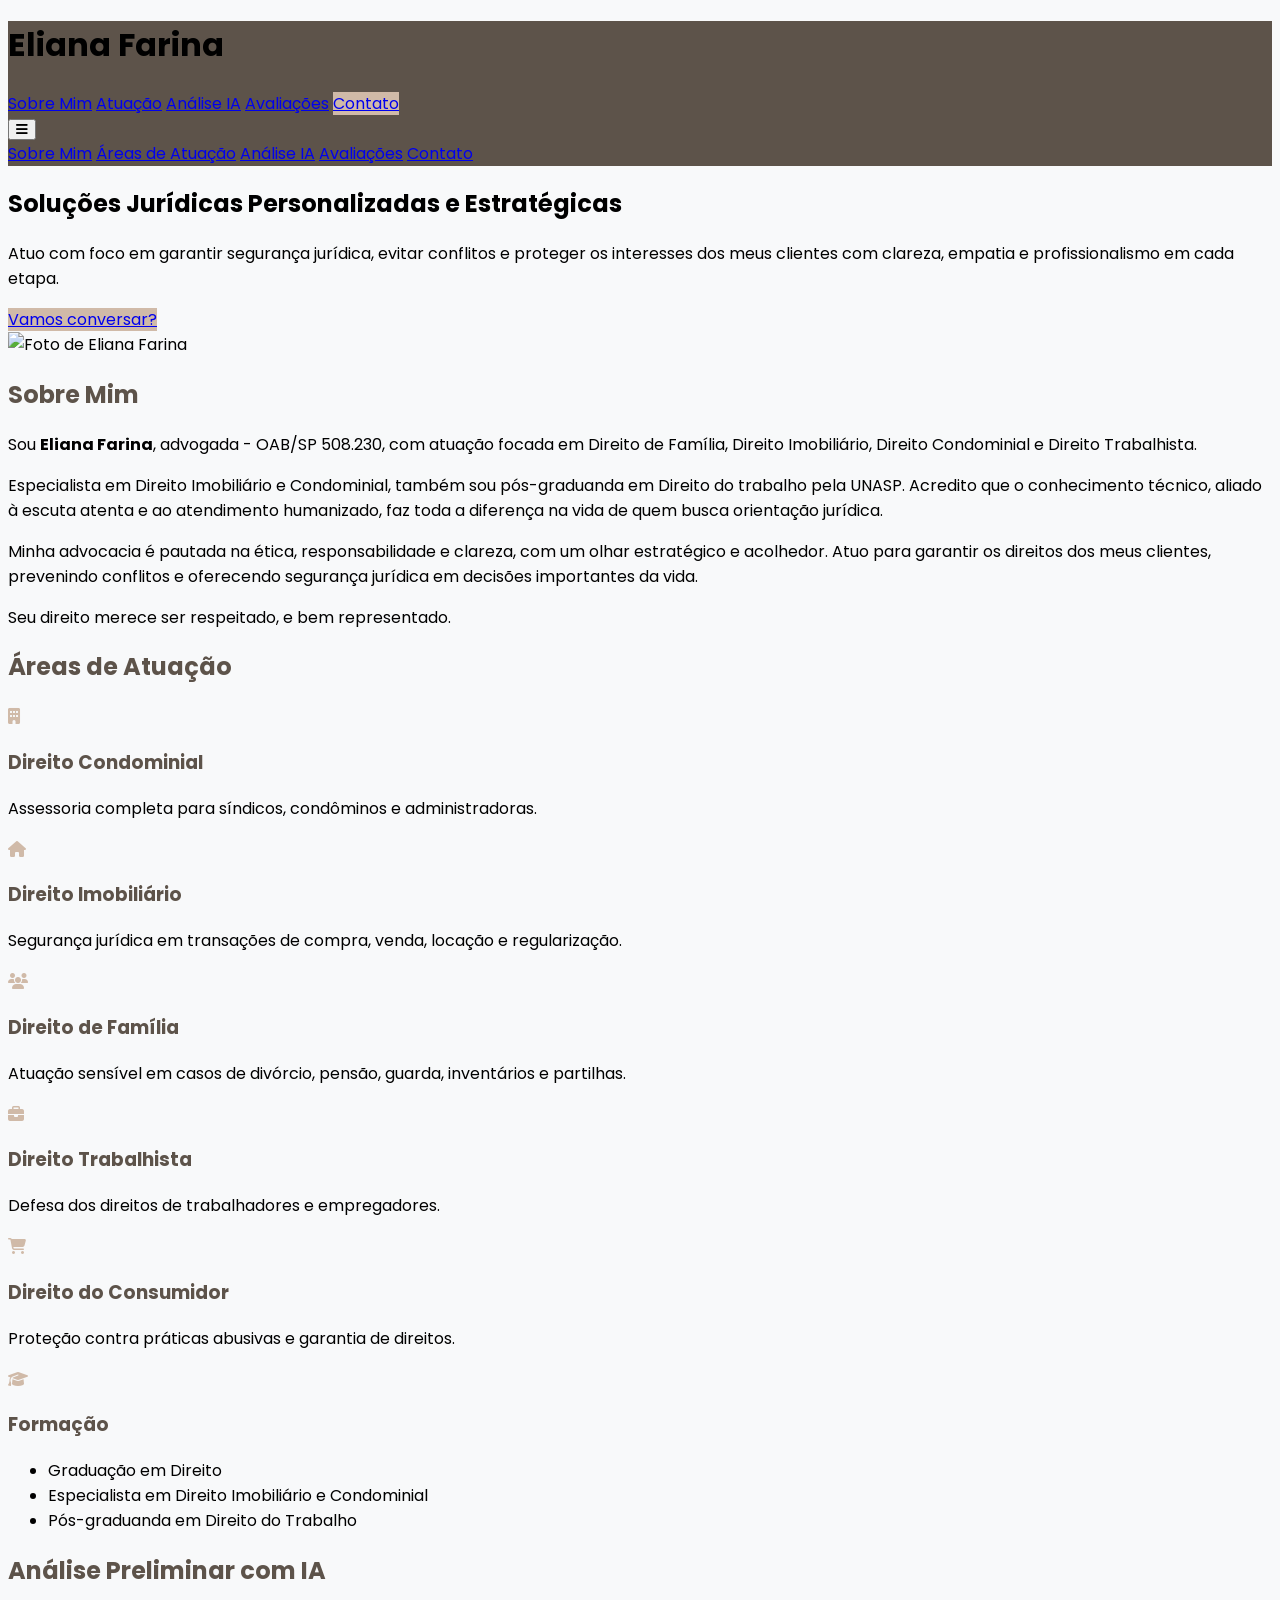
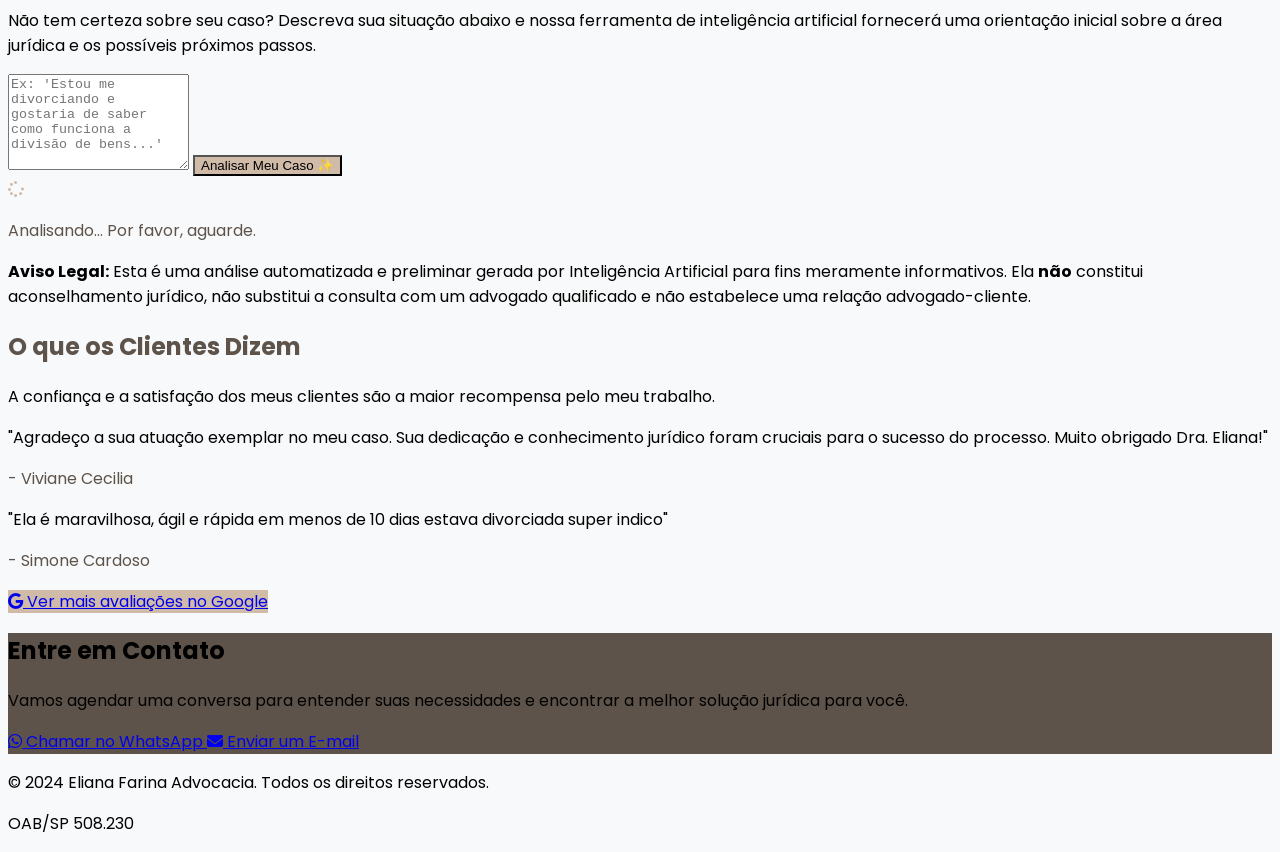
==== index.html @ 6abe9da2 "inicio do site da Eliana" ====
<!DOCTYPE html>
<html lang="pt-BR" class="scroll-smooth">
<head>
    <meta charset="UTF-8">
    <meta name="viewport" content="width=device-width, initial-scale=1.0">
    <title>Eliana Farina - Advocacia Especializada</title>
    
    <!-- Tailwind CSS -->
    <script src="https://cdn.tailwindcss.com"></script>
    
    <!-- Google Fonts -->
    <link rel="preconnect" href="https://fonts.googleapis.com">
    <link rel="preconnect" href="https://fonts.gstatic.com" crossorigin>
    <link href="https://fonts.googleapis.com/css2?family=Poppins:ital,wght@0,100;0,200;0,300;0,400;0,500;0,600;0,700;0,800;0,900;1,100;1,200;1,300;1,400;1,500;1,600;1,700;1,800;1,900&display=swap" rel="stylesheet">
    
    <!-- Font Awesome for Icons -->
    <link rel="stylesheet" href="https://cdnjs.cloudflare.com/ajax/libs/font-awesome/6.5.1/css/all.min.css">

    <style>
        /* Custom styles for typography and colors */
        body {
            font-family: 'Poppins', sans-serif;
            background-color: #f8f9fa; /* Light gray background */
        }
        h1, h2, h3 {
            font-family: 'Poppins', serif;
        }
        .brand-gold { color: #d0baa8; }
        .brand-gold-bg { background-color: #d0baa8; }
        /* New dark color */
        .brand-dark { color: #5d534a; } 
        .brand-dark-bg { background-color: #5d534a; }
        
        /* Animation for sections */
        .fade-in-section {
            opacity: 0;
            transform: translateY(20px);
            transition: opacity 0.6s ease-out, transform 0.6s ease-out;
        }
        .fade-in-section.is-visible {
            opacity: 1;
            transform: translateY(0);
        }

        /* Styles for AI analysis result */
        #ai-result h4 {
            font-family: 'Poppins', serif;
            color: #5d534a;
            font-size: 1.25rem;
            margin-top: 1rem;
            margin-bottom: 0.5rem;
        }
        #ai-result ul {
            list-style-position: inside;
            list-style-type: disc;
            margin-left: 0.5rem;
        }
    </style>
</head>
<body class="text-gray-700">

    <!-- Header & Navigation -->
    <header class="brand-dark-bg text-white p-4 sticky top-0 z-50 shadow-lg">
        <div class="container mx-auto flex justify-between items-center">
            <h1 class="text-xl md:text-2xl font-extralight tracking-wider">Eliana Farina</h1>
            <nav class="hidden md:flex space-x-6 items-center">
                <a href="#sobre" class="hover:text-brand-gold transition duration-300">Sobre Mim</a>
                <a href="#atuacao" class="hover:text-brand-gold transition duration-300">Atuação</a>
                <a href="#analise" class="hover:text-brand-gold transition duration-300">Análise IA</a>
                <a href="#avaliacoes" class="hover:text-brand-gold transition duration-300">Avaliações</a>
                <a href="#contato" class="brand-gold-bg text-gray-800 px-4 py-2 rounded-md hover:bg-opacity-90 transition duration-300 font-medium">Contato</a>
            </nav>
            <button id="mobile-menu-button" class="md:hidden focus:outline-none">
                <i class="fas fa-bars text-2xl"></i>
            </button>
        </div>
        <!-- Mobile Menu -->
        <div id="mobile-menu" class="hidden md:hidden mt-4">
            <a href="#sobre" class="block py-2 px-4 text-sm hover:bg-gray-700 rounded">Sobre Mim</a>
            <a href="#atuacao" class="block py-2 px-4 text-sm hover:bg-gray-700 rounded">Áreas de Atuação</a>
            <a href="#analise" class="block py-2 px-4 text-sm hover:bg-gray-700 rounded">Análise IA</a>
            <a href="#avaliacoes" class="block py-2 px-4 text-sm hover:bg-gray-700 rounded">Avaliações</a>
            <a href="#contato" class="block py-2 px-4 text-sm hover:bg-gray-700 rounded">Contato</a>
        </div>
    </header>

    <main>
        <!-- Hero Section -->
        <section class="bg-cover bg-center py-20 md:py-32" style="background-image: url('https://images.unsplash.com/photo-1589998059171-988d887df646?q=80&w=2070&auto=format&fit=crop');">
            <div class="container mx-auto text-center bg-black bg-opacity-50 p-8 rounded-lg max-w-4xl">
                <h2 class="text-3xl md:text-5xl text-white font-extralight mb-4">Soluções Jurídicas Personalizadas e Estratégicas</h2>
                <p class="text-lg md:text-xl text-gray-200 mb-8 max-w-3xl mx-auto">
                    Atuo com foco em garantir segurança jurídica, evitar conflitos e proteger os interesses dos meus clientes com clareza, empatia e profissionalismo em cada etapa.
                </p>
                <a href="#contato" class="brand-gold-bg text-gray-800 text-lg font-bold py-3 px-8 rounded-lg hover:bg-opacity-90 transition duration-300 shadow-xl">
                    Vamos conversar?
                </a>
            </div>
        </section>

        <!-- Sobre Mim Section -->
        <section id="sobre" class="py-16 md:py-24 fade-in-section">
            <div class="container mx-auto px-6">
                <div class="flex flex-col md:flex-row items-center gap-12">
                    <div class="md:w-1/3 text-center">
                        <img src="https://placehold.co/400x400/5d534a/d0baa8?text=Eliana+Farina" alt="Foto de Eliana Farina" class="rounded-full shadow-2xl mx-auto w-64 h-64 md:w-80 md:h-80 object-cover border-4 border-[#d0baa8]">
                    </div>
                    <div class="md:w-2/3">
                        <h2 class="text-3xl md:text-4xl font-bold brand-dark mb-4">Sobre Mim</h2>
                        <p class="text-lg mb-4">
                            Sou <strong>Eliana Farina</strong>, advogada - OAB/SP 508.230, com atuação focada em Direito de Família, Direito Imobiliário, Direito Condominial e Direito Trabalhista.
                        </p>
                        <p class="mb-4">
                            Especialista em Direito Imobiliário e Condominial, também sou pós-graduanda em Direito do trabalho pela UNASP. Acredito que o conhecimento técnico, aliado à escuta atenta e ao atendimento humanizado, faz toda a diferença na vida de quem busca orientação jurídica.
                        </p>
                        <p class="mb-4">
                            Minha advocacia é pautada na ética, responsabilidade e clareza, com um olhar estratégico e acolhedor. Atuo para garantir os direitos dos meus clientes, prevenindo conflitos e oferecendo segurança jurídica em decisões importantes da vida.
                        </p>
                        <p class="font-semibold italic">
                            Seu direito merece ser respeitado, e bem representado.
                        </p>
                    </div>
                </div>
            </div>
        </section>

        <!-- Áreas de Atuação Section -->
        <section id="atuacao" class="bg-white py-16 md:py-24 fade-in-section">
            <div class="container mx-auto px-6 text-center">
                <h2 class="text-3xl md:text-4xl font-bold brand-dark mb-12">Áreas de Atuação</h2>
                <div class="grid grid-cols-1 sm:grid-cols-2 lg:grid-cols-3 gap-8">
                    <div class="bg-gray-50 p-8 rounded-lg shadow-lg hover:shadow-2xl hover:-translate-y-2 transition-all duration-300">
                        <i class="fas fa-building text-4xl brand-gold mb-4"></i>
                        <h3 class="text-2xl font-bold brand-dark mb-2">Direito Condominial</h3>
                        <p>Assessoria completa para síndicos, condôminos e administradoras.</p>
                    </div>
                    <div class="bg-gray-50 p-8 rounded-lg shadow-lg hover:shadow-2xl hover:-translate-y-2 transition-all duration-300">
                        <i class="fas fa-home text-4xl brand-gold mb-4"></i>
                        <h3 class="text-2xl font-bold brand-dark mb-2">Direito Imobiliário</h3>
                        <p>Segurança jurídica em transações de compra, venda, locação e regularização.</p>
                    </div>
                    <div class="bg-gray-50 p-8 rounded-lg shadow-lg hover:shadow-2xl hover:-translate-y-2 transition-all duration-300">
                        <i class="fas fa-users text-4xl brand-gold mb-4"></i>
                        <h3 class="text-2xl font-bold brand-dark mb-2">Direito de Família</h3>
                        <p>Atuação sensível em casos de divórcio, pensão, guarda, inventários e partilhas.</p>
                    </div>
                    <div class="bg-gray-50 p-8 rounded-lg shadow-lg hover:shadow-2xl hover:-translate-y-2 transition-all duration-300">
                        <i class="fas fa-briefcase text-4xl brand-gold mb-4"></i>
                        <h3 class="text-2xl font-bold brand-dark mb-2">Direito Trabalhista</h3>
                        <p>Defesa dos direitos de trabalhadores e empregadores.</p>
                    </div>
                    <div class="bg-gray-50 p-8 rounded-lg shadow-lg hover:shadow-2xl hover:-translate-y-2 transition-all duration-300">
                        <i class="fas fa-shopping-cart text-4xl brand-gold mb-4"></i>
                        <h3 class="text-2xl font-bold brand-dark mb-2">Direito do Consumidor</h3>
                        <p>Proteção contra práticas abusivas e garantia de direitos.</p>
                    </div>
                    <div class="bg-gray-50 p-8 rounded-lg shadow-lg hover:shadow-2xl hover:-translate-y-2 transition-all duration-300">
                        <i class="fas fa-graduation-cap text-4xl brand-gold mb-4"></i>
                        <h3 class="text-2xl font-bold brand-dark mb-2">Formação</h3>
                        <ul class="text-left list-disc list-inside">
                            <li>Graduação em Direito</li>
                            <li>Especialista em Direito Imobiliário e Condominial</li>
                            <li>Pós-graduanda em Direito do Trabalho</li>
                        </ul>
                    </div>
                </div>
            </div>
        </section>

        <!-- Gemini AI Analysis Section -->
        <section id="analise" class="py-16 md:py-24 fade-in-section">
            <div class="container mx-auto px-6 text-center">
                <h2 class="text-3xl md:text-4xl font-bold brand-dark mb-4">Análise Preliminar com IA</h2>
                <p class="mb-8 max-w-3xl mx-auto">Não tem certeza sobre seu caso? Descreva sua situação abaixo e nossa ferramenta de inteligência artificial fornecerá uma orientação inicial sobre a área jurídica e os possíveis próximos passos.</p>
                
                <div class="max-w-3xl mx-auto bg-white p-8 rounded-lg shadow-2xl">
                    <textarea id="case-description" rows="6" class="w-full p-3 border border-gray-300 rounded-md focus:ring-2 focus:ring-[#d0baa8] focus:outline-none" placeholder="Ex: 'Estou me divorciando e gostaria de saber como funciona a divisão de bens...'"></textarea>
                    <button id="analyze-button" class="brand-gold-bg text-gray-800 text-lg font-bold py-3 px-8 rounded-lg hover:bg-opacity-90 transition duration-300 shadow-xl mt-4 w-full md:w-auto">
                        Analisar Meu Caso ✨
                    </button>

                    <div id="ai-loading" class="hidden mt-6">
                        <i class="fas fa-spinner fa-spin text-4xl brand-gold"></i>
                        <p class="mt-2 brand-dark">Analisando... Por favor, aguarde.</p>
                    </div>

                    <div id="ai-result" class="hidden mt-6 text-left p-6 bg-gray-50 rounded-md border-l-4 border-[#d0baa8]">
                        <!-- AI content will be injected here -->
                    </div>
                     <div id="ai-error" class="hidden mt-6 text-left p-4 bg-red-100 text-red-700 rounded-md">
                        <!-- Error message will be injected here -->
                    </div>

                    <div class="mt-6 text-xs text-gray-500 text-left bg-gray-100 p-3 rounded-md">
                        <strong>Aviso Legal:</strong> Esta é uma análise automatizada e preliminar gerada por Inteligência Artificial para fins meramente informativos. Ela <strong>não</strong> constitui aconselhamento jurídico, não substitui a consulta com um advogado qualificado e não estabelece uma relação advogado-cliente.
                    </div>
                </div>
            </div>
        </section>


        <!-- Avaliações Section -->
        <section id="avaliacoes" class="bg-white py-16 md:py-24 fade-in-section">
            <div class="container mx-auto px-6 text-center">
                <h2 class="text-3xl md:text-4xl font-bold brand-dark mb-4">O que os Clientes Dizem</h2>
                <p class="mb-12 max-w-2xl mx-auto">A confiança e a satisfação dos meus clientes são a maior recompensa pelo meu trabalho.</p>
                
                <div class="grid grid-cols-1 md:grid-cols-2 gap-8 text-left mb-12">
                    <div class="bg-gray-50 p-6 rounded-lg shadow-md border-l-4 border-[#d0baa8]">
                        <p class="italic">"Agradeço a sua atuação exemplar no meu caso. Sua dedicação e conhecimento jurídico  foram cruciais para o sucesso do processo. Muito obrigado Dra. Eliana!"</p>
                        <p class="font-bold text-right mt-4 brand-dark">- Viviane Cecilia</p>
                    </div>
                    <div class="bg-gray-50 p-6 rounded-lg shadow-md border-l-4 border-[#d0baa8]">
                        <p class="italic">"Ela é maravilhosa, ágil e rápida em menos de 10 dias estava divorciada super indico"</p>
                        <p class="font-bold text-right mt-4 brand-dark">- Simone Cardoso</p>
                    </div>
                </div>

                <a href="https://maps.app.goo.gl/dUBdpy9SnHK5PLup7" target="_blank" class="brand-gold-bg text-gray-800 text-lg font-bold py-3 px-8 rounded-lg hover:bg-opacity-90 transition duration-300 shadow-xl">
                    <i class="fab fa-google mr-2"></i> Ver mais avaliações no Google
                </a>
            </div>
        </section>

        <!-- Contato Section -->
        <section id="contato" class="brand-dark-bg text-white py-16 md:py-24 fade-in-section">
            <div class="container mx-auto px-6 text-center">
                <h2 class="text-3xl md:text-4xl font-bold mb-4">Entre em Contato</h2>
                <p class="mb-12 max-w-2xl mx-auto">Vamos agendar uma conversa para entender suas necessidades e encontrar a melhor solução jurídica para você.</p>
                <div class="flex flex-col md:flex-row justify-center items-center gap-8">
                    <a href="https://wa.me/55119XXXXXXXX" target="_blank" class="bg-green-500 text-white font-bold py-4 px-8 rounded-lg hover:bg-green-600 transition duration-300 flex items-center gap-3 text-lg">
                        <i class="fab fa-whatsapp text-2xl"></i> Chamar no WhatsApp
                    </a>
                    <a href="mailto:seuemail@exemplo.com" class="bg-gray-100 text-gray-800 font-bold py-4 px-8 rounded-lg hover:bg-gray-200 transition duration-300 flex items-center gap-3 text-lg">
                        <i class="fas fa-envelope text-2xl"></i> Enviar um E-mail
                    </a>
                </div>
            </div>
        </section>
    </main>

    <!-- Footer -->
    <footer class="bg-gray-800 text-gray-400 text-center p-6">
        <div class="container mx-auto">
            <p>&copy; 2024 Eliana Farina Advocacia. Todos os direitos reservados.</p>
            <p class="text-sm">OAB/SP 508.230</p>
        </div>
    </footer>

    <script>
        // --- Basic Page Interactivity ---
        const mobileMenuButton = document.getElementById('mobile-menu-button');
        const mobileMenu = document.getElementById('mobile-menu');
        mobileMenuButton.addEventListener('click', () => {
            mobileMenu.classList.toggle('hidden');
        });

        const mobileMenuLinks = mobileMenu.getElementsByTagName('a');
        for (let link of mobileMenuLinks) {
            link.addEventListener('click', () => mobileMenu.classList.add('hidden'));
        }

        const sections = document.querySelectorAll('.fade-in-section');
        const observer = new IntersectionObserver((entries) => {
            entries.forEach(entry => {
                if (entry.isIntersecting) {
                    entry.target.classList.add('is-visible');
                }
            });
        }, { threshold: 0.1 });
        sections.forEach(section => observer.observe(section));

        // --- Gemini API Integration ---
        const analyzeButton = document.getElementById('analyze-button');
        const caseDescription = document.getElementById('case-description');
        const aiLoading = document.getElementById('ai-loading');
        const aiResult = document.getElementById('ai-result');
        const aiError = document.getElementById('ai-error');

        analyzeButton.addEventListener('click', async () => {
            const userInput = caseDescription.value;
            if (userInput.trim().length < 20) {
                aiError.textContent = 'Por favor, descreva seu caso com um pouco mais de detalhe.';
                aiError.classList.remove('hidden');
                aiResult.classList.add('hidden');
                return;
            }

            aiLoading.classList.remove('hidden');
            aiResult.classList.add('hidden');
            aiError.classList.add('hidden');
            analyzeButton.disabled = true;
            analyzeButton.classList.add('opacity-50');

            try {
                // This is the prompt sent to the Gemini API.
                const prompt = `Você é um assistente virtual para o site da advogada Eliana Farina. Um potencial cliente descreveu a seguinte situação: "${userInput}". Com base nesta descrição, e sabendo que as áreas de atuação da Dra. Eliana são Direito de Família, Direito Imobiliário, Direito Condominial, Direito Trabalhista e Direito do Consumidor, por favor, gere uma análise preliminar e informativa. A sua resposta deve seguir ESTRITAMENTE o seguinte formato, usando markdown simples, sem adicionar nenhuma outra introdução ou conclusão: "<h4>Área de Atuação Principal:</h4><p>[Identifique qual das áreas de atuação da Dra. Eliana parece ser a mais relevante para este caso. Se mais de uma for aplicável, mencione a principal.]</p><h4>Próximos Passos Gerais:</h4><ul><li>[Passo 1]</li><li>[Passo 2]</li><li>[Passo 3]</li></ul><h4>Perguntas para a Consulta:</h4><ul><li>[Pergunta 1]</li><li>[Pergunta 2]</li><li>[Pergunta 3]</li></ul>". IMPORTANTE: A sua resposta não deve, em nenhuma hipótese, ser interpretada como um conselho jurídico. O objetivo é apenas fornecer uma orientação inicial e informativa.`;
                
                const apiKey = ""; // The API key will be provided by the environment.
                const apiUrl = `https://generativelanguage.googleapis.com/v1beta/models/gemini-2.5-flash-preview-05-20:generateContent?key=${apiKey}`;

                const payload = {
                    contents: [{
                        parts: [{ text: prompt }]
                    }]
                };

                const response = await fetch(apiUrl, {
                    method: 'POST',
                    headers: { 'Content-Type': 'application/json' },
                    body: JSON.stringify(payload)
                });

                if (!response.ok) {
                    throw new Error(`API request failed with status ${response.status}`);
                }

                const result = await response.json();
                
                if (result.candidates && result.candidates.length > 0 && result.candidates[0].content.parts.length > 0) {
                    const text = result.candidates[0].content.parts[0].text;
                    aiResult.innerHTML = text; // Using innerHTML because the prompt requests basic HTML tags.
                    aiResult.classList.remove('hidden');
                } else {
                    throw new Error('A resposta da API está vazia ou em formato inesperado.');
                }

            } catch (error) {
                console.error("Error calling Gemini API:", error);
                aiError.textContent = 'Ocorreu um erro ao tentar analisar o caso. Por favor, tente novamente mais tarde.';
                aiError.classList.remove('hidden');
            } finally {
                aiLoading.classList.add('hidden');
                analyzeButton.disabled = false;
                analyzeButton.classList.remove('opacity-50');
            }
        });
    </script>

</body>
</html>
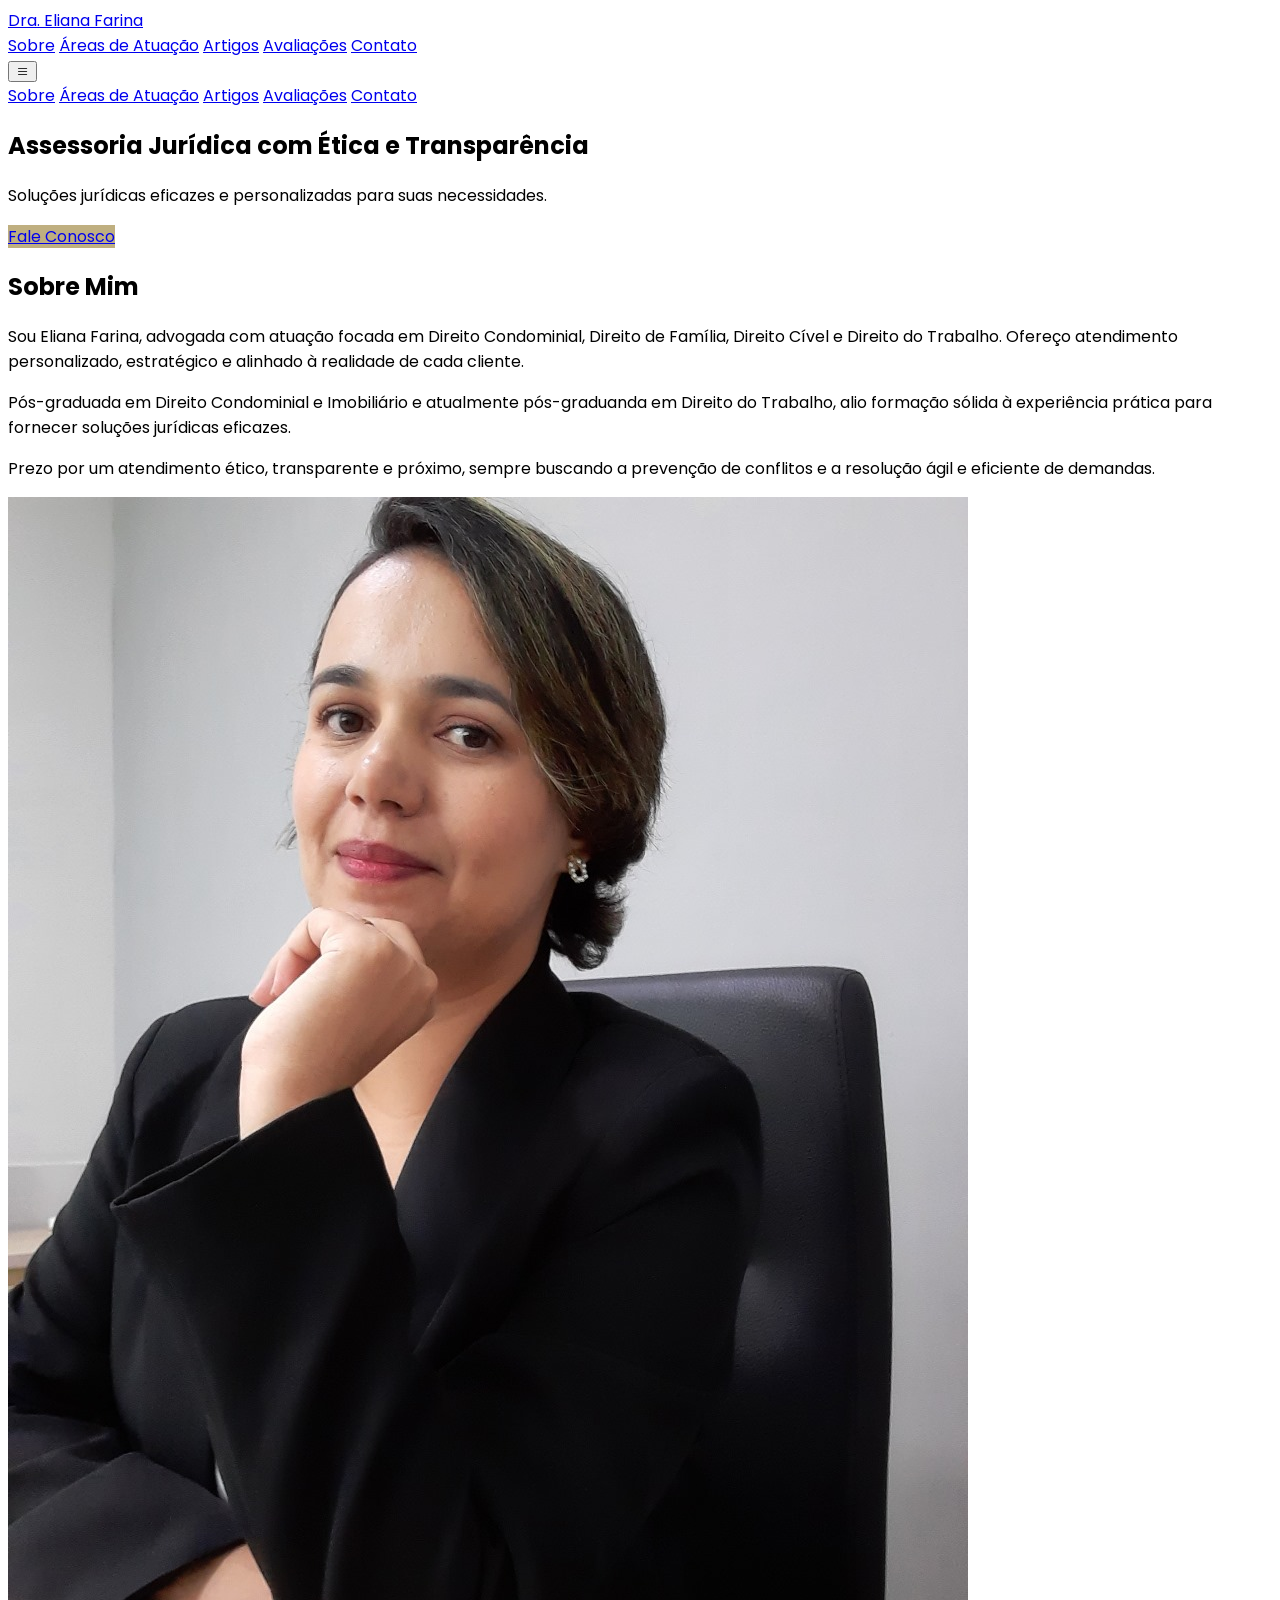
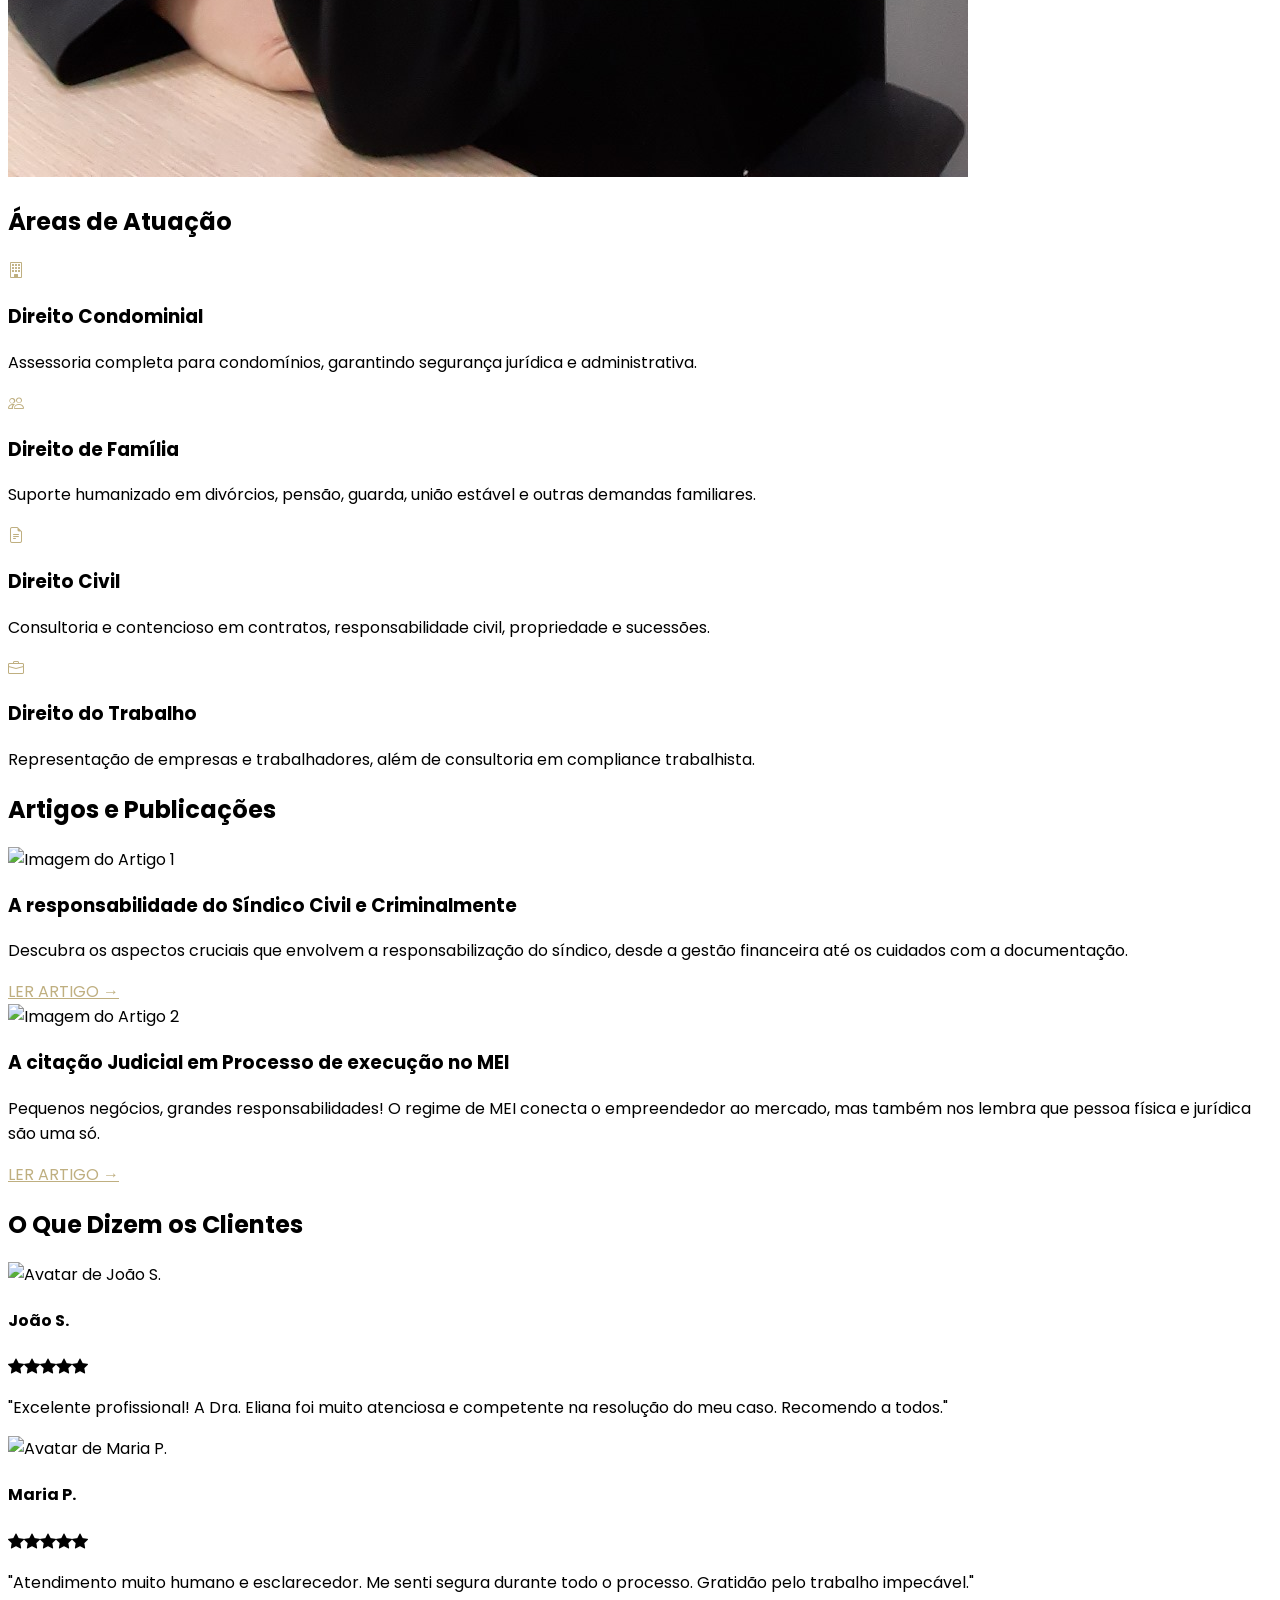
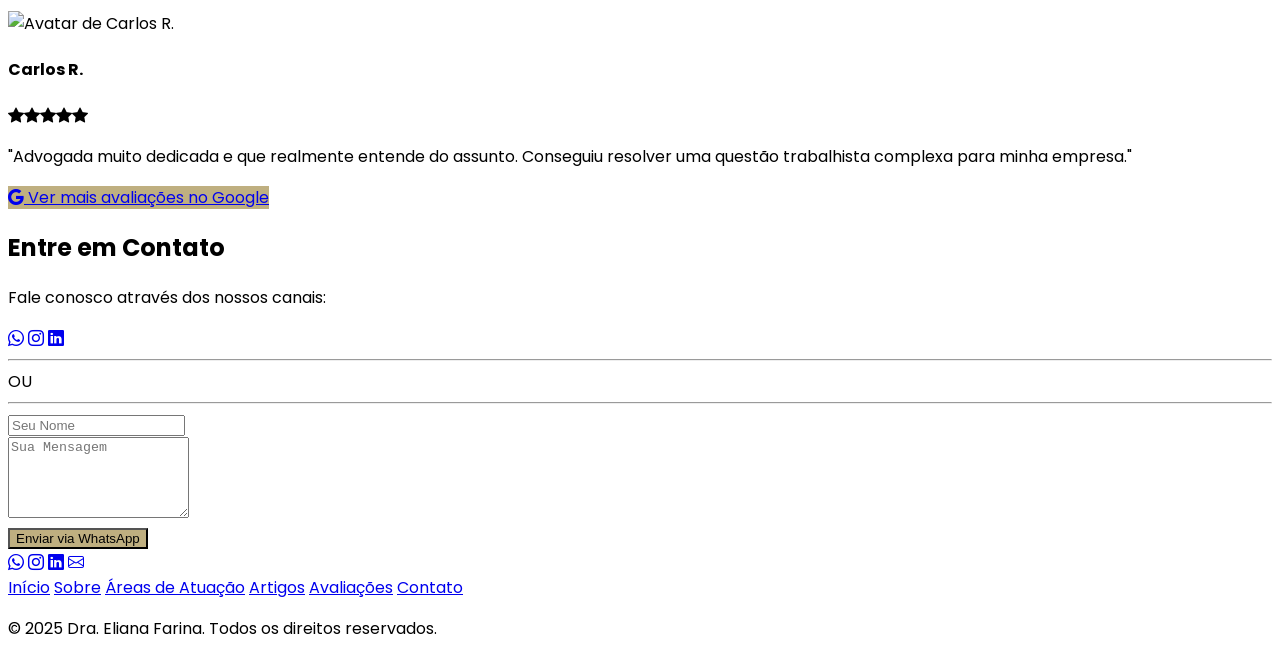
==== commit d7219d05: "alteração do site Eliana" ====
--- a/index.html
+++ b/index.html
@@ -1,341 +1,334 @@
 <!DOCTYPE html>
 <html lang="pt-BR" class="scroll-smooth">
+
 <head>
-    <meta charset="UTF-8">
-    <meta name="viewport" content="width=device-width, initial-scale=1.0">
-    <title>Eliana Farina - Advocacia Especializada</title>
+  <meta charset="UTF-8">
+  <meta name="viewport" content="width=device-width, initial-scale=1.0">
+  <title>Dra. Eliana Farina | Advocacia Especializada</title>
+  
+  <!-- Tailwind CSS CDN -->
+  <script src="https://cdn.tailwindcss.com"></script>
+  
+  <!-- Google Fonts (Poppins) -->
+  <link rel="preconnect" href="https://fonts.googleapis.com">
+  <link rel="preconnect" href="https://fonts.gstatic.com" crossorigin>
+  <link href="https://fonts.googleapis.com/css2?family=Poppins:wght@300;400;500;600;700&display=swap" rel="stylesheet">
+  
+  <!-- Bootstrap Icons -->
+  <link rel="stylesheet" href="https://cdn.jsdelivr.net/npm/bootstrap-icons@1.11.3/font/bootstrap-icons.min.css">
+
+  <link rel="shortcut icon" href="img/Captura de tela 2025-05-12 134423.png" type="image/x-icon" />
+
+  <style>
+    /* Estilo para usar a fonte Poppins com Tailwind */
+    body {
+      font-family: 'Poppins', sans-serif;
+    }
+    /* Cor de destaque personalizada */
+    .accent-color { color: #BFAF80; }
+    .bg-accent { background-color: #BFAF80; }
+    .border-accent { border-color: #BFAF80; }
+    .hover\:bg-accent-dark:hover { background-color: #a99a6a; }
+  </style>
+</head>
+
+<body class="bg-gray-50 text-gray-800">
+
+  <!-- CABEÇALHO -->
+  <header id="header" class="bg-white shadow-md sticky top-0 z-50">
+    <nav class="container mx-auto px-6 py-4 flex justify-between items-center">
+      <div class="text-2xl font-thin text-gray-800">
+        <a href="#">Dra. Eliana Farina</a>
+      </div>
+      <!-- Menu Desktop -->
+      <div class="hidden md:flex space-x-8">
+        <a href="#sobre" class="text-gray-600 hover:accent-color transition duration-300">Sobre</a>
+        <a href="#areas-atuacao" class="text-gray-600 hover:accent-color transition duration-300">Áreas de Atuação</a>
+        <a href="#artigos" class="text-gray-600 hover:accent-color transition duration-300">Artigos</a>
+        <a href="#avaliacoes" class="text-gray-600 hover:accent-color transition duration-300">Avaliações</a>
+        <a href="#contato" class="text-gray-600 hover:accent-color transition duration-300">Contato</a>
+      </div>
+      <!-- Botão do Menu Mobile -->
+      <div class="md:hidden">
+        <button id="mobile-menu-button" class="text-gray-800 focus:outline-none">
+          <i id="mobile-menu-icon" class="bi bi-list text-3xl"></i>
+        </button>
+      </div>
+    </nav>
+    <!-- Menu Mobile (Conteúdo) -->
+    <div id="mobile-menu" class="hidden md:hidden bg-white shadow-lg">
+      <a href="#sobre" class="block py-3 px-6 text-gray-600 hover:bg-gray-100 transition duration-300">Sobre</a>
+      <a href="#areas-atuacao" class="block py-3 px-6 text-gray-600 hover:bg-gray-100 transition duration-300">Áreas de Atuação</a>
+      <a href="#artigos" class="block py-3 px-6 text-gray-600 hover:bg-gray-100 transition duration-300">Artigos</a>
+      <a href="#avaliacoes" class="block py-3 px-6 text-gray-600 hover:bg-gray-100 transition duration-300">Avaliações</a>
+      <a href="#contato" class="block py-3 px-6 text-gray-600 hover:bg-gray-100 transition duration-300">Contato</a>
+    </div>
+  </header>
+
+  <main>
+
+    <!-- SEÇÃO HERO -->
+    <section class="relative h-[60vh] bg-cover bg-center text-white" style="background-image: url('img/homem-fazendo-seu-proximo-movimento.jpg');">
+      <div class="absolute inset-0 bg-black bg-opacity-50"></div>
+      <div class="relative container mx-auto px-6 h-full flex flex-col justify-center items-center text-center">
+        <h1 class="text-4xl md:text-6xl font-bold leading-tight">Assessoria Jurídica com Ética e Transparência</h1>
+        <p class="mt-4 text-lg md:text-xl max-w-3xl">Soluções jurídicas eficazes e personalizadas para suas necessidades.</p>
+        <a href="#contato" class="mt-8 bg-accent hover:bg-accent-dark text-white font-bold py-3 px-8 rounded-lg transition duration-300">
+          Fale Conosco
+        </a>
+      </div>
+    </section>
+
+    <!-- SEÇÃO SOBRE -->
+    <section id="sobre" class="py-20 bg-white">
+      <div class="container mx-auto px-6 grid md:grid-cols-2 gap-12 items-center">
+        <div class="order-2 md:order-1">
+          <h2 class="text-3xl font-bold mb-4">Sobre Mim</h2>
+          <div class="w-24 h-1 bg-accent mb-6"></div>
+          <p class="text-gray-600 mb-4">
+            Sou Eliana Farina, advogada com atuação focada em Direito Condominial, Direito de Família, Direito Cível e Direito do Trabalho. Ofereço atendimento personalizado, estratégico e alinhado à realidade de cada cliente.
+          </p>
+          <p class="text-gray-600 mb-4">
+            Pós-graduada em Direito Condominial e Imobiliário e atualmente pós-graduanda em Direito do Trabalho, alio formação sólida à experiência prática para fornecer soluções jurídicas eficazes.
+          </p>
+          <p class="text-gray-600">
+            Prezo por um atendimento ético, transparente e próximo, sempre buscando a prevenção de conflitos e a resolução ágil e eficiente de demandas.
+          </p>
+        </div>
+        <div class="order-1 md:order-2 flex justify-center items-center">
+          <!-- Container da imagem com tamanho definido -->
+          <div class="w-full max-w-sm h-96 md:h-[500px] rounded-lg shadow-2xl overflow-hidden">
+            <img src="img/PHOTO-2025-05-13-15-20-02.jpg" alt="Foto da Dra. Eliana Farina" class="w-full h-full object-cover object-center" onerror="this.onerror=null;this.src='https://placehold.co/500x600/cccccc/FFFFFF?text=Imagem+Indisponível';">
+          </div>
+        </div>
+      </div>
+    </section>
+
+    <!-- SEÇÃO ÁREAS DE ATUAÇÃO -->
+    <section id="areas-atuacao" class="py-20 bg-gray-50">
+      <div class="container mx-auto px-6 text-center">
+        <h2 class="text-3xl font-bold mb-4">Áreas de Atuação</h2>
+        <div class="w-24 h-1 bg-accent mb-12 mx-auto"></div>
+        <div class="grid md:grid-cols-2 lg:grid-cols-4 gap-8">
+          
+          <div class="bg-white p-8 rounded-lg shadow-lg text-center transform hover:-translate-y-2 transition duration-300">
+            <i class="bi bi-building text-5xl accent-color mb-4"></i>
+            <h3 class="text-xl font-semibold mb-2">Direito Condominial</h3>
+            <p class="text-gray-600">Assessoria completa para condomínios, garantindo segurança jurídica e administrativa.</p>
+          </div>
+
+          <div class="bg-white p-8 rounded-lg shadow-lg text-center transform hover:-translate-y-2 transition duration-300">
+            <i class="bi bi-people text-5xl accent-color mb-4"></i>
+            <h3 class="text-xl font-semibold mb-2">Direito de Família</h3>
+            <p class="text-gray-600">Suporte humanizado em divórcios, pensão, guarda, união estável e outras demandas familiares.</p>
+          </div>
+
+          <div class="bg-white p-8 rounded-lg shadow-lg text-center transform hover:-translate-y-2 transition duration-300">
+            <i class="bi bi-file-earmark-text text-5xl accent-color mb-4"></i>
+            <h3 class="text-xl font-semibold mb-2">Direito Civil</h3>
+            <p class="text-gray-600">Consultoria e contencioso em contratos, responsabilidade civil, propriedade e sucessões.</p>
+          </div>
+
+          <div class="bg-white p-8 rounded-lg shadow-lg text-center transform hover:-translate-y-2 transition duration-300">
+            <i class="bi bi-briefcase text-5xl accent-color mb-4"></i>
+            <h3 class="text-xl font-semibold mb-2">Direito do Trabalho</h3>
+            <p class="text-gray-600">Representação de empresas e trabalhadores, além de consultoria em compliance trabalhista.</p>
+          </div>
+
+        </div>
+      </div>
+    </section>
+
+    <!-- SEÇÃO ARTIGOS -->
+    <section id="artigos" class="py-20 bg-white">
+        <div class="container mx-auto px-6">
+            <h2 class="text-3xl font-bold text-center mb-4">Artigos e Publicações</h2>
+            <div class="w-24 h-1 bg-accent mb-12 mx-auto"></div>
+            <div class="grid md:grid-cols-2 gap-8 max-w-4xl mx-auto">
+
+                <div class="bg-gray-50 rounded-lg shadow-lg overflow-hidden flex flex-col">
+                    <img src="img/homem-fazendo-seu-proximo-movimento.jpg" alt="Imagem do Artigo 1" class="w-full h-48 object-cover" onerror="this.onerror=null;this.src='https://placehold.co/600x400/cccccc/FFFFFF?text=Imagem';">
+                    <div class="p-6 flex flex-col flex-grow">
+                        <h3 class="text-xl font-semibold mb-2">A responsabilidade do Síndico Civil e Criminalmente</h3>
+                        <p class="text-gray-600 mb-4 flex-grow">Descubra os aspectos cruciais que envolvem a responsabilização do síndico, desde a gestão financeira até os cuidados com a documentação.</p>
+                        <a href="https://www.linkedin.com/feed/update/urn:li:activity:7195753596049616896/" target="_blank" class="font-semibold accent-color hover:text-gray-800 self-start">LER ARTIGO &rarr;</a>
+                    </div>
+                </div>
+
+                <div class="bg-gray-50 rounded-lg shadow-lg overflow-hidden flex flex-col">
+                    <img src="img/visao-superior-sobre-itens-de-orientacao-de-carreira-para-juizes.jpg" alt="Imagem do Artigo 2" class="w-full h-48 object-cover" onerror="this.onerror=null;this.src='https://placehold.co/600x400/cccccc/FFFFFF?text=Imagem';">
+                    <div class="p-6 flex flex-col flex-grow">
+                        <h3 class="text-xl font-semibold mb-2">A citação Judicial em Processo de execução no MEI</h3>
+                        <p class="text-gray-600 mb-4 flex-grow">Pequenos negócios, grandes responsabilidades! O regime de MEI conecta o empreendedor ao mercado, mas também nos lembra que pessoa física e jurídica são uma só.</p>
+                        <a href="https://www.linkedin.com/posts/eliana-farina-b24387166_a-cita%C3%A7%C3%A3o-judicial-em-processos-de-execu%C3%A7%C3%A3o-activity-7311001588083384320-wovI?utm_source=social_share_send&utm_medium=member_desktop_web" target="_blank" class="font-semibold accent-color hover:text-gray-800 self-start">LER ARTIGO &rarr;</a>
+                    </div>
+                </div>
+            </div>
+        </div>
+    </section>
     
-    <!-- Tailwind CSS -->
-    <script src="https://cdn.tailwindcss.com"></script>
-    
-    <!-- Google Fonts -->
-    <link rel="preconnect" href="https://fonts.googleapis.com">
-    <link rel="preconnect" href="https://fonts.gstatic.com" crossorigin>
-    <link href="https://fonts.googleapis.com/css2?family=Poppins:ital,wght@0,100;0,200;0,300;0,400;0,500;0,600;0,700;0,800;0,900;1,100;1,200;1,300;1,400;1,500;1,600;1,700;1,800;1,900&display=swap" rel="stylesheet">
-    
-    <!-- Font Awesome for Icons -->
-    <link rel="stylesheet" href="https://cdnjs.cloudflare.com/ajax/libs/font-awesome/6.5.1/css/all.min.css">
-
-    <style>
-        /* Custom styles for typography and colors */
-        body {
-            font-family: 'Poppins', sans-serif;
-            background-color: #f8f9fa; /* Light gray background */
-        }
-        h1, h2, h3 {
-            font-family: 'Poppins', serif;
-        }
-        .brand-gold { color: #d0baa8; }
-        .brand-gold-bg { background-color: #d0baa8; }
-        /* New dark color */
-        .brand-dark { color: #5d534a; } 
-        .brand-dark-bg { background-color: #5d534a; }
-        
-        /* Animation for sections */
-        .fade-in-section {
-            opacity: 0;
-            transform: translateY(20px);
-            transition: opacity 0.6s ease-out, transform 0.6s ease-out;
-        }
-        .fade-in-section.is-visible {
-            opacity: 1;
-            transform: translateY(0);
-        }
-
-        /* Styles for AI analysis result */
-        #ai-result h4 {
-            font-family: 'Poppins', serif;
-            color: #5d534a;
-            font-size: 1.25rem;
-            margin-top: 1rem;
-            margin-bottom: 0.5rem;
-        }
-        #ai-result ul {
-            list-style-position: inside;
-            list-style-type: disc;
-            margin-left: 0.5rem;
-        }
-    </style>
-</head>
-<body class="text-gray-700">
-
-    <!-- Header & Navigation -->
-    <header class="brand-dark-bg text-white p-4 sticky top-0 z-50 shadow-lg">
-        <div class="container mx-auto flex justify-between items-center">
-            <h1 class="text-xl md:text-2xl font-extralight tracking-wider">Eliana Farina</h1>
-            <nav class="hidden md:flex space-x-6 items-center">
-                <a href="#sobre" class="hover:text-brand-gold transition duration-300">Sobre Mim</a>
-                <a href="#atuacao" class="hover:text-brand-gold transition duration-300">Atuação</a>
-                <a href="#analise" class="hover:text-brand-gold transition duration-300">Análise IA</a>
-                <a href="#avaliacoes" class="hover:text-brand-gold transition duration-300">Avaliações</a>
-                <a href="#contato" class="brand-gold-bg text-gray-800 px-4 py-2 rounded-md hover:bg-opacity-90 transition duration-300 font-medium">Contato</a>
-            </nav>
-            <button id="mobile-menu-button" class="md:hidden focus:outline-none">
-                <i class="fas fa-bars text-2xl"></i>
-            </button>
-        </div>
-        <!-- Mobile Menu -->
-        <div id="mobile-menu" class="hidden md:hidden mt-4">
-            <a href="#sobre" class="block py-2 px-4 text-sm hover:bg-gray-700 rounded">Sobre Mim</a>
-            <a href="#atuacao" class="block py-2 px-4 text-sm hover:bg-gray-700 rounded">Áreas de Atuação</a>
-            <a href="#analise" class="block py-2 px-4 text-sm hover:bg-gray-700 rounded">Análise IA</a>
-            <a href="#avaliacoes" class="block py-2 px-4 text-sm hover:bg-gray-700 rounded">Avaliações</a>
-            <a href="#contato" class="block py-2 px-4 text-sm hover:bg-gray-700 rounded">Contato</a>
-        </div>
-    </header>
-
-    <main>
-        <!-- Hero Section -->
-        <section class="bg-cover bg-center py-20 md:py-32" style="background-image: url('https://images.unsplash.com/photo-1589998059171-988d887df646?q=80&w=2070&auto=format&fit=crop');">
-            <div class="container mx-auto text-center bg-black bg-opacity-50 p-8 rounded-lg max-w-4xl">
-                <h2 class="text-3xl md:text-5xl text-white font-extralight mb-4">Soluções Jurídicas Personalizadas e Estratégicas</h2>
-                <p class="text-lg md:text-xl text-gray-200 mb-8 max-w-3xl mx-auto">
-                    Atuo com foco em garantir segurança jurídica, evitar conflitos e proteger os interesses dos meus clientes com clareza, empatia e profissionalismo em cada etapa.
-                </p>
-                <a href="#contato" class="brand-gold-bg text-gray-800 text-lg font-bold py-3 px-8 rounded-lg hover:bg-opacity-90 transition duration-300 shadow-xl">
-                    Vamos conversar?
-                </a>
-            </div>
-        </section>
-
-        <!-- Sobre Mim Section -->
-        <section id="sobre" class="py-16 md:py-24 fade-in-section">
-            <div class="container mx-auto px-6">
-                <div class="flex flex-col md:flex-row items-center gap-12">
-                    <div class="md:w-1/3 text-center">
-                        <img src="https://placehold.co/400x400/5d534a/d0baa8?text=Eliana+Farina" alt="Foto de Eliana Farina" class="rounded-full shadow-2xl mx-auto w-64 h-64 md:w-80 md:h-80 object-cover border-4 border-[#d0baa8]">
-                    </div>
-                    <div class="md:w-2/3">
-                        <h2 class="text-3xl md:text-4xl font-bold brand-dark mb-4">Sobre Mim</h2>
-                        <p class="text-lg mb-4">
-                            Sou <strong>Eliana Farina</strong>, advogada - OAB/SP 508.230, com atuação focada em Direito de Família, Direito Imobiliário, Direito Condominial e Direito Trabalhista.
-                        </p>
-                        <p class="mb-4">
-                            Especialista em Direito Imobiliário e Condominial, também sou pós-graduanda em Direito do trabalho pela UNASP. Acredito que o conhecimento técnico, aliado à escuta atenta e ao atendimento humanizado, faz toda a diferença na vida de quem busca orientação jurídica.
-                        </p>
-                        <p class="mb-4">
-                            Minha advocacia é pautada na ética, responsabilidade e clareza, com um olhar estratégico e acolhedor. Atuo para garantir os direitos dos meus clientes, prevenindo conflitos e oferecendo segurança jurídica em decisões importantes da vida.
-                        </p>
-                        <p class="font-semibold italic">
-                            Seu direito merece ser respeitado, e bem representado.
-                        </p>
-                    </div>
-                </div>
-            </div>
-        </section>
-
-        <!-- Áreas de Atuação Section -->
-        <section id="atuacao" class="bg-white py-16 md:py-24 fade-in-section">
-            <div class="container mx-auto px-6 text-center">
-                <h2 class="text-3xl md:text-4xl font-bold brand-dark mb-12">Áreas de Atuação</h2>
-                <div class="grid grid-cols-1 sm:grid-cols-2 lg:grid-cols-3 gap-8">
-                    <div class="bg-gray-50 p-8 rounded-lg shadow-lg hover:shadow-2xl hover:-translate-y-2 transition-all duration-300">
-                        <i class="fas fa-building text-4xl brand-gold mb-4"></i>
-                        <h3 class="text-2xl font-bold brand-dark mb-2">Direito Condominial</h3>
-                        <p>Assessoria completa para síndicos, condôminos e administradoras.</p>
-                    </div>
-                    <div class="bg-gray-50 p-8 rounded-lg shadow-lg hover:shadow-2xl hover:-translate-y-2 transition-all duration-300">
-                        <i class="fas fa-home text-4xl brand-gold mb-4"></i>
-                        <h3 class="text-2xl font-bold brand-dark mb-2">Direito Imobiliário</h3>
-                        <p>Segurança jurídica em transações de compra, venda, locação e regularização.</p>
-                    </div>
-                    <div class="bg-gray-50 p-8 rounded-lg shadow-lg hover:shadow-2xl hover:-translate-y-2 transition-all duration-300">
-                        <i class="fas fa-users text-4xl brand-gold mb-4"></i>
-                        <h3 class="text-2xl font-bold brand-dark mb-2">Direito de Família</h3>
-                        <p>Atuação sensível em casos de divórcio, pensão, guarda, inventários e partilhas.</p>
-                    </div>
-                    <div class="bg-gray-50 p-8 rounded-lg shadow-lg hover:shadow-2xl hover:-translate-y-2 transition-all duration-300">
-                        <i class="fas fa-briefcase text-4xl brand-gold mb-4"></i>
-                        <h3 class="text-2xl font-bold brand-dark mb-2">Direito Trabalhista</h3>
-                        <p>Defesa dos direitos de trabalhadores e empregadores.</p>
-                    </div>
-                    <div class="bg-gray-50 p-8 rounded-lg shadow-lg hover:shadow-2xl hover:-translate-y-2 transition-all duration-300">
-                        <i class="fas fa-shopping-cart text-4xl brand-gold mb-4"></i>
-                        <h3 class="text-2xl font-bold brand-dark mb-2">Direito do Consumidor</h3>
-                        <p>Proteção contra práticas abusivas e garantia de direitos.</p>
-                    </div>
-                    <div class="bg-gray-50 p-8 rounded-lg shadow-lg hover:shadow-2xl hover:-translate-y-2 transition-all duration-300">
-                        <i class="fas fa-graduation-cap text-4xl brand-gold mb-4"></i>
-                        <h3 class="text-2xl font-bold brand-dark mb-2">Formação</h3>
-                        <ul class="text-left list-disc list-inside">
-                            <li>Graduação em Direito</li>
-                            <li>Especialista em Direito Imobiliário e Condominial</li>
-                            <li>Pós-graduanda em Direito do Trabalho</li>
-                        </ul>
-                    </div>
-                </div>
-            </div>
-        </section>
-
-        <!-- Gemini AI Analysis Section -->
-        <section id="analise" class="py-16 md:py-24 fade-in-section">
-            <div class="container mx-auto px-6 text-center">
-                <h2 class="text-3xl md:text-4xl font-bold brand-dark mb-4">Análise Preliminar com IA</h2>
-                <p class="mb-8 max-w-3xl mx-auto">Não tem certeza sobre seu caso? Descreva sua situação abaixo e nossa ferramenta de inteligência artificial fornecerá uma orientação inicial sobre a área jurídica e os possíveis próximos passos.</p>
-                
-                <div class="max-w-3xl mx-auto bg-white p-8 rounded-lg shadow-2xl">
-                    <textarea id="case-description" rows="6" class="w-full p-3 border border-gray-300 rounded-md focus:ring-2 focus:ring-[#d0baa8] focus:outline-none" placeholder="Ex: 'Estou me divorciando e gostaria de saber como funciona a divisão de bens...'"></textarea>
-                    <button id="analyze-button" class="brand-gold-bg text-gray-800 text-lg font-bold py-3 px-8 rounded-lg hover:bg-opacity-90 transition duration-300 shadow-xl mt-4 w-full md:w-auto">
-                        Analisar Meu Caso ✨
-                    </button>
-
-                    <div id="ai-loading" class="hidden mt-6">
-                        <i class="fas fa-spinner fa-spin text-4xl brand-gold"></i>
-                        <p class="mt-2 brand-dark">Analisando... Por favor, aguarde.</p>
-                    </div>
-
-                    <div id="ai-result" class="hidden mt-6 text-left p-6 bg-gray-50 rounded-md border-l-4 border-[#d0baa8]">
-                        <!-- AI content will be injected here -->
-                    </div>
-                     <div id="ai-error" class="hidden mt-6 text-left p-4 bg-red-100 text-red-700 rounded-md">
-                        <!-- Error message will be injected here -->
-                    </div>
-
-                    <div class="mt-6 text-xs text-gray-500 text-left bg-gray-100 p-3 rounded-md">
-                        <strong>Aviso Legal:</strong> Esta é uma análise automatizada e preliminar gerada por Inteligência Artificial para fins meramente informativos. Ela <strong>não</strong> constitui aconselhamento jurídico, não substitui a consulta com um advogado qualificado e não estabelece uma relação advogado-cliente.
-                    </div>
-                </div>
-            </div>
-        </section>
-
-
-        <!-- Avaliações Section -->
-        <section id="avaliacoes" class="bg-white py-16 md:py-24 fade-in-section">
-            <div class="container mx-auto px-6 text-center">
-                <h2 class="text-3xl md:text-4xl font-bold brand-dark mb-4">O que os Clientes Dizem</h2>
-                <p class="mb-12 max-w-2xl mx-auto">A confiança e a satisfação dos meus clientes são a maior recompensa pelo meu trabalho.</p>
-                
-                <div class="grid grid-cols-1 md:grid-cols-2 gap-8 text-left mb-12">
-                    <div class="bg-gray-50 p-6 rounded-lg shadow-md border-l-4 border-[#d0baa8]">
-                        <p class="italic">"Agradeço a sua atuação exemplar no meu caso. Sua dedicação e conhecimento jurídico  foram cruciais para o sucesso do processo. Muito obrigado Dra. Eliana!"</p>
-                        <p class="font-bold text-right mt-4 brand-dark">- Viviane Cecilia</p>
-                    </div>
-                    <div class="bg-gray-50 p-6 rounded-lg shadow-md border-l-4 border-[#d0baa8]">
-                        <p class="italic">"Ela é maravilhosa, ágil e rápida em menos de 10 dias estava divorciada super indico"</p>
-                        <p class="font-bold text-right mt-4 brand-dark">- Simone Cardoso</p>
-                    </div>
-                </div>
-
-                <a href="https://maps.app.goo.gl/dUBdpy9SnHK5PLup7" target="_blank" class="brand-gold-bg text-gray-800 text-lg font-bold py-3 px-8 rounded-lg hover:bg-opacity-90 transition duration-300 shadow-xl">
-                    <i class="fab fa-google mr-2"></i> Ver mais avaliações no Google
-                </a>
-            </div>
-        </section>
-
-        <!-- Contato Section -->
-        <section id="contato" class="brand-dark-bg text-white py-16 md:py-24 fade-in-section">
-            <div class="container mx-auto px-6 text-center">
-                <h2 class="text-3xl md:text-4xl font-bold mb-4">Entre em Contato</h2>
-                <p class="mb-12 max-w-2xl mx-auto">Vamos agendar uma conversa para entender suas necessidades e encontrar a melhor solução jurídica para você.</p>
-                <div class="flex flex-col md:flex-row justify-center items-center gap-8">
-                    <a href="https://wa.me/55119XXXXXXXX" target="_blank" class="bg-green-500 text-white font-bold py-4 px-8 rounded-lg hover:bg-green-600 transition duration-300 flex items-center gap-3 text-lg">
-                        <i class="fab fa-whatsapp text-2xl"></i> Chamar no WhatsApp
-                    </a>
-                    <a href="mailto:seuemail@exemplo.com" class="bg-gray-100 text-gray-800 font-bold py-4 px-8 rounded-lg hover:bg-gray-200 transition duration-300 flex items-center gap-3 text-lg">
-                        <i class="fas fa-envelope text-2xl"></i> Enviar um E-mail
-                    </a>
-                </div>
-            </div>
-        </section>
-    </main>
-
-    <!-- Footer -->
-    <footer class="bg-gray-800 text-gray-400 text-center p-6">
-        <div class="container mx-auto">
-            <p>&copy; 2024 Eliana Farina Advocacia. Todos os direitos reservados.</p>
-            <p class="text-sm">OAB/SP 508.230</p>
-        </div>
-    </footer>
-
-    <script>
-        // --- Basic Page Interactivity ---
-        const mobileMenuButton = document.getElementById('mobile-menu-button');
-        const mobileMenu = document.getElementById('mobile-menu');
-        mobileMenuButton.addEventListener('click', () => {
-            mobileMenu.classList.toggle('hidden');
-        });
-
-        const mobileMenuLinks = mobileMenu.getElementsByTagName('a');
-        for (let link of mobileMenuLinks) {
-            link.addEventListener('click', () => mobileMenu.classList.add('hidden'));
-        }
-
-        const sections = document.querySelectorAll('.fade-in-section');
-        const observer = new IntersectionObserver((entries) => {
-            entries.forEach(entry => {
-                if (entry.isIntersecting) {
-                    entry.target.classList.add('is-visible');
-                }
-            });
-        }, { threshold: 0.1 });
-        sections.forEach(section => observer.observe(section));
-
-        // --- Gemini API Integration ---
-        const analyzeButton = document.getElementById('analyze-button');
-        const caseDescription = document.getElementById('case-description');
-        const aiLoading = document.getElementById('ai-loading');
-        const aiResult = document.getElementById('ai-result');
-        const aiError = document.getElementById('ai-error');
-
-        analyzeButton.addEventListener('click', async () => {
-            const userInput = caseDescription.value;
-            if (userInput.trim().length < 20) {
-                aiError.textContent = 'Por favor, descreva seu caso com um pouco mais de detalhe.';
-                aiError.classList.remove('hidden');
-                aiResult.classList.add('hidden');
-                return;
-            }
-
-            aiLoading.classList.remove('hidden');
-            aiResult.classList.add('hidden');
-            aiError.classList.add('hidden');
-            analyzeButton.disabled = true;
-            analyzeButton.classList.add('opacity-50');
-
-            try {
-                // This is the prompt sent to the Gemini API.
-                const prompt = `Você é um assistente virtual para o site da advogada Eliana Farina. Um potencial cliente descreveu a seguinte situação: "${userInput}". Com base nesta descrição, e sabendo que as áreas de atuação da Dra. Eliana são Direito de Família, Direito Imobiliário, Direito Condominial, Direito Trabalhista e Direito do Consumidor, por favor, gere uma análise preliminar e informativa. A sua resposta deve seguir ESTRITAMENTE o seguinte formato, usando markdown simples, sem adicionar nenhuma outra introdução ou conclusão: "<h4>Área de Atuação Principal:</h4><p>[Identifique qual das áreas de atuação da Dra. Eliana parece ser a mais relevante para este caso. Se mais de uma for aplicável, mencione a principal.]</p><h4>Próximos Passos Gerais:</h4><ul><li>[Passo 1]</li><li>[Passo 2]</li><li>[Passo 3]</li></ul><h4>Perguntas para a Consulta:</h4><ul><li>[Pergunta 1]</li><li>[Pergunta 2]</li><li>[Pergunta 3]</li></ul>". IMPORTANTE: A sua resposta não deve, em nenhuma hipótese, ser interpretada como um conselho jurídico. O objetivo é apenas fornecer uma orientação inicial e informativa.`;
-                
-                const apiKey = ""; // The API key will be provided by the environment.
-                const apiUrl = `https://generativelanguage.googleapis.com/v1beta/models/gemini-2.5-flash-preview-05-20:generateContent?key=${apiKey}`;
-
-                const payload = {
-                    contents: [{
-                        parts: [{ text: prompt }]
-                    }]
-                };
-
-                const response = await fetch(apiUrl, {
-                    method: 'POST',
-                    headers: { 'Content-Type': 'application/json' },
-                    body: JSON.stringify(payload)
-                });
-
-                if (!response.ok) {
-                    throw new Error(`API request failed with status ${response.status}`);
-                }
-
-                const result = await response.json();
-                
-                if (result.candidates && result.candidates.length > 0 && result.candidates[0].content.parts.length > 0) {
-                    const text = result.candidates[0].content.parts[0].text;
-                    aiResult.innerHTML = text; // Using innerHTML because the prompt requests basic HTML tags.
-                    aiResult.classList.remove('hidden');
-                } else {
-                    throw new Error('A resposta da API está vazia ou em formato inesperado.');
-                }
-
-            } catch (error) {
-                console.error("Error calling Gemini API:", error);
-                aiError.textContent = 'Ocorreu um erro ao tentar analisar o caso. Por favor, tente novamente mais tarde.';
-                aiError.classList.remove('hidden');
-            } finally {
-                aiLoading.classList.add('hidden');
-                analyzeButton.disabled = false;
-                analyzeButton.classList.remove('opacity-50');
-            }
-        });
-    </script>
+    <!-- SEÇÃO AVALIAÇÕES -->
+    <section id="avaliacoes" class="py-20 bg-gray-50">
+      <div class="container mx-auto px-6 text-center">
+        <h2 class="text-3xl font-bold mb-4">O Que Dizem os Clientes</h2>
+        <div class="w-24 h-1 bg-accent mb-12 mx-auto"></div>
+        <div class="grid md:grid-cols-2 lg:grid-cols-3 gap-8 text-left">
+
+          <!-- Avaliação 1 -->
+          <div class="bg-white p-8 rounded-lg shadow-lg transform hover:-translate-y-2 transition duration-300">
+            <div class="flex items-center mb-4">
+              <img src="https://placehold.co/50x50/BFAF80/FFFFFF?text=J" alt="Avatar de João S." class="w-12 h-12 rounded-full mr-4" onerror="this.onerror=null;this.src='https://placehold.co/50x50/cccccc/FFFFFF?text=J';">
+              <div>
+                <h4 class="font-bold text-gray-800">João S.</h4>
+                <div class="flex text-yellow-400">
+                  <i class="bi bi-star-fill"></i><i class="bi bi-star-fill"></i><i class="bi bi-star-fill"></i><i class="bi bi-star-fill"></i><i class="bi bi-star-fill"></i>
+                </div>
+              </div>
+            </div>
+            <p class="text-gray-600 italic">"Excelente profissional! A Dra. Eliana foi muito atenciosa e competente na resolução do meu caso. Recomendo a todos."</p>
+          </div>
+
+          <!-- Avaliação 2 -->
+          <div class="bg-white p-8 rounded-lg shadow-lg transform hover:-translate-y-2 transition duration-300">
+            <div class="flex items-center mb-4">
+              <img src="https://placehold.co/50x50/BFAF80/FFFFFF?text=M" alt="Avatar de Maria P." class="w-12 h-12 rounded-full mr-4" onerror="this.onerror=null;this.src='https://placehold.co/50x50/cccccc/FFFFFF?text=M';">
+              <div>
+                <h4 class="font-bold text-gray-800">Maria P.</h4>
+                <div class="flex text-yellow-400">
+                  <i class="bi bi-star-fill"></i><i class="bi bi-star-fill"></i><i class="bi bi-star-fill"></i><i class="bi bi-star-fill"></i><i class="bi bi-star-fill"></i>
+                </div>
+              </div>
+            </div>
+            <p class="text-gray-600 italic">"Atendimento muito humano e esclarecedor. Me senti segura durante todo o processo. Gratidão pelo trabalho impecável."</p>
+          </div>
+
+          <!-- Avaliação 3 -->
+          <div class="bg-white p-8 rounded-lg shadow-lg transform hover:-translate-y-2 transition duration-300">
+            <div class="flex items-center mb-4">
+              <img src="https://placehold.co/50x50/BFAF80/FFFFFF?text=C" alt="Avatar de Carlos R." class="w-12 h-12 rounded-full mr-4" onerror="this.onerror=null;this.src='https://placehold.co/50x50/cccccc/FFFFFF?text=C';">
+              <div>
+                <h4 class="font-bold text-gray-800">Carlos R.</h4>
+                <div class="flex text-yellow-400">
+                  <i class="bi bi-star-fill"></i><i class="bi bi-star-fill"></i><i class="bi bi-star-fill"></i><i class="bi bi-star-fill"></i><i class="bi bi-star-fill"></i>
+                </div>
+              </div>
+            </div>
+            <p class="text-gray-600 italic">"Advogada muito dedicada e que realmente entende do assunto. Conseguiu resolver uma questão trabalhista complexa para minha empresa."</p>
+          </div>
+
+        </div>
+        <!-- Botão para ver mais avaliações -->
+        <div class="mt-12">
+          <!-- IMPORTANTE: Substitua o '#' pelo link direto para suas avaliações no Google -->
+          <a href="#" target="_blank" class="bg-accent hover:bg-accent-dark text-white font-bold py-3 px-8 rounded-lg transition duration-300 inline-flex items-center">
+            <i class="bi bi-google mr-2"></i>
+            Ver mais avaliações no Google
+          </a>
+        </div>
+      </div>
+    </section>
+
+    <!-- SEÇÃO CONTATO -->
+    <section id="contato" class="py-20 bg-white">
+      <div class="container mx-auto px-6">
+        <div class="max-w-3xl mx-auto bg-gray-50 p-8 md:p-12 rounded-lg shadow-xl border border-gray-200">
+          <h2 class="text-3xl font-bold text-center mb-4">Entre em Contato</h2>
+          <div class="w-24 h-1 bg-accent mb-8 mx-auto"></div>
+
+          <div class="text-center mb-8">
+            <p class="text-gray-600 mb-4">Fale conosco através dos nossos canais:</p>
+            <div class="flex justify-center space-x-6">
+              <a href="https://api.whatsapp.com/send?phone=5519995847551" target="_blank" aria-label="WhatsApp" class="text-3xl text-gray-600 hover:accent-color transition duration-300"><i class="bi bi-whatsapp"></i></a>
+              <a href="https://www.instagram.com/elianafarina.adv/" target="_blank" aria-label="Instagram" class="text-3xl text-gray-600 hover:accent-color transition duration-300"><i class="bi bi-instagram"></i></a>
+              <a href="https://www.linkedin.com/in/eliana-farina-b24387166/" target="_blank" aria-label="LinkedIn" class="text-3xl text-gray-600 hover:accent-color transition duration-300"><i class="bi bi-linkedin"></i></a>
+            </div>
+          </div>
+
+          <div class="flex items-center my-8">
+            <hr class="flex-grow border-t border-gray-300">
+            <span class="px-4 text-gray-500 font-semibold">OU</span>
+            <hr class="flex-grow border-t border-gray-300">
+          </div>
+
+          <form id="whatsapp-form">
+            <div class="mb-6">
+              <input type="text" id="form-name" placeholder="Seu Nome" class="w-full p-3 border border-gray-300 rounded-lg focus:outline-none focus:border-accent" required>
+            </div>
+            <div class="mb-6">
+              <textarea id="form-message" placeholder="Sua Mensagem" rows="5" class="w-full p-3 border border-gray-300 rounded-lg focus:outline-none focus:border-accent" required></textarea>
+            </div>
+            <div class="text-center">
+              <button type="submit" class="bg-accent hover:bg-accent-dark text-white font-bold py-3 px-12 rounded-lg transition duration-300">
+                Enviar via WhatsApp
+              </button>
+            </div>
+          </form>
+        </div>
+      </div>
+    </section>
+  </main>
+
+  <!-- RODAPÉ -->
+  <footer class="bg-gray-800 text-white py-10">
+    <div class="container mx-auto px-6 text-center">
+      <div class="flex justify-center space-x-6 mb-6">
+        <a href="https://api.whatsapp.com/send?phone=5519995847551" target="_blank" aria-label="WhatsApp" class="text-2xl hover:accent-color transition duration-300"><i class="bi bi-whatsapp"></i></a>
+        <a href="https://www.instagram.com/elianafarina.adv/" target="_blank" aria-label="Instagram" class="text-2xl hover:accent-color transition duration-300"><i class="bi bi-instagram"></i></a>
+        <a href="https://www.linkedin.com/in/eliana-farina-b24387166/" target="_blank" aria-label="LinkedIn" class="text-2xl hover:accent-color transition duration-300"><i class="bi bi-linkedin"></i></a>
+        <a href="mailto:seu-email@exemplo.com" target="_blank" aria-label="Email" class="text-2xl hover:accent-color transition duration-300"><i class="bi bi-envelope"></i></a>
+      </div>
+      <nav class="flex justify-center flex-wrap gap-x-6 gap-y-2 mb-6">
+        <a href="#header" class="text-gray-400 hover:text-white transition duration-300">Início</a>
+        <a href="#sobre" class="text-gray-400 hover:text-white transition duration-300">Sobre</a>
+        <a href="#areas-atuacao" class="text-gray-400 hover:text-white transition duration-300">Áreas de Atuação</a>
+        <a href="#artigos" class="text-gray-400 hover:text-white transition duration-300">Artigos</a>
+        <a href="#avaliacoes" class="text-gray-400 hover:text-white transition duration-300">Avaliações</a>
+        <a href="#contato" class="text-gray-400 hover:text-white transition duration-300">Contato</a>
+      </nav>
+      <p class="text-gray-500">&copy; 2025 Dra. Eliana Farina. Todos os direitos reservados.</p>
+    </div>
+  </footer>
+
+  <!-- Scripts -->
+  <script>
+    // Script para Menu Mobile
+    const mobileMenuButton = document.getElementById('mobile-menu-button');
+    const mobileMenu = document.getElementById('mobile-menu');
+    const mobileMenuIcon = document.getElementById('mobile-menu-icon');
+
+    mobileMenuButton.addEventListener('click', () => {
+      mobileMenu.classList.toggle('hidden');
+      if (mobileMenu.classList.contains('hidden')) {
+        mobileMenuIcon.classList.remove('bi-x');
+        mobileMenuIcon.classList.add('bi-list');
+      } else {
+        mobileMenuIcon.classList.remove('bi-list');
+        mobileMenuIcon.classList.add('bi-x');
+      }
+    });
+
+    const mobileMenuLinks = mobileMenu.querySelectorAll('a');
+    mobileMenuLinks.forEach(link => {
+      link.addEventListener('click', () => {
+        mobileMenu.classList.add('hidden');
+        mobileMenuIcon.classList.remove('bi-x');
+        mobileMenuIcon.classList.add('bi-list');
+      });
+    });
+
+    // Script para o formulário do WhatsApp
+    const whatsappForm = document.getElementById('whatsapp-form');
+    whatsappForm.addEventListener('submit', function(event) {
+      event.preventDefault(); 
+      const name = document.getElementById('form-name').value;
+      const message = document.getElementById('form-message').value;
+      const phoneNumber = '5519995847551'; 
+      const whatsappMessage = `Olá, meu nome é ${name}. Gostaria de fazer uma consulta.\n\n${message}`;
+      const encodedMessage = encodeURIComponent(whatsappMessage);
+      const whatsappUrl = `https://api.whatsapp.com/send?phone=${phoneNumber}&text=${encodedMessage}`;
+      window.open(whatsappUrl, '_blank');
+    });
+  </script>
 
 </body>
 </html>
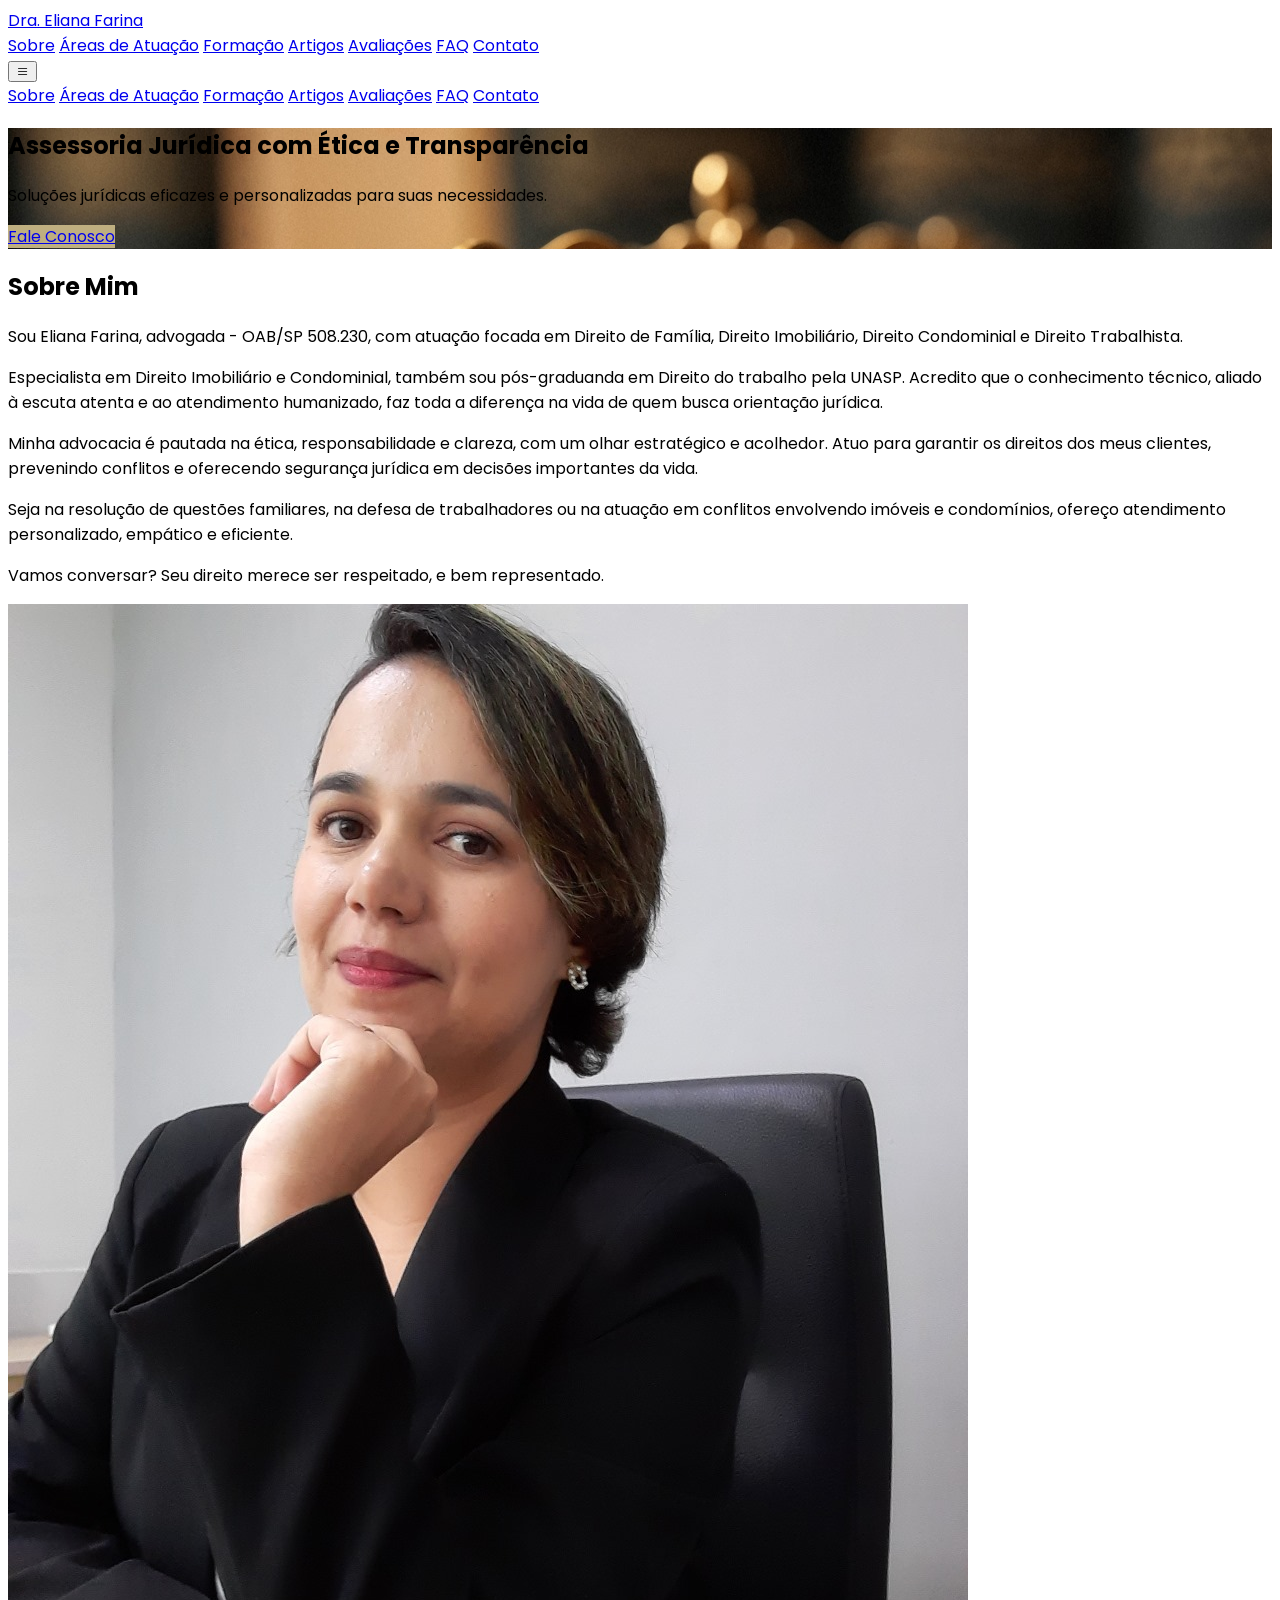
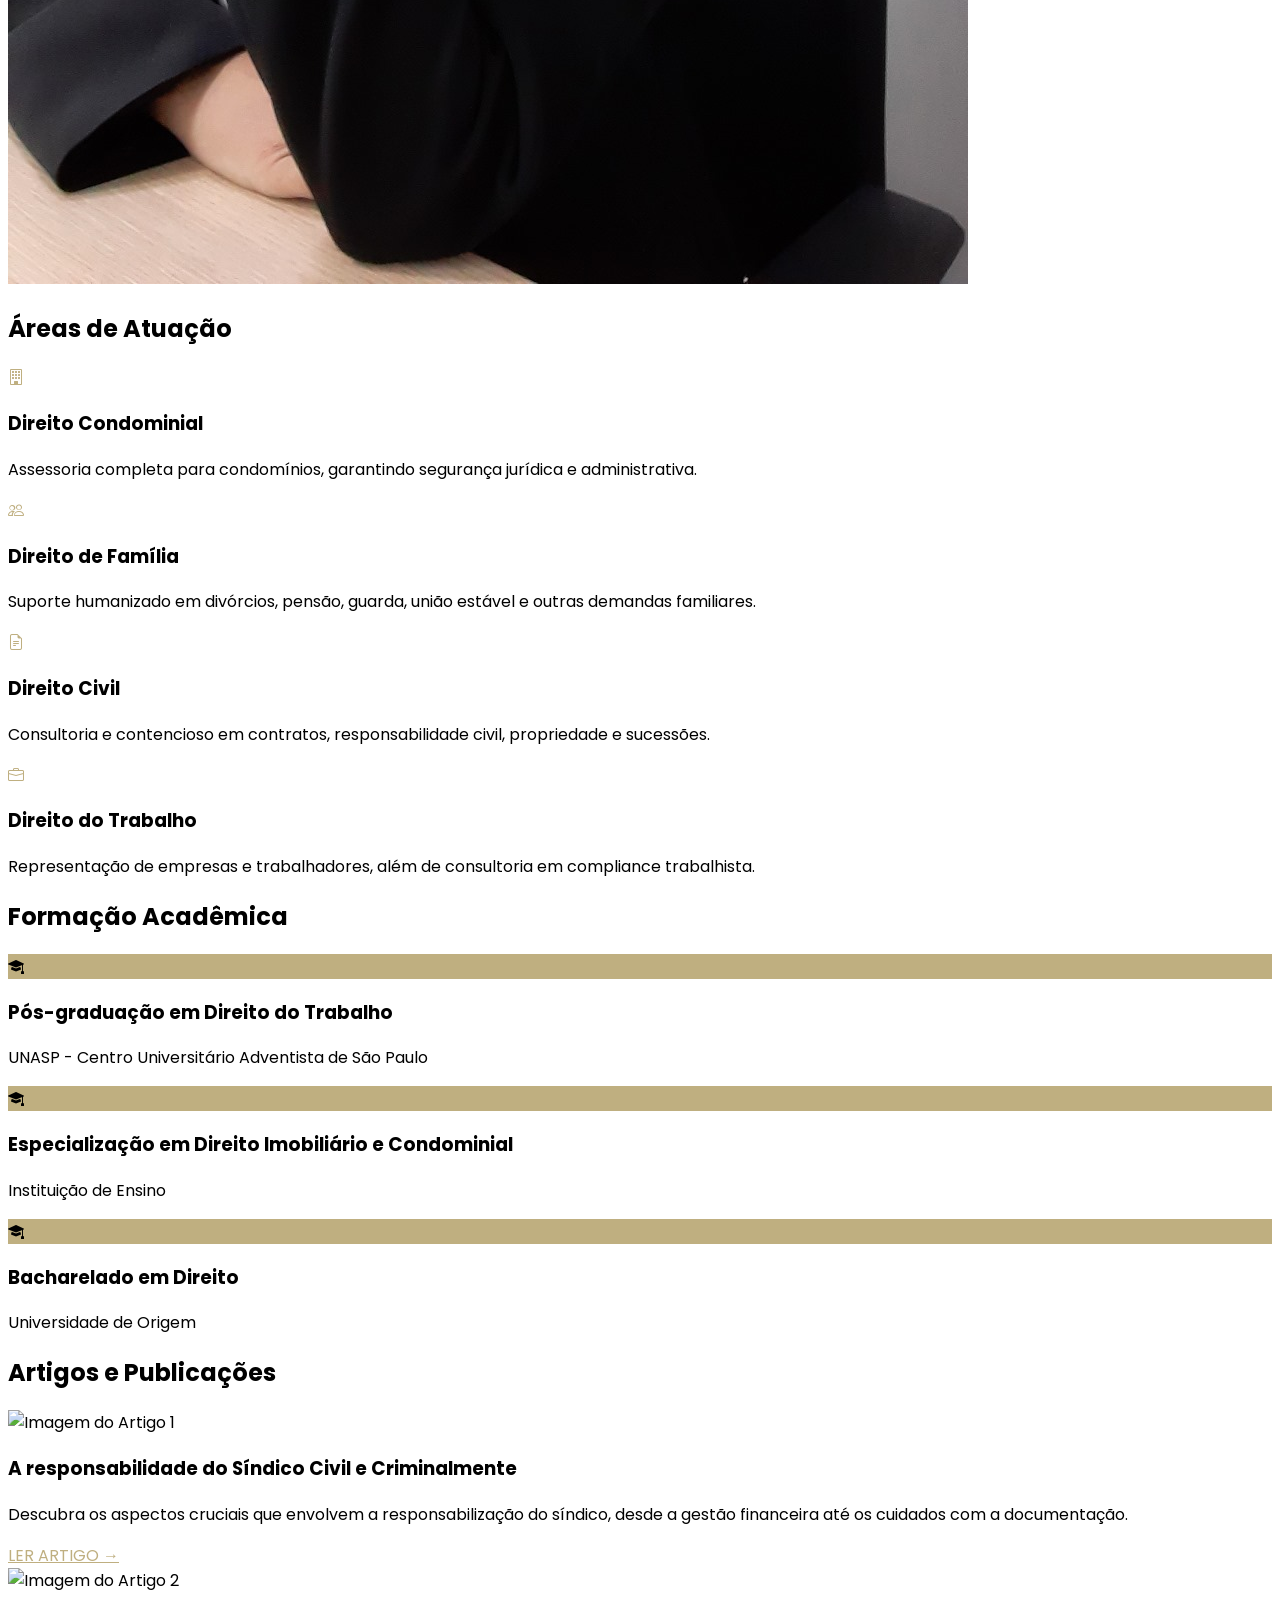
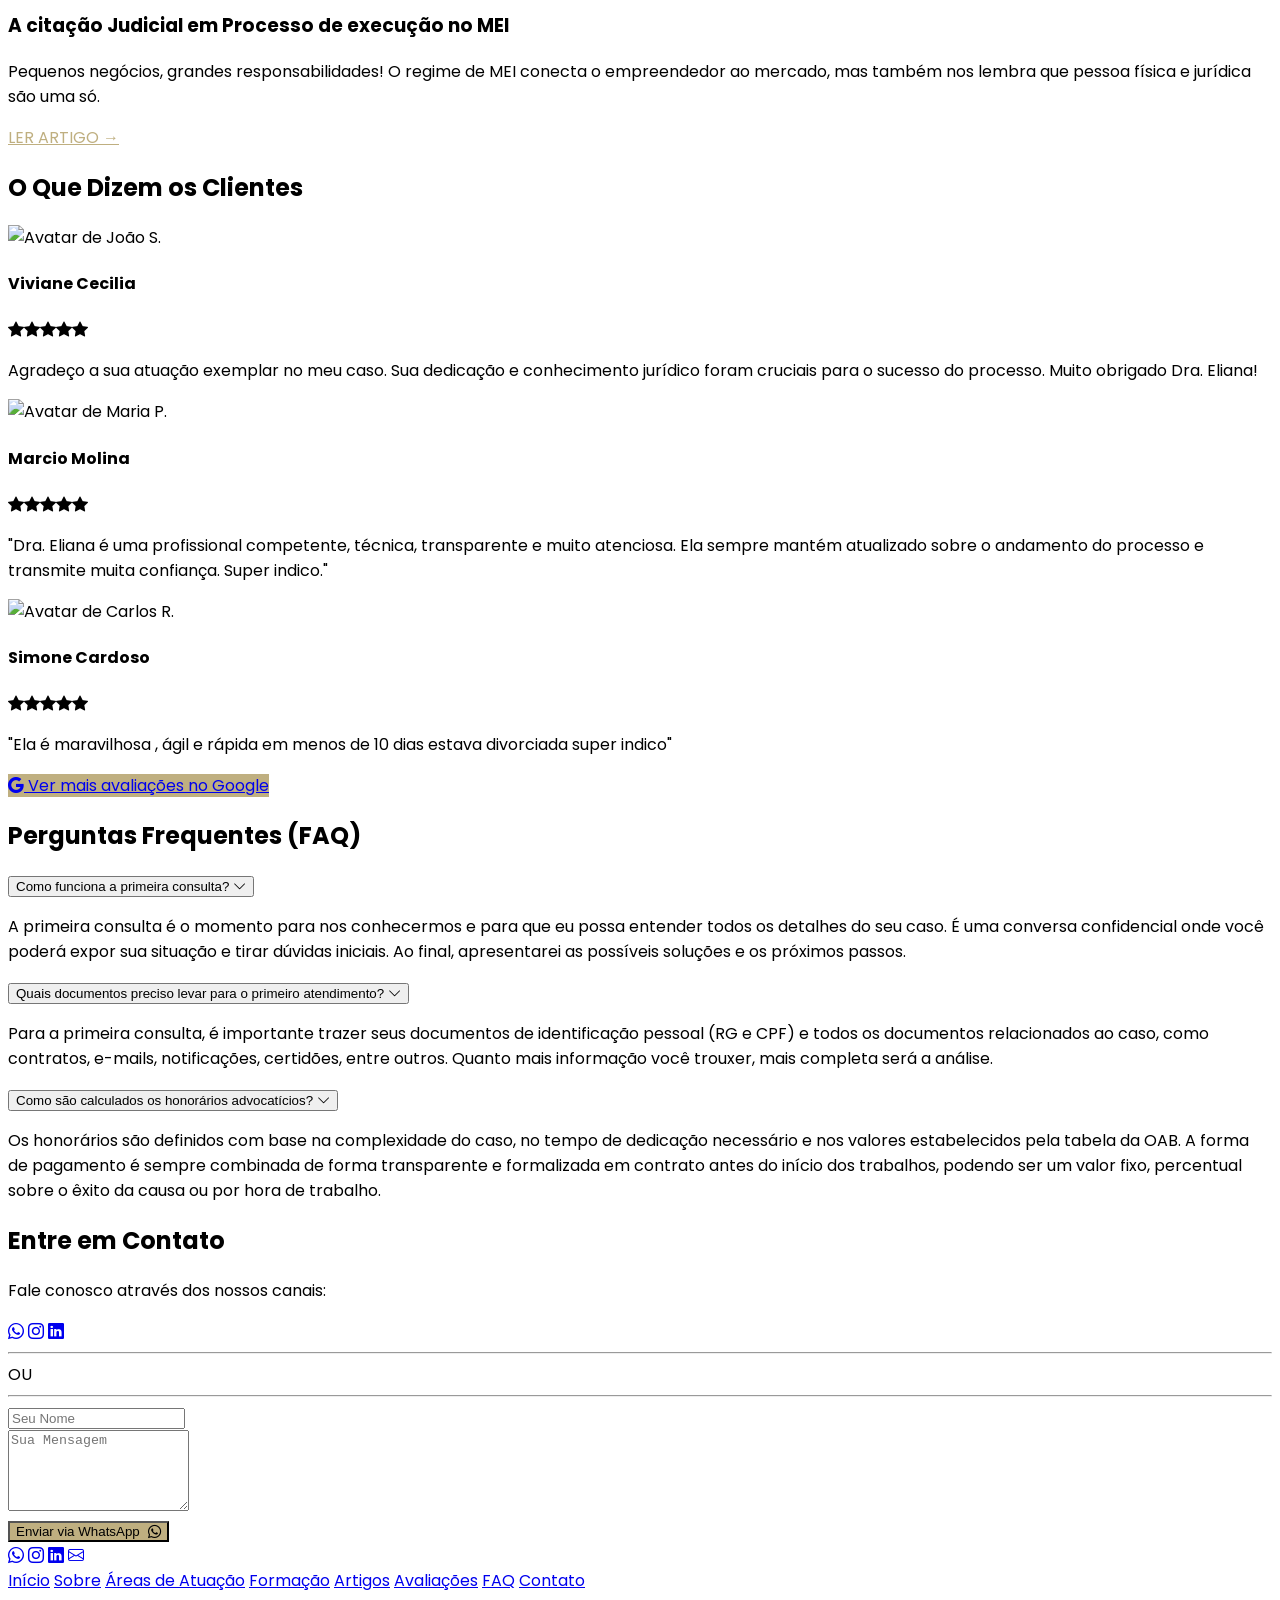
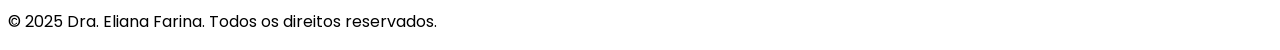
==== commit 62789e88: "adicionando formação academica" ====
--- a/index.html
+++ b/index.html
@@ -17,8 +17,6 @@
   <!-- Bootstrap Icons -->
   <link rel="stylesheet" href="https://cdn.jsdelivr.net/npm/bootstrap-icons@1.11.3/font/bootstrap-icons.min.css">
 
-  <link rel="shortcut icon" href="img/Captura de tela 2025-05-12 134423.png" type="image/x-icon" />
-
   <style>
     /* Estilo para usar a fonte Poppins com Tailwind */
     body {
@@ -37,15 +35,17 @@
   <!-- CABEÇALHO -->
   <header id="header" class="bg-white shadow-md sticky top-0 z-50">
     <nav class="container mx-auto px-6 py-4 flex justify-between items-center">
-      <div class="text-2xl font-thin text-gray-800">
+      <div class="text-2xl font-bold text-gray-800">
         <a href="#">Dra. Eliana Farina</a>
       </div>
       <!-- Menu Desktop -->
       <div class="hidden md:flex space-x-8">
         <a href="#sobre" class="text-gray-600 hover:accent-color transition duration-300">Sobre</a>
         <a href="#areas-atuacao" class="text-gray-600 hover:accent-color transition duration-300">Áreas de Atuação</a>
+        <a href="#formacao" class="text-gray-600 hover:accent-color transition duration-300">Formação</a>
         <a href="#artigos" class="text-gray-600 hover:accent-color transition duration-300">Artigos</a>
         <a href="#avaliacoes" class="text-gray-600 hover:accent-color transition duration-300">Avaliações</a>
+        <a href="#faq" class="text-gray-600 hover:accent-color transition duration-300">FAQ</a>
         <a href="#contato" class="text-gray-600 hover:accent-color transition duration-300">Contato</a>
       </div>
       <!-- Botão do Menu Mobile -->
@@ -59,8 +59,10 @@
     <div id="mobile-menu" class="hidden md:hidden bg-white shadow-lg">
       <a href="#sobre" class="block py-3 px-6 text-gray-600 hover:bg-gray-100 transition duration-300">Sobre</a>
       <a href="#areas-atuacao" class="block py-3 px-6 text-gray-600 hover:bg-gray-100 transition duration-300">Áreas de Atuação</a>
+      <a href="#formacao" class="block py-3 px-6 text-gray-600 hover:bg-gray-100 transition duration-300">Formação</a>
       <a href="#artigos" class="block py-3 px-6 text-gray-600 hover:bg-gray-100 transition duration-300">Artigos</a>
       <a href="#avaliacoes" class="block py-3 px-6 text-gray-600 hover:bg-gray-100 transition duration-300">Avaliações</a>
+      <a href="#faq" class="block py-3 px-6 text-gray-600 hover:bg-gray-100 transition duration-300">FAQ</a>
       <a href="#contato" class="block py-3 px-6 text-gray-600 hover:bg-gray-100 transition duration-300">Contato</a>
     </div>
   </header>
@@ -68,7 +70,7 @@
   <main>
 
     <!-- SEÇÃO HERO -->
-    <section class="relative h-[60vh] bg-cover bg-center text-white" style="background-image: url('img/homem-fazendo-seu-proximo-movimento.jpg');">
+    <section class="relative h-[60vh] bg-cover bg-center text-white" style="background-image: url('img/banner_principal.jpg');">
       <div class="absolute inset-0 bg-black bg-opacity-50"></div>
       <div class="relative container mx-auto px-6 h-full flex flex-col justify-center items-center text-center">
         <h1 class="text-4xl md:text-6xl font-bold leading-tight">Assessoria Jurídica com Ética e Transparência</h1>
@@ -86,17 +88,22 @@
           <h2 class="text-3xl font-bold mb-4">Sobre Mim</h2>
           <div class="w-24 h-1 bg-accent mb-6"></div>
           <p class="text-gray-600 mb-4">
-            Sou Eliana Farina, advogada com atuação focada em Direito Condominial, Direito de Família, Direito Cível e Direito do Trabalho. Ofereço atendimento personalizado, estratégico e alinhado à realidade de cada cliente.
+            Sou Eliana Farina, advogada - OAB/SP 508.230, com atuação focada em Direito de Família, Direito Imobiliário, Direito Condominial e Direito Trabalhista.
           </p>
           <p class="text-gray-600 mb-4">
-            Pós-graduada em Direito Condominial e Imobiliário e atualmente pós-graduanda em Direito do Trabalho, alio formação sólida à experiência prática para fornecer soluções jurídicas eficazes.
+            Especialista em Direito Imobiliário e Condominial, também sou pós-graduanda em Direito do trabalho pela UNASP. Acredito que o conhecimento técnico, aliado à escuta atenta e ao atendimento humanizado, faz toda a diferença na vida de quem busca orientação jurídica.
           </p>
-          <p class="text-gray-600">
-            Prezo por um atendimento ético, transparente e próximo, sempre buscando a prevenção de conflitos e a resolução ágil e eficiente de demandas.
+          <p class="text-gray-600 mb-4">
+            Minha advocacia é pautada na ética, responsabilidade e clareza, com um olhar estratégico e acolhedor. Atuo para garantir os direitos dos meus clientes, prevenindo conflitos e oferecendo segurança jurídica em decisões importantes da vida.
           </p>
+          <p class="text-gray-600 mb-4">
+            Seja na resolução de questões familiares, na defesa de trabalhadores ou na atuação em conflitos envolvendo imóveis e condomínios, ofereço atendimento personalizado, empático e eficiente.
+          </p>
+          <p class="text-gray-600 mb-4">
+            Vamos conversar? Seu direito merece ser respeitado, e bem representado.
+          </p>
         </div>
         <div class="order-1 md:order-2 flex justify-center items-center">
-          <!-- Container da imagem com tamanho definido -->
           <div class="w-full max-w-sm h-96 md:h-[500px] rounded-lg shadow-2xl overflow-hidden">
             <img src="img/PHOTO-2025-05-13-15-20-02.jpg" alt="Foto da Dra. Eliana Farina" class="w-full h-full object-cover object-center" onerror="this.onerror=null;this.src='https://placehold.co/500x600/cccccc/FFFFFF?text=Imagem+Indisponível';">
           </div>
@@ -139,14 +146,67 @@
       </div>
     </section>
 
+    <!-- SEÇÃO FORMAÇÃO (NOVO LAYOUT) -->
+    <section id="formacao" class="py-20 bg-white">
+      <div class="container mx-auto px-6">
+        <h2 class="text-3xl font-bold text-center mb-4">Formação Acadêmica</h2>
+        <div class="w-24 h-1 bg-accent mb-12 mx-auto"></div>
+        
+        <div class="max-w-3xl mx-auto">
+          <!-- Timeline Container -->
+          <div class="relative border-l-2 border-gray-200 space-y-10">
+            
+            <!-- Timeline Item 1 -->
+            <div class="relative pl-10">
+              <div class="absolute -left-4 top-0 z-10">
+                <div class="bg-accent w-8 h-8 rounded-full shadow-lg flex items-center justify-center text-white">
+                  <i class="bi bi-mortarboard-fill"></i>
+                </div>
+              </div>
+              <div class="bg-gray-50 p-6 rounded-lg shadow-md">
+                <h3 class="text-xl font-semibold">Pós-graduação em Direito do Trabalho</h3>
+                <p class="text-gray-600 mt-1">UNASP - Centro Universitário Adventista de São Paulo</p>
+              </div>
+            </div>
+
+            <!-- Timeline Item 2 -->
+            <div class="relative pl-10">
+              <div class="absolute -left-4 top-0 z-10">
+                <div class="bg-accent w-8 h-8 rounded-full shadow-lg flex items-center justify-center text-white">
+                  <i class="bi bi-mortarboard-fill"></i>
+                </div>
+              </div>
+              <div class="bg-gray-50 p-6 rounded-lg shadow-md">
+                <h3 class="text-xl font-semibold">Especialização em Direito Imobiliário e Condominial</h3>
+                <p class="text-gray-600 mt-1">Instituição de Ensino</p>
+              </div>
+            </div>
+
+            <!-- Timeline Item 3 -->
+            <div class="relative pl-10">
+              <div class="absolute -left-4 top-0 z-10">
+                <div class="bg-accent w-8 h-8 rounded-full shadow-lg flex items-center justify-center text-white">
+                  <i class="bi bi-mortarboard-fill"></i>
+                </div>
+              </div>
+              <div class="bg-gray-50 p-6 rounded-lg shadow-md">
+                <h3 class="text-xl font-semibold">Bacharelado em Direito</h3>
+                <p class="text-gray-600 mt-1">Universidade de Origem</p>
+              </div>
+            </div>
+
+          </div>
+        </div>
+      </div>
+    </section>
+
     <!-- SEÇÃO ARTIGOS -->
-    <section id="artigos" class="py-20 bg-white">
+    <section id="artigos" class="py-20 bg-gray-50">
         <div class="container mx-auto px-6">
             <h2 class="text-3xl font-bold text-center mb-4">Artigos e Publicações</h2>
             <div class="w-24 h-1 bg-accent mb-12 mx-auto"></div>
             <div class="grid md:grid-cols-2 gap-8 max-w-4xl mx-auto">
-
-                <div class="bg-gray-50 rounded-lg shadow-lg overflow-hidden flex flex-col">
+                <div class="bg-white rounded-lg shadow-lg overflow-hidden flex flex-col">
                     <img src="img/homem-fazendo-seu-proximo-movimento.jpg" alt="Imagem do Artigo 1" class="w-full h-48 object-cover" onerror="this.onerror=null;this.src='https://placehold.co/600x400/cccccc/FFFFFF?text=Imagem';">
                     <div class="p-6 flex flex-col flex-grow">
                         <h3 class="text-xl font-semibold mb-2">A responsabilidade do Síndico Civil e Criminalmente</h3>
@@ -154,8 +214,7 @@
                         <a href="https://www.linkedin.com/feed/update/urn:li:activity:7195753596049616896/" target="_blank" class="font-semibold accent-color hover:text-gray-800 self-start">LER ARTIGO &rarr;</a>
                     </div>
                 </div>
-
-                <div class="bg-gray-50 rounded-lg shadow-lg overflow-hidden flex flex-col">
+                <div class="bg-white rounded-lg shadow-lg overflow-hidden flex flex-col">
                     <img src="img/visao-superior-sobre-itens-de-orientacao-de-carreira-para-juizes.jpg" alt="Imagem do Artigo 2" class="w-full h-48 object-cover" onerror="this.onerror=null;this.src='https://placehold.co/600x400/cccccc/FFFFFF?text=Imagem';">
                     <div class="p-6 flex flex-col flex-grow">
                         <h3 class="text-xl font-semibold mb-2">A citação Judicial em Processo de execução no MEI</h3>
@@ -168,62 +227,90 @@
     </section>
     
     <!-- SEÇÃO AVALIAÇÕES -->
-    <section id="avaliacoes" class="py-20 bg-gray-50">
+    <section id="avaliacoes" class="py-20 bg-white">
       <div class="container mx-auto px-6 text-center">
         <h2 class="text-3xl font-bold mb-4">O Que Dizem os Clientes</h2>
         <div class="w-24 h-1 bg-accent mb-12 mx-auto"></div>
         <div class="grid md:grid-cols-2 lg:grid-cols-3 gap-8 text-left">
-
-          <!-- Avaliação 1 -->
-          <div class="bg-white p-8 rounded-lg shadow-lg transform hover:-translate-y-2 transition duration-300">
+          <div class="bg-gray-50 p-8 rounded-lg shadow-lg transform hover:-translate-y-2 transition duration-300">
             <div class="flex items-center mb-4">
-              <img src="https://placehold.co/50x50/BFAF80/FFFFFF?text=J" alt="Avatar de João S." class="w-12 h-12 rounded-full mr-4" onerror="this.onerror=null;this.src='https://placehold.co/50x50/cccccc/FFFFFF?text=J';">
+              <img src="https://placehold.co/50x50/BFAF80/FFFFFF?text=V" alt="Avatar de João S." class="w-12 h-12 rounded-full mr-4" onerror="this.onerror=null;this.src='https://placehold.co/50x50/cccccc/FFFFFF?text=J';">
               <div>
-                <h4 class="font-bold text-gray-800">João S.</h4>
+                <h4 class="font-bold text-gray-800">Viviane Cecilia</h4>
                 <div class="flex text-yellow-400">
                   <i class="bi bi-star-fill"></i><i class="bi bi-star-fill"></i><i class="bi bi-star-fill"></i><i class="bi bi-star-fill"></i><i class="bi bi-star-fill"></i>
                 </div>
               </div>
             </div>
-            <p class="text-gray-600 italic">"Excelente profissional! A Dra. Eliana foi muito atenciosa e competente na resolução do meu caso. Recomendo a todos."</p>
-          </div>
-
-          <!-- Avaliação 2 -->
-          <div class="bg-white p-8 rounded-lg shadow-lg transform hover:-translate-y-2 transition duration-300">
+            <p class="text-gray-600 italic">Agradeço a sua atuação exemplar no meu caso. Sua dedicação e conhecimento jurídico foram cruciais para o sucesso do processo. Muito obrigado Dra. Eliana!</p>
+          </div>
+          <div class="bg-gray-50 p-8 rounded-lg shadow-lg transform hover:-translate-y-2 transition duration-300">
             <div class="flex items-center mb-4">
               <img src="https://placehold.co/50x50/BFAF80/FFFFFF?text=M" alt="Avatar de Maria P." class="w-12 h-12 rounded-full mr-4" onerror="this.onerror=null;this.src='https://placehold.co/50x50/cccccc/FFFFFF?text=M';">
               <div>
-                <h4 class="font-bold text-gray-800">Maria P.</h4>
+                <h4 class="font-bold text-gray-800">Marcio Molina</h4>
                 <div class="flex text-yellow-400">
                   <i class="bi bi-star-fill"></i><i class="bi bi-star-fill"></i><i class="bi bi-star-fill"></i><i class="bi bi-star-fill"></i><i class="bi bi-star-fill"></i>
                 </div>
               </div>
             </div>
-            <p class="text-gray-600 italic">"Atendimento muito humano e esclarecedor. Me senti segura durante todo o processo. Gratidão pelo trabalho impecável."</p>
-          </div>
-
-          <!-- Avaliação 3 -->
-          <div class="bg-white p-8 rounded-lg shadow-lg transform hover:-translate-y-2 transition duration-300">
+            <p class="text-gray-600 italic">"Dra. Eliana é uma profissional competente, técnica, transparente e muito atenciosa. Ela sempre mantém atualizado sobre o andamento do processo e transmite muita confiança. Super indico."</p>
+          </div>
+          <div class="bg-gray-50 p-8 rounded-lg shadow-lg transform hover:-translate-y-2 transition duration-300">
             <div class="flex items-center mb-4">
-              <img src="https://placehold.co/50x50/BFAF80/FFFFFF?text=C" alt="Avatar de Carlos R." class="w-12 h-12 rounded-full mr-4" onerror="this.onerror=null;this.src='https://placehold.co/50x50/cccccc/FFFFFF?text=C';">
+              <img src="https://placehold.co/50x50/BFAF80/FFFFFF?text=S" alt="Avatar de Carlos R." class="w-12 h-12 rounded-full mr-4" onerror="this.onerror=null;this.src='https://placehold.co/50x50/cccccc/FFFFFF?text=C';">
               <div>
-                <h4 class="font-bold text-gray-800">Carlos R.</h4>
+                <h4 class="font-bold text-gray-800">Simone Cardoso</h4>
                 <div class="flex text-yellow-400">
                   <i class="bi bi-star-fill"></i><i class="bi bi-star-fill"></i><i class="bi bi-star-fill"></i><i class="bi bi-star-fill"></i><i class="bi bi-star-fill"></i>
                 </div>
               </div>
             </div>
-            <p class="text-gray-600 italic">"Advogada muito dedicada e que realmente entende do assunto. Conseguiu resolver uma questão trabalhista complexa para minha empresa."</p>
-          </div>
-
-        </div>
-        <!-- Botão para ver mais avaliações -->
+            <p class="text-gray-600 italic">"Ela é maravilhosa , ágil e rápida em menos de 10 dias estava divorciada super indico"</p>
+          </div>
+        </div>
         <div class="mt-12">
-          <!-- IMPORTANTE: Substitua o '#' pelo link direto para suas avaliações no Google -->
-          <a href="#" target="_blank" class="bg-accent hover:bg-accent-dark text-white font-bold py-3 px-8 rounded-lg transition duration-300 inline-flex items-center">
+          <a href="https://www.google.com/search?q=advogada+eliana+farina+hortolandia&rlz=1C1GCEU_pt-BRBR1147BR1147&oq=advogada+eliana+&gs_lcrp=EgZjaHJvbWUqCAgBEEUYJxg7MgoIABBFGBYYHhg5MggIARBFGCcYOzIKCAIQABgKGBYYHjIICAMQABgWGB4yCAgEEAAYFhgeMggIBRAAGBYYHjIHCAYQABjvBdIBCDQ3NDNqMGo3qAIAsAIA&sourceid=chrome&ie=UTF-8#lrd=0x94c8bbfce656ab57:0x26d6052bc0cf3b9a,1,,,," target="_blank" class="bg-accent hover:bg-accent-dark text-white font-bold py-3 px-8 rounded-lg transition duration-300 inline-flex items-center">
             <i class="bi bi-google mr-2"></i>
             Ver mais avaliações no Google
           </a>
+        </div>
+      </div>
+    </section>
+
+    <!-- SEÇÃO FAQ -->
+    <section id="faq" class="py-20 bg-gray-50">
+      <div class="container mx-auto px-6">
+        <h2 class="text-3xl font-bold text-center mb-4">Perguntas Frequentes (FAQ)</h2>
+        <div class="w-24 h-1 bg-accent mb-12 mx-auto"></div>
+        <div class="max-w-3xl mx-auto space-y-4">
+          <div class="bg-white rounded-lg shadow-md">
+            <button class="faq-question w-full flex justify-between items-center text-left p-6 focus:outline-none">
+              <span class="text-lg font-semibold">Como funciona a primeira consulta?</span>
+              <i class="bi bi-chevron-down transition-transform duration-300"></i>
+            </button>
+            <div class="faq-answer hidden p-6 pt-0 text-gray-600">
+              <p>A primeira consulta é o momento para nos conhecermos e para que eu possa entender todos os detalhes do seu caso. É uma conversa confidencial onde você poderá expor sua situação e tirar dúvidas iniciais. Ao final, apresentarei as possíveis soluções e os próximos passos.</p>
+            </div>
+          </div>
+          <div class="bg-white rounded-lg shadow-md">
+            <button class="faq-question w-full flex justify-between items-center text-left p-6 focus:outline-none">
+              <span class="text-lg font-semibold">Quais documentos preciso levar para o primeiro atendimento?</span>
+              <i class="bi bi-chevron-down transition-transform duration-300"></i>
+            </button>
+            <div class="faq-answer hidden p-6 pt-0 text-gray-600">
+              <p>Para a primeira consulta, é importante trazer seus documentos de identificação pessoal (RG e CPF) e todos os documentos relacionados ao caso, como contratos, e-mails, notificações, certidões, entre outros. Quanto mais informação você trouxer, mais completa será a análise.</p>
+            </div>
+          </div>
+          <div class="bg-white rounded-lg shadow-md">
+            <button class="faq-question w-full flex justify-between items-center text-left p-6 focus:outline-none">
+              <span class="text-lg font-semibold">Como são calculados os honorários advocatícios?</span>
+              <i class="bi bi-chevron-down transition-transform duration-300"></i>
+            </button>
+            <div class="faq-answer hidden p-6 pt-0 text-gray-600">
+              <p>Os honorários são definidos com base na complexidade do caso, no tempo de dedicação necessário e nos valores estabelecidos pela tabela da OAB. A forma de pagamento é sempre combinada de forma transparente e formalizada em contrato antes do início dos trabalhos, podendo ser um valor fixo, percentual sobre o êxito da causa ou por hora de trabalho.</p>
+            </div>
+          </div>
         </div>
       </div>
     </section>
@@ -234,7 +321,6 @@
         <div class="max-w-3xl mx-auto bg-gray-50 p-8 md:p-12 rounded-lg shadow-xl border border-gray-200">
           <h2 class="text-3xl font-bold text-center mb-4">Entre em Contato</h2>
           <div class="w-24 h-1 bg-accent mb-8 mx-auto"></div>
-
           <div class="text-center mb-8">
             <p class="text-gray-600 mb-4">Fale conosco através dos nossos canais:</p>
             <div class="flex justify-center space-x-6">
@@ -243,13 +329,11 @@
               <a href="https://www.linkedin.com/in/eliana-farina-b24387166/" target="_blank" aria-label="LinkedIn" class="text-3xl text-gray-600 hover:accent-color transition duration-300"><i class="bi bi-linkedin"></i></a>
             </div>
           </div>
-
           <div class="flex items-center my-8">
             <hr class="flex-grow border-t border-gray-300">
             <span class="px-4 text-gray-500 font-semibold">OU</span>
             <hr class="flex-grow border-t border-gray-300">
           </div>
-
           <form id="whatsapp-form">
             <div class="mb-6">
               <input type="text" id="form-name" placeholder="Seu Nome" class="w-full p-3 border border-gray-300 rounded-lg focus:outline-none focus:border-accent" required>
@@ -259,7 +343,7 @@
             </div>
             <div class="text-center">
               <button type="submit" class="bg-accent hover:bg-accent-dark text-white font-bold py-3 px-12 rounded-lg transition duration-300">
-                Enviar via WhatsApp
+                Enviar via WhatsApp <i class="bi bi-whatsapp" style="margin-left: 5px;"></i>
               </button>
             </div>
           </form>
@@ -281,8 +365,10 @@
         <a href="#header" class="text-gray-400 hover:text-white transition duration-300">Início</a>
         <a href="#sobre" class="text-gray-400 hover:text-white transition duration-300">Sobre</a>
         <a href="#areas-atuacao" class="text-gray-400 hover:text-white transition duration-300">Áreas de Atuação</a>
+        <a href="#formacao" class="text-gray-400 hover:text-white transition duration-300">Formação</a>
         <a href="#artigos" class="text-gray-400 hover:text-white transition duration-300">Artigos</a>
         <a href="#avaliacoes" class="text-gray-400 hover:text-white transition duration-300">Avaliações</a>
+        <a href="#faq" class="text-gray-400 hover:text-white transition duration-300">FAQ</a>
         <a href="#contato" class="text-gray-400 hover:text-white transition duration-300">Contato</a>
       </nav>
       <p class="text-gray-500">&copy; 2025 Dra. Eliana Farina. Todos os direitos reservados.</p>
@@ -328,6 +414,18 @@
       const whatsappUrl = `https://api.whatsapp.com/send?phone=${phoneNumber}&text=${encodedMessage}`;
       window.open(whatsappUrl, '_blank');
     });
+
+    // Script para o FAQ Accordion
+    const faqQuestions = document.querySelectorAll('.faq-question');
+    faqQuestions.forEach(question => {
+      question.addEventListener('click', () => {
+        const answer = question.nextElementSibling;
+        const icon = question.querySelector('i');
+
+        answer.classList.toggle('hidden');
+        icon.classList.toggle('rotate-180');
+      });
+    });
   </script>
 
 </body>
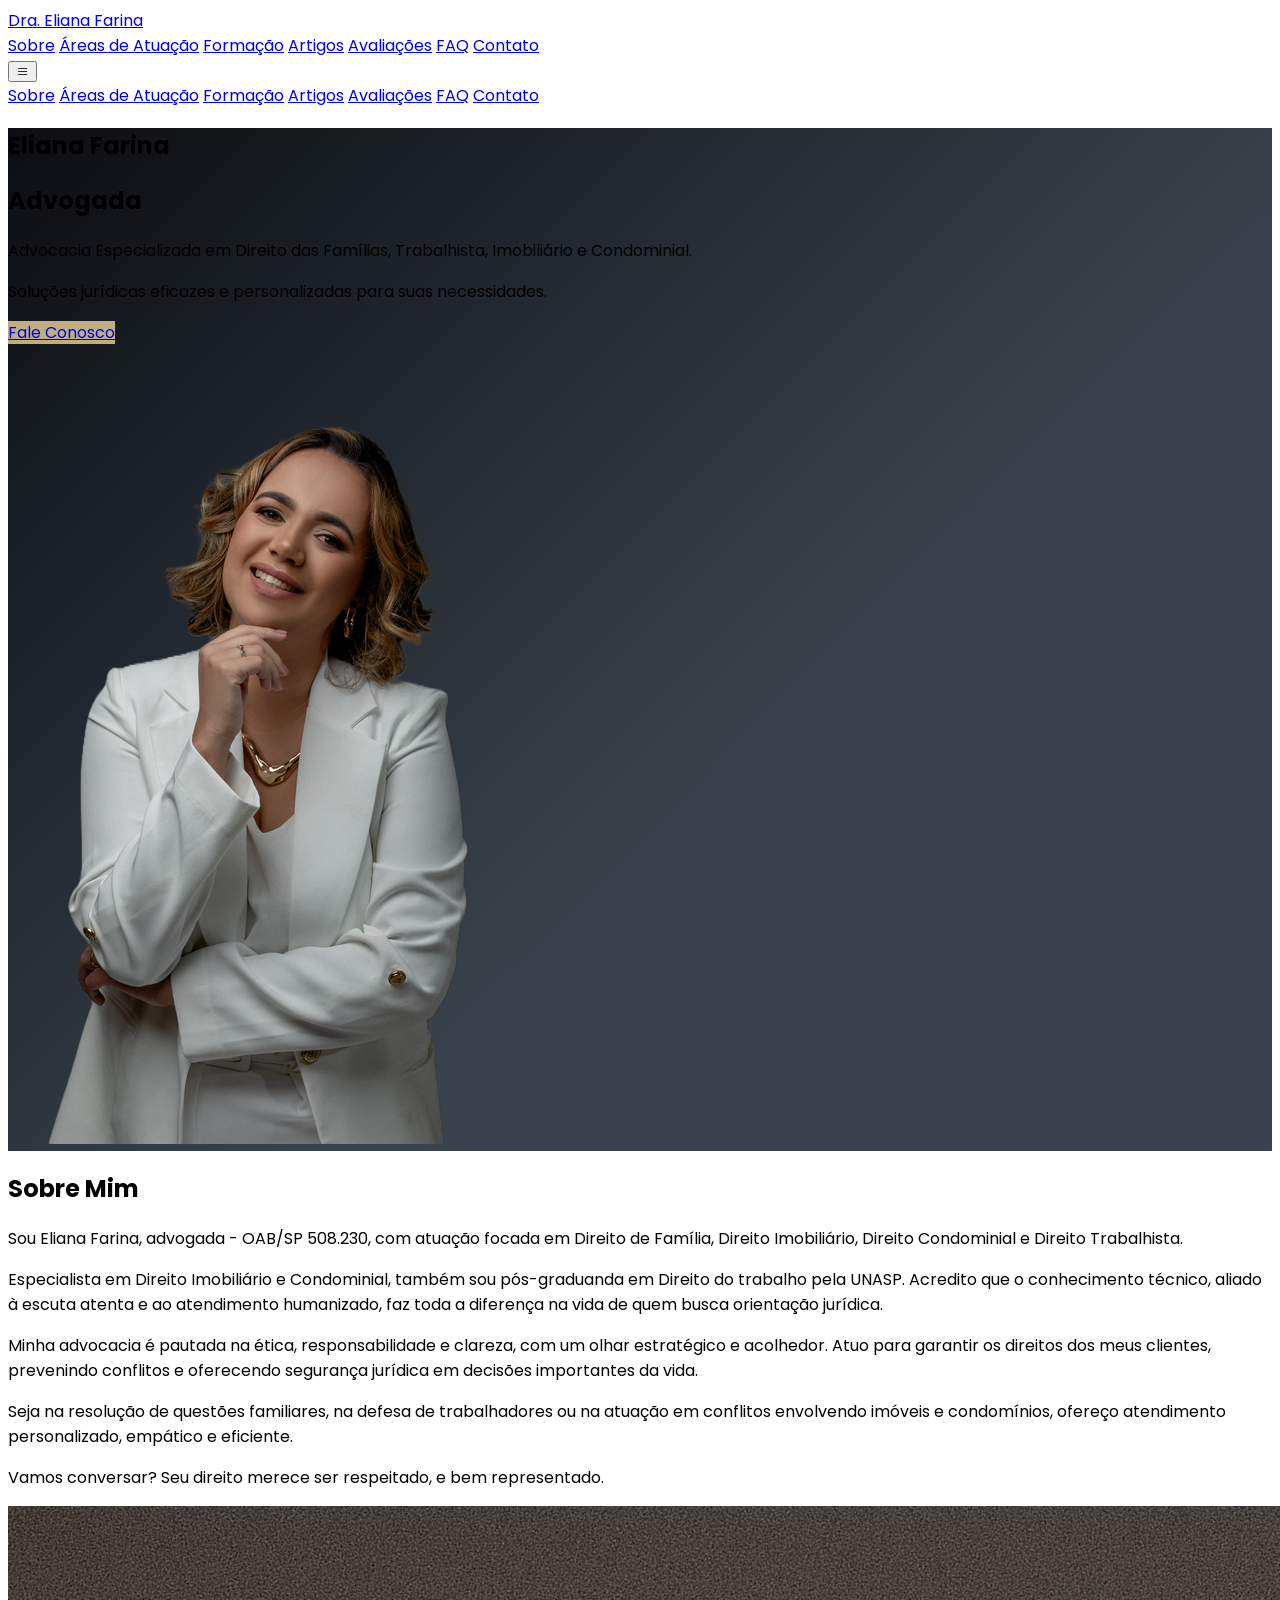
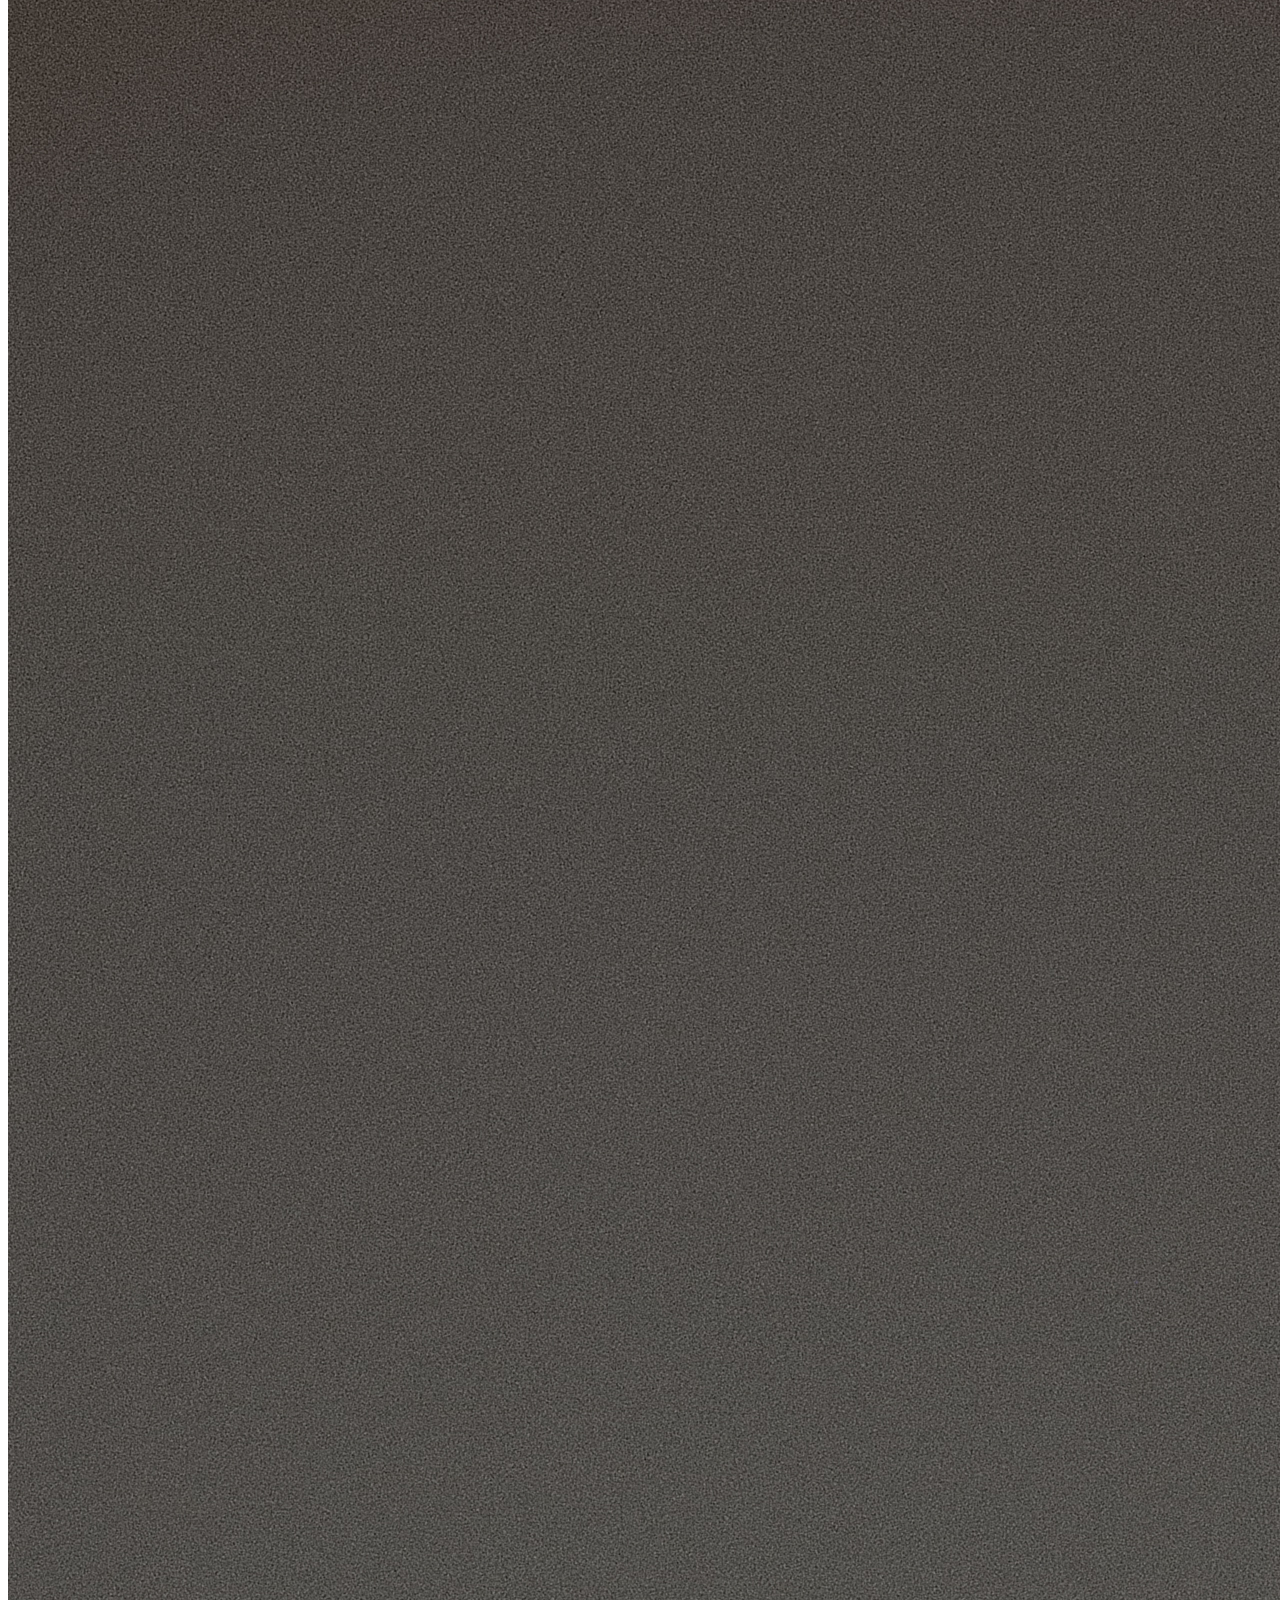
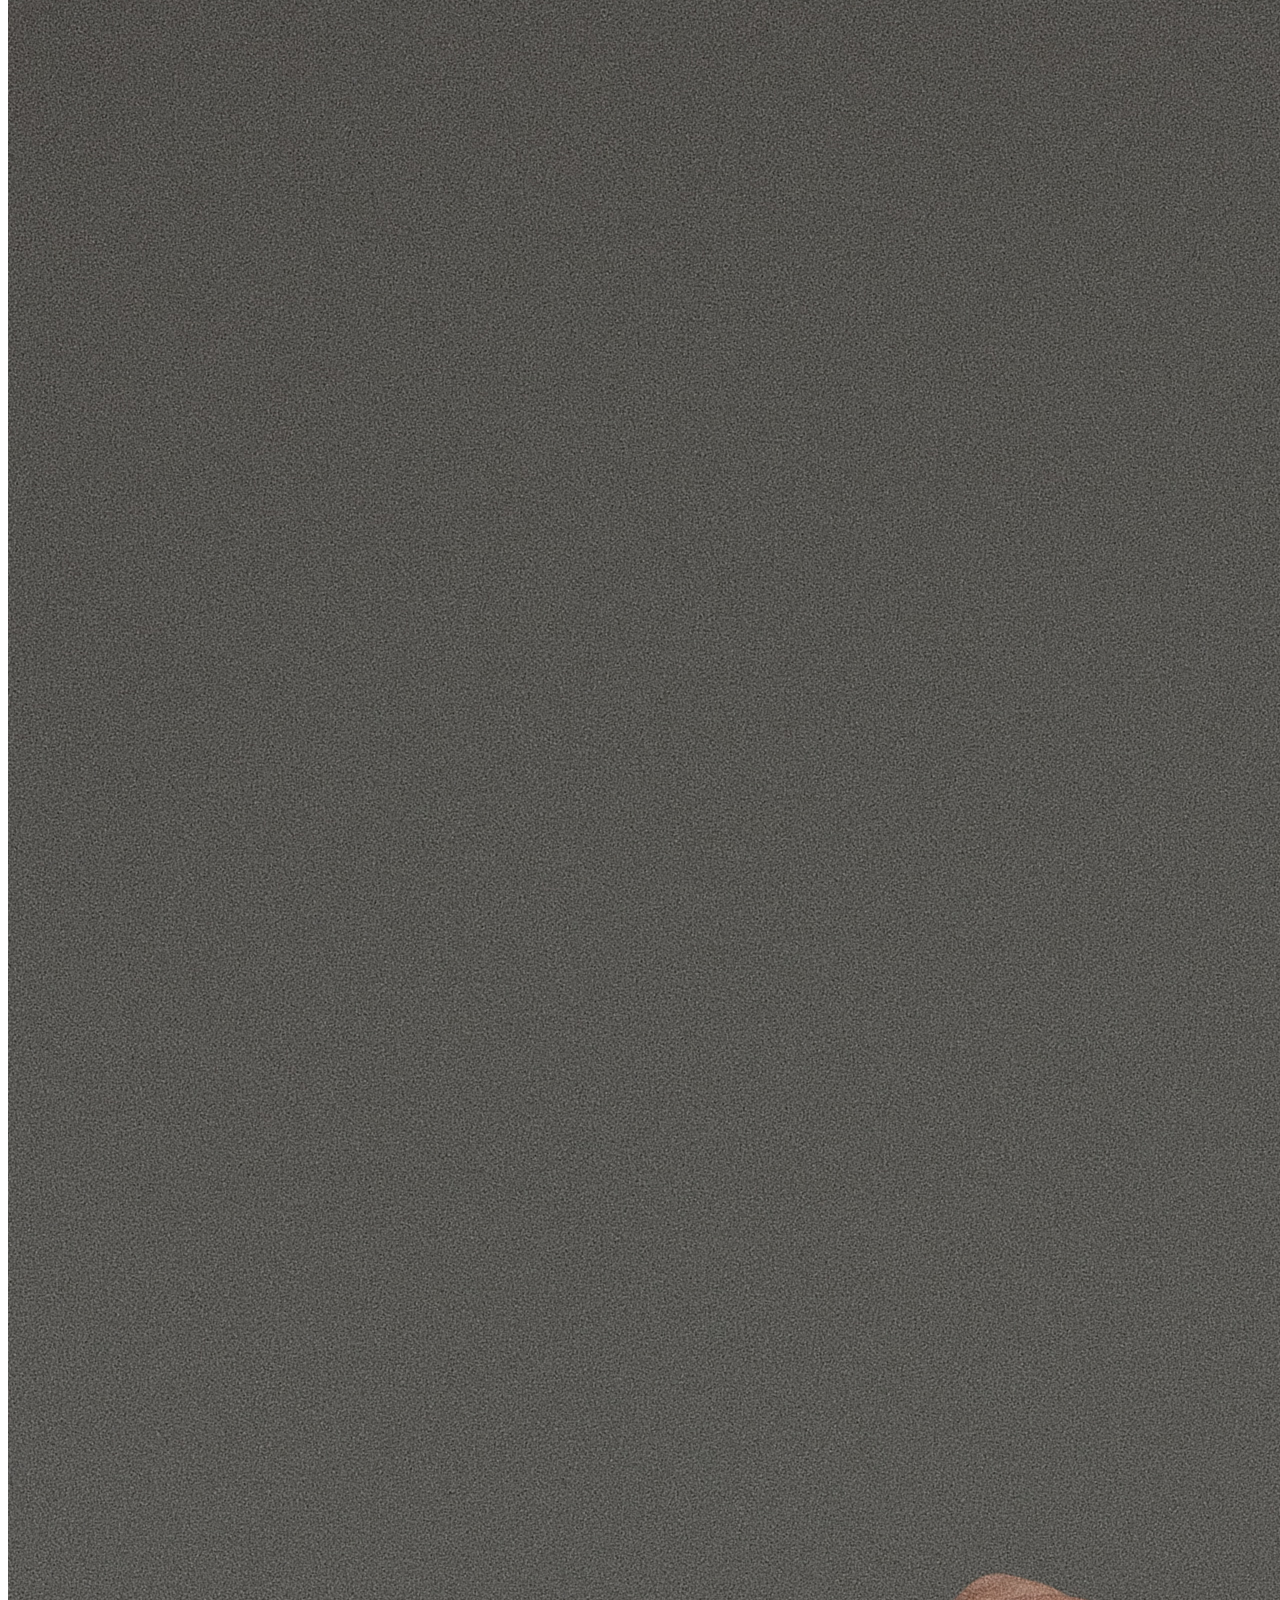
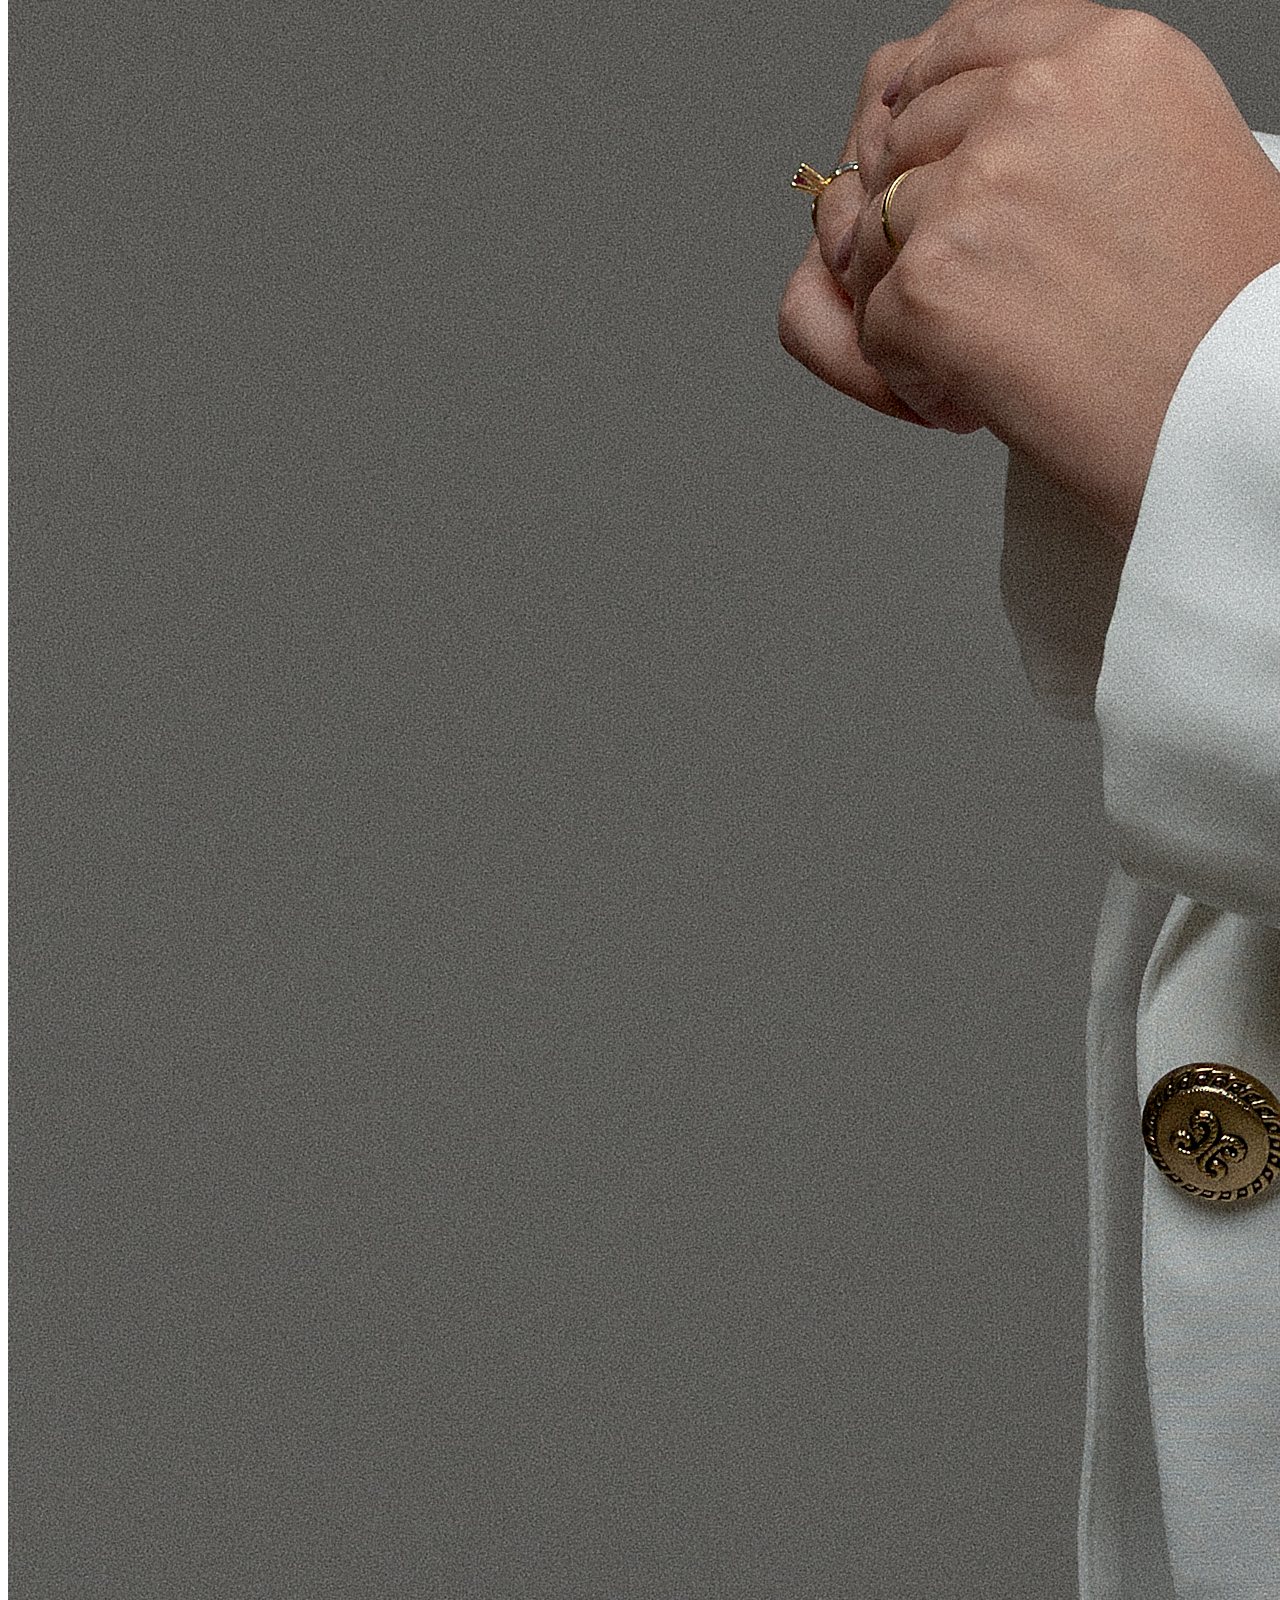
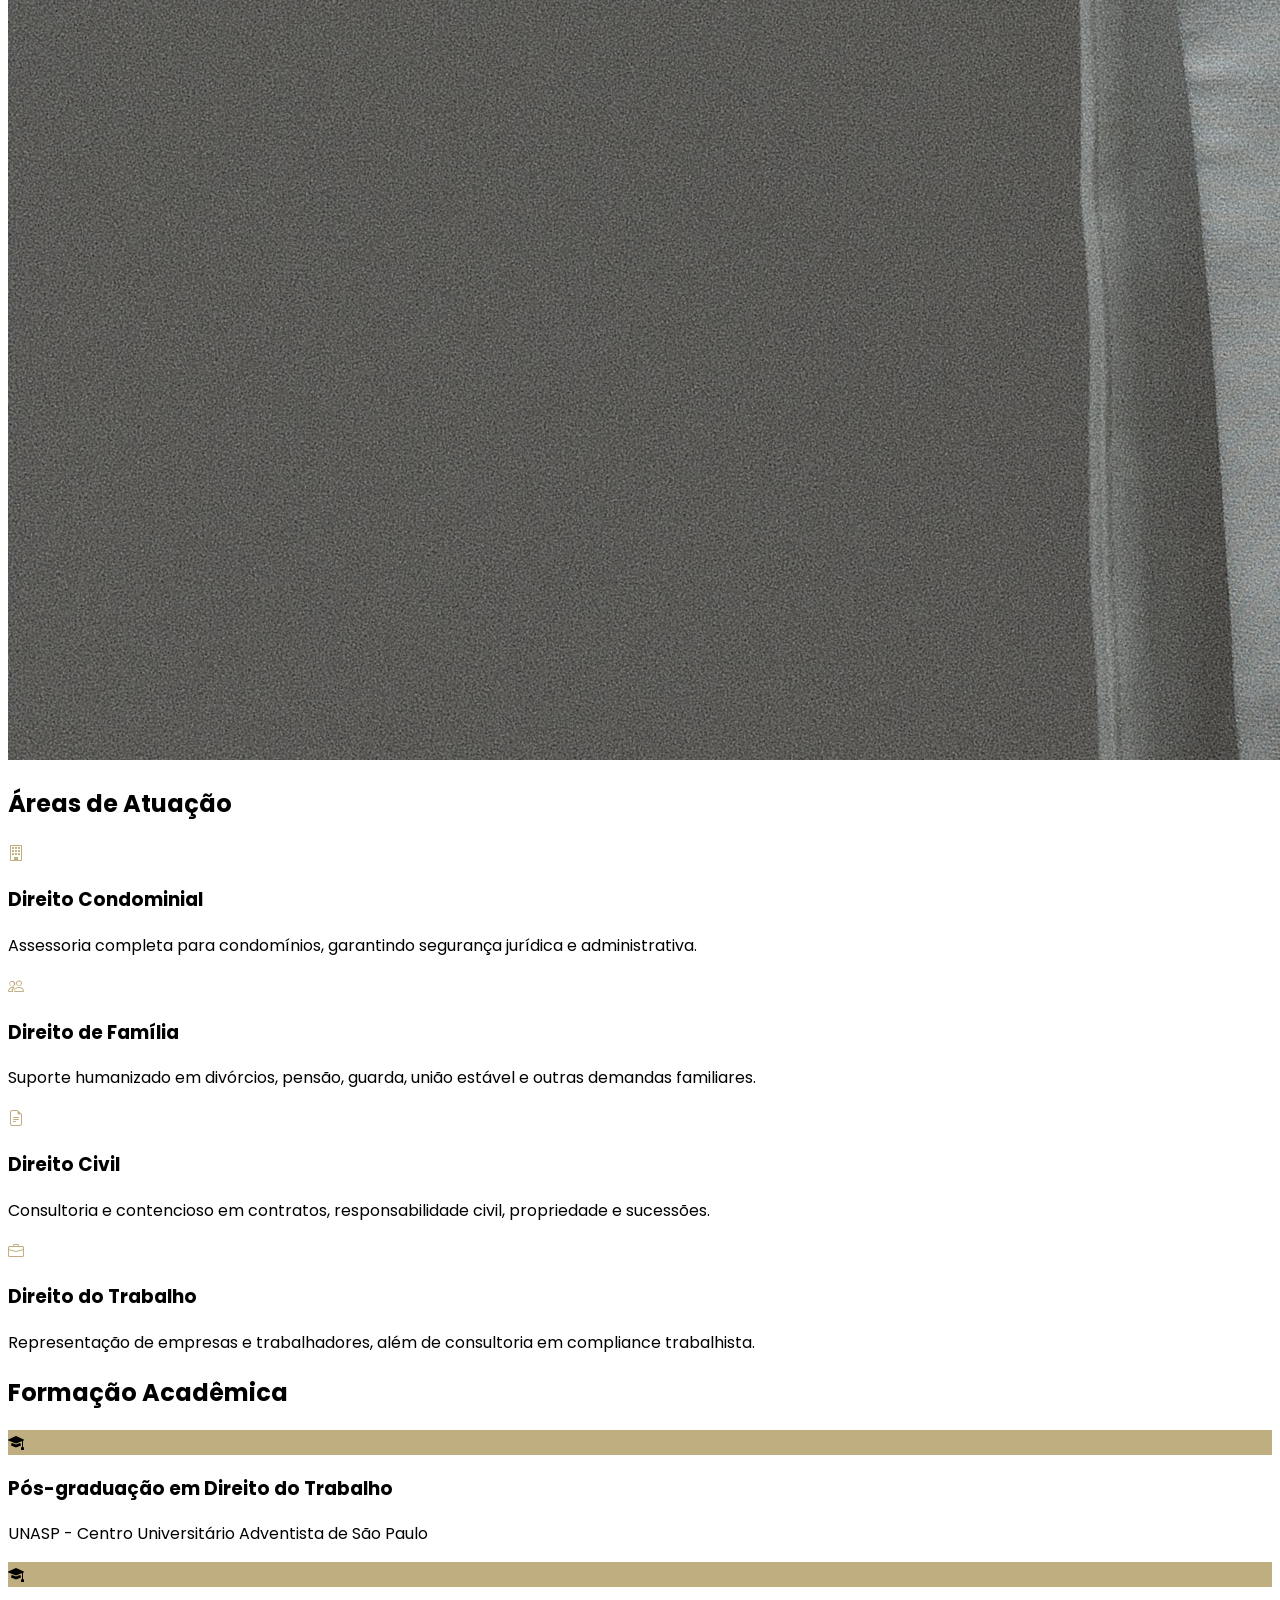
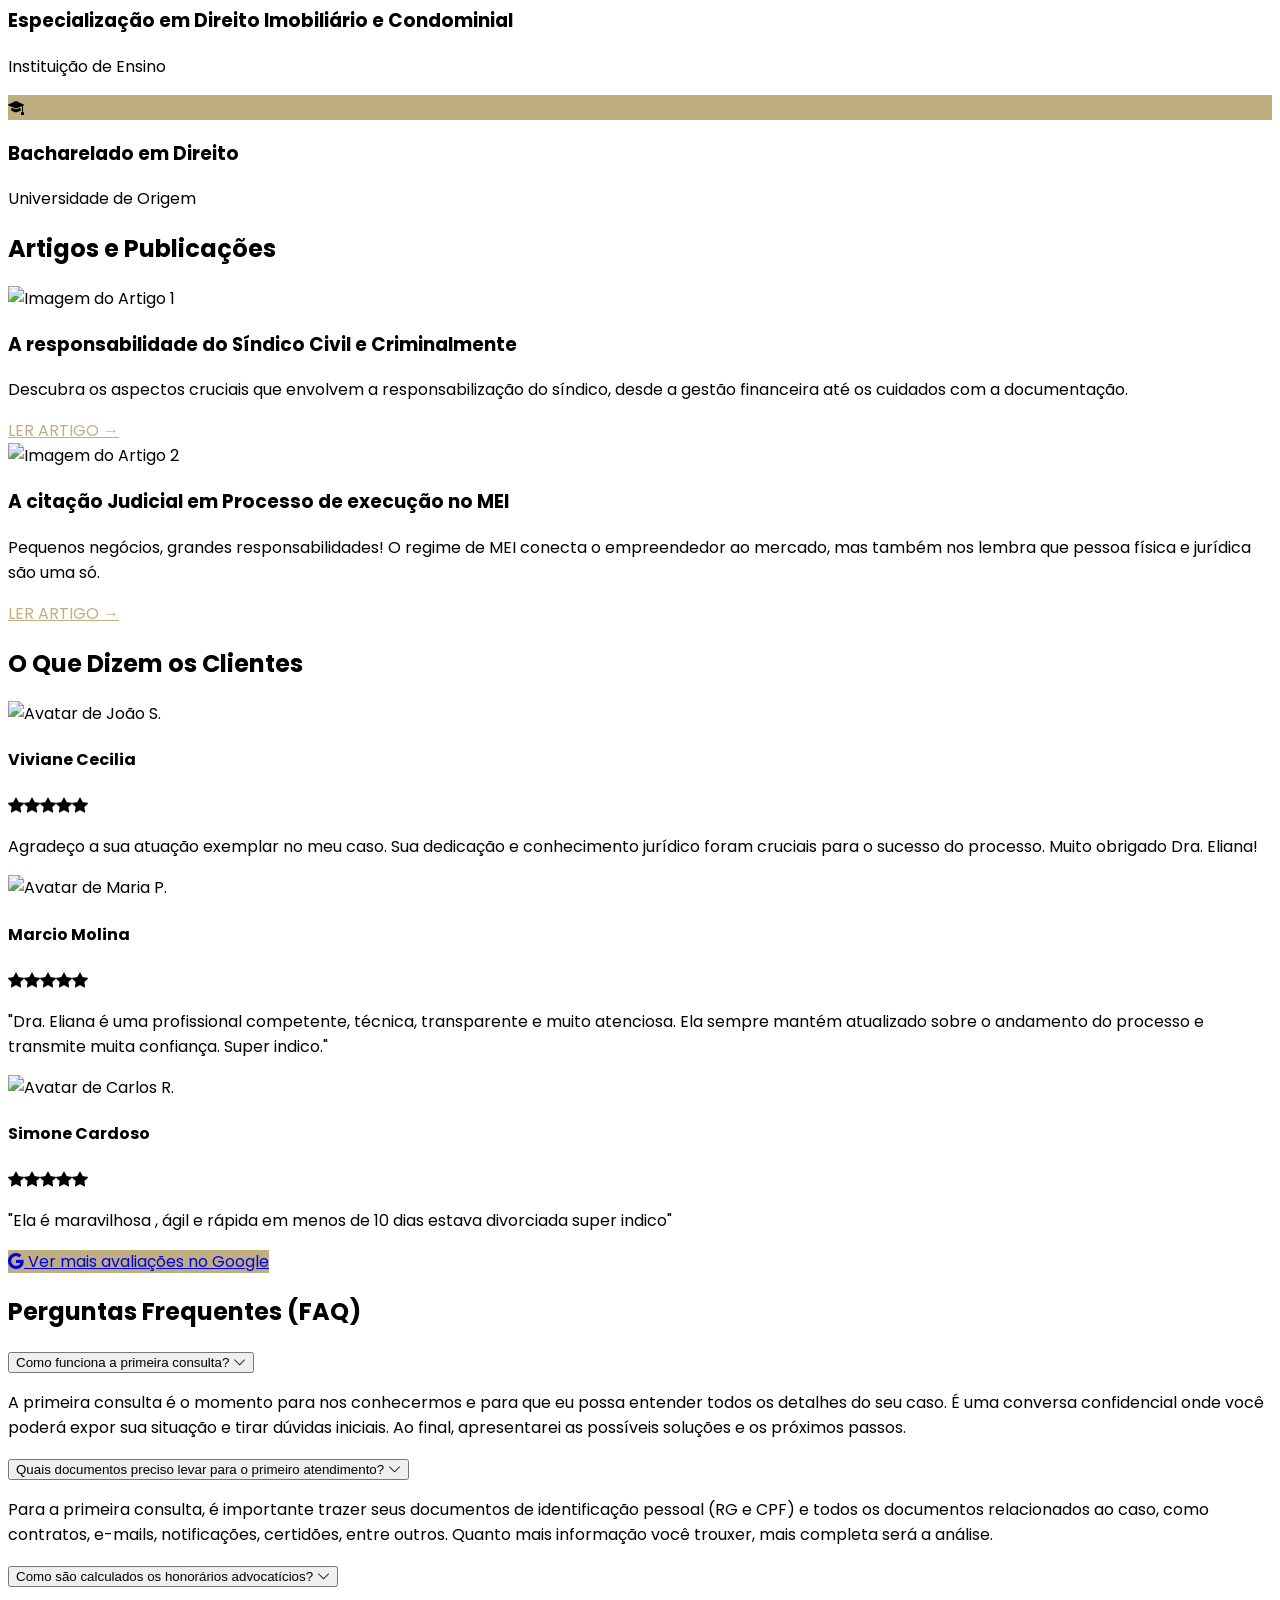
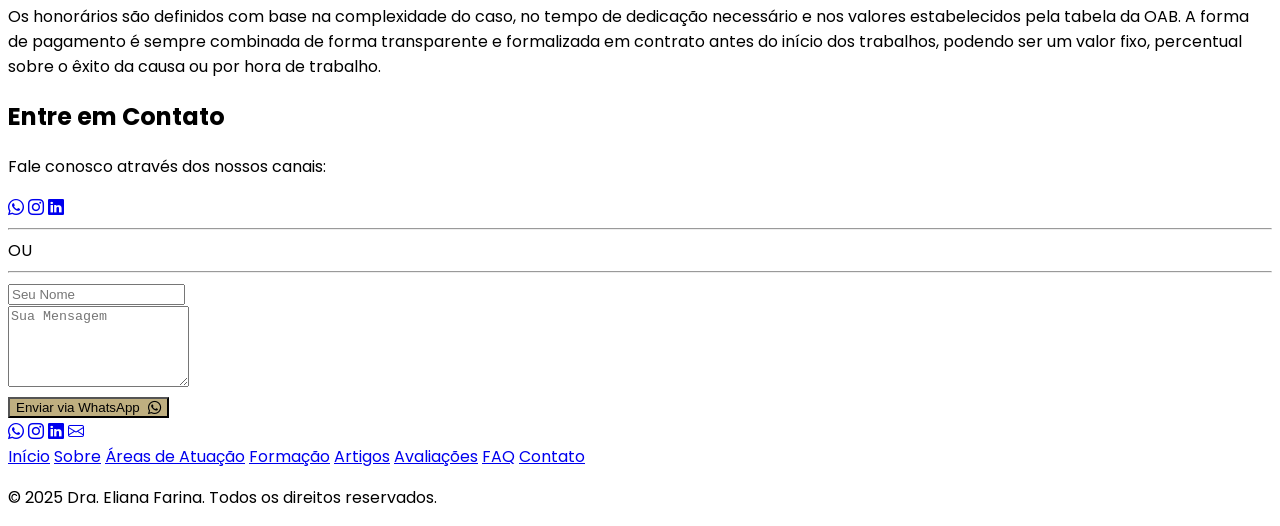
==== commit ef5b4b3e: "alterando imagens para as fotos do fotografo" ====
--- a/index.html
+++ b/index.html
@@ -5,15 +5,15 @@
   <meta charset="UTF-8">
   <meta name="viewport" content="width=device-width, initial-scale=1.0">
   <title>Dra. Eliana Farina | Advocacia Especializada</title>
-  
+
   <!-- Tailwind CSS CDN -->
   <script src="https://cdn.tailwindcss.com"></script>
-  
+
   <!-- Google Fonts (Poppins) -->
   <link rel="preconnect" href="https://fonts.googleapis.com">
   <link rel="preconnect" href="https://fonts.gstatic.com" crossorigin>
   <link href="https://fonts.googleapis.com/css2?family=Poppins:wght@300;400;500;600;700&display=swap" rel="stylesheet">
-  
+
   <!-- Bootstrap Icons -->
   <link rel="stylesheet" href="https://cdn.jsdelivr.net/npm/bootstrap-icons@1.11.3/font/bootstrap-icons.min.css">
 
@@ -22,11 +22,23 @@
     body {
       font-family: 'Poppins', sans-serif;
     }
+
     /* Cor de destaque personalizada */
-    .accent-color { color: #BFAF80; }
-    .bg-accent { background-color: #BFAF80; }
-    .border-accent { border-color: #BFAF80; }
-    .hover\:bg-accent-dark:hover { background-color: #a99a6a; }
+    .accent-color {
+      color: #BFAF80;
+    }
+
+    .bg-accent {
+      background-color: #BFAF80;
+    }
+
+    .border-accent {
+      border-color: #BFAF80;
+    }
+
+    .hover\:bg-accent-dark:hover {
+      background-color: #a99a6a;
+    }
   </style>
 </head>
 
@@ -35,7 +47,7 @@
   <!-- CABEÇALHO -->
   <header id="header" class="bg-white shadow-md sticky top-0 z-50">
     <nav class="container mx-auto px-6 py-4 flex justify-between items-center">
-      <div class="text-2xl font-bold text-gray-800">
+      <div class="text-2xl font-thin text-gray-800">
         <a href="#">Dra. Eliana Farina</a>
       </div>
       <!-- Menu Desktop -->
@@ -58,10 +70,12 @@
     <!-- Menu Mobile (Conteúdo) -->
     <div id="mobile-menu" class="hidden md:hidden bg-white shadow-lg">
       <a href="#sobre" class="block py-3 px-6 text-gray-600 hover:bg-gray-100 transition duration-300">Sobre</a>
-      <a href="#areas-atuacao" class="block py-3 px-6 text-gray-600 hover:bg-gray-100 transition duration-300">Áreas de Atuação</a>
+      <a href="#areas-atuacao" class="block py-3 px-6 text-gray-600 hover:bg-gray-100 transition duration-300">Áreas de
+        Atuação</a>
       <a href="#formacao" class="block py-3 px-6 text-gray-600 hover:bg-gray-100 transition duration-300">Formação</a>
       <a href="#artigos" class="block py-3 px-6 text-gray-600 hover:bg-gray-100 transition duration-300">Artigos</a>
-      <a href="#avaliacoes" class="block py-3 px-6 text-gray-600 hover:bg-gray-100 transition duration-300">Avaliações</a>
+      <a href="#avaliacoes"
+        class="block py-3 px-6 text-gray-600 hover:bg-gray-100 transition duration-300">Avaliações</a>
       <a href="#faq" class="block py-3 px-6 text-gray-600 hover:bg-gray-100 transition duration-300">FAQ</a>
       <a href="#contato" class="block py-3 px-6 text-gray-600 hover:bg-gray-100 transition duration-300">Contato</a>
     </div>
@@ -70,16 +84,30 @@
   <main>
 
     <!-- SEÇÃO HERO -->
-    <section class="relative h-[60vh] bg-cover bg-center text-white" style="background-image: url('img/banner_principal.jpg');">
-      <div class="absolute inset-0 bg-black bg-opacity-50"></div>
-      <div class="relative container mx-auto px-6 h-full flex flex-col justify-center items-center text-center">
-        <h1 class="text-4xl md:text-6xl font-bold leading-tight">Assessoria Jurídica com Ética e Transparência</h1>
-        <p class="mt-4 text-lg md:text-xl max-w-3xl">Soluções jurídicas eficazes e personalizadas para suas necessidades.</p>
-        <a href="#contato" class="mt-8 bg-accent hover:bg-accent-dark text-white font-bold py-3 px-8 rounded-lg transition duration-300">
-          Fale Conosco
-        </a>
-      </div>
-    </section>
+    <section class="min-h-[60vh] grid grid-cols-1 md:grid-cols-2 text-white"
+      style="background: linear-gradient(135deg, #0b0e12 0%, #3a434d 60%);">
+      <!-- Coluna de Texto -->
+      <div class="flex flex-col justify-center items-end p-8 md:p-16 text-left">
+        <div class="max-w-xl">
+          <h1 class="text-4xl md:text-6xl font-bold leading-tight">Eliana Farina</h1>
+          <h2 class="text-4xl md:text-4xl leading-tight">Advogada</h2>
+          <p class="mt-4 text-lg md:text-xl">Advocacia Especializada em Direito das Famílias, Trabalhista,
+            Imobiliário e Condominial.</p>
+          <p class="mt-4 text-lg md:text-xl">Soluções jurídicas eficazes e personalizadas para suas
+            necessidades.</p>
+          <a href="#contato"
+            class="mt-8 bg-accent hover:bg-accent-dark text-white font-bold py-3 px-8 rounded-lg transition duration-300 inline-block">
+            Fale Conosco
+          </a>
+        </div>
+      </div>
+      <!-- Coluna de Imagem -->
+      <div class="flex justify-center">
+        <img src="img/Eliana sem fundo.png" alt="Foto da Dra. Eliana Farina" class="object-cover"
+          onerror="this.onerror=null;this.src='https://placehold.co/200x200/111827/FFFFFF?text=Imagem';">
+      </div>
+    </section>
+
 
     <!-- SEÇÃO SOBRE -->
     <section id="sobre" class="py-20 bg-white">
@@ -88,16 +116,22 @@
           <h2 class="text-3xl font-bold mb-4">Sobre Mim</h2>
           <div class="w-24 h-1 bg-accent mb-6"></div>
           <p class="text-gray-600 mb-4">
-            Sou Eliana Farina, advogada - OAB/SP 508.230, com atuação focada em Direito de Família, Direito Imobiliário, Direito Condominial e Direito Trabalhista.
+            Sou Eliana Farina, advogada - OAB/SP 508.230, com atuação focada em Direito de Família, Direito Imobiliário,
+            Direito Condominial e Direito Trabalhista.
           </p>
           <p class="text-gray-600 mb-4">
-            Especialista em Direito Imobiliário e Condominial, também sou pós-graduanda em Direito do trabalho pela UNASP. Acredito que o conhecimento técnico, aliado à escuta atenta e ao atendimento humanizado, faz toda a diferença na vida de quem busca orientação jurídica.
+            Especialista em Direito Imobiliário e Condominial, também sou pós-graduanda em Direito do trabalho pela
+            UNASP. Acredito que o conhecimento técnico, aliado à escuta atenta e ao atendimento humanizado, faz toda a
+            diferença na vida de quem busca orientação jurídica.
           </p>
           <p class="text-gray-600 mb-4">
-            Minha advocacia é pautada na ética, responsabilidade e clareza, com um olhar estratégico e acolhedor. Atuo para garantir os direitos dos meus clientes, prevenindo conflitos e oferecendo segurança jurídica em decisões importantes da vida.
+            Minha advocacia é pautada na ética, responsabilidade e clareza, com um olhar estratégico e acolhedor. Atuo
+            para garantir os direitos dos meus clientes, prevenindo conflitos e oferecendo segurança jurídica em
+            decisões importantes da vida.
           </p>
           <p class="text-gray-600 mb-4">
-            Seja na resolução de questões familiares, na defesa de trabalhadores ou na atuação em conflitos envolvendo imóveis e condomínios, ofereço atendimento personalizado, empático e eficiente.
+            Seja na resolução de questões familiares, na defesa de trabalhadores ou na atuação em conflitos envolvendo
+            imóveis e condomínios, ofereço atendimento personalizado, empático e eficiente.
           </p>
           <p class="text-gray-600 mb-4">
             Vamos conversar? Seu direito merece ser respeitado, e bem representado.
@@ -105,7 +139,7 @@
         </div>
         <div class="order-1 md:order-2 flex justify-center items-center">
           <div class="w-full max-w-sm h-96 md:h-[500px] rounded-lg shadow-2xl overflow-hidden">
-            <img src="img/PHOTO-2025-05-13-15-20-02.jpg" alt="Foto da Dra. Eliana Farina" class="w-full h-full object-cover object-center" onerror="this.onerror=null;this.src='https://placehold.co/500x600/cccccc/FFFFFF?text=Imagem+Indisponível';">
+            <img src="img/principal.jpg" alt="" srcset="">
           </div>
         </div>
       </div>
@@ -117,29 +151,37 @@
         <h2 class="text-3xl font-bold mb-4">Áreas de Atuação</h2>
         <div class="w-24 h-1 bg-accent mb-12 mx-auto"></div>
         <div class="grid md:grid-cols-2 lg:grid-cols-4 gap-8">
-          
-          <div class="bg-white p-8 rounded-lg shadow-lg text-center transform hover:-translate-y-2 transition duration-300">
+
+          <div
+            class="bg-white p-8 rounded-lg shadow-lg text-center transform hover:-translate-y-2 transition duration-300">
             <i class="bi bi-building text-5xl accent-color mb-4"></i>
             <h3 class="text-xl font-semibold mb-2">Direito Condominial</h3>
-            <p class="text-gray-600">Assessoria completa para condomínios, garantindo segurança jurídica e administrativa.</p>
-          </div>
-
-          <div class="bg-white p-8 rounded-lg shadow-lg text-center transform hover:-translate-y-2 transition duration-300">
+            <p class="text-gray-600">Assessoria completa para condomínios, garantindo segurança jurídica e
+              administrativa.</p>
+          </div>
+
+          <div
+            class="bg-white p-8 rounded-lg shadow-lg text-center transform hover:-translate-y-2 transition duration-300">
             <i class="bi bi-people text-5xl accent-color mb-4"></i>
             <h3 class="text-xl font-semibold mb-2">Direito de Família</h3>
-            <p class="text-gray-600">Suporte humanizado em divórcios, pensão, guarda, união estável e outras demandas familiares.</p>
-          </div>
-
-          <div class="bg-white p-8 rounded-lg shadow-lg text-center transform hover:-translate-y-2 transition duration-300">
+            <p class="text-gray-600">Suporte humanizado em divórcios, pensão, guarda, união estável e outras demandas
+              familiares.</p>
+          </div>
+
+          <div
+            class="bg-white p-8 rounded-lg shadow-lg text-center transform hover:-translate-y-2 transition duration-300">
             <i class="bi bi-file-earmark-text text-5xl accent-color mb-4"></i>
             <h3 class="text-xl font-semibold mb-2">Direito Civil</h3>
-            <p class="text-gray-600">Consultoria e contencioso em contratos, responsabilidade civil, propriedade e sucessões.</p>
-          </div>
-
-          <div class="bg-white p-8 rounded-lg shadow-lg text-center transform hover:-translate-y-2 transition duration-300">
+            <p class="text-gray-600">Consultoria e contencioso em contratos, responsabilidade civil, propriedade e
+              sucessões.</p>
+          </div>
+
+          <div
+            class="bg-white p-8 rounded-lg shadow-lg text-center transform hover:-translate-y-2 transition duration-300">
             <i class="bi bi-briefcase text-5xl accent-color mb-4"></i>
             <h3 class="text-xl font-semibold mb-2">Direito do Trabalho</h3>
-            <p class="text-gray-600">Representação de empresas e trabalhadores, além de consultoria em compliance trabalhista.</p>
+            <p class="text-gray-600">Representação de empresas e trabalhadores, além de consultoria em compliance
+              trabalhista.</p>
           </div>
 
         </div>
@@ -151,11 +193,11 @@
       <div class="container mx-auto px-6">
         <h2 class="text-3xl font-bold text-center mb-4">Formação Acadêmica</h2>
         <div class="w-24 h-1 bg-accent mb-12 mx-auto"></div>
-        
+
         <div class="max-w-3xl mx-auto">
           <!-- Timeline Container -->
           <div class="relative border-l-2 border-gray-200 space-y-10">
-            
+
             <!-- Timeline Item 1 -->
             <div class="relative pl-10">
               <div class="absolute -left-4 top-0 z-10">
@@ -202,30 +244,38 @@
 
     <!-- SEÇÃO ARTIGOS -->
     <section id="artigos" class="py-20 bg-gray-50">
-        <div class="container mx-auto px-6">
-            <h2 class="text-3xl font-bold text-center mb-4">Artigos e Publicações</h2>
-            <div class="w-24 h-1 bg-accent mb-12 mx-auto"></div>
-            <div class="grid md:grid-cols-2 gap-8 max-w-4xl mx-auto">
-                <div class="bg-white rounded-lg shadow-lg overflow-hidden flex flex-col">
-                    <img src="img/homem-fazendo-seu-proximo-movimento.jpg" alt="Imagem do Artigo 1" class="w-full h-48 object-cover" onerror="this.onerror=null;this.src='https://placehold.co/600x400/cccccc/FFFFFF?text=Imagem';">
-                    <div class="p-6 flex flex-col flex-grow">
-                        <h3 class="text-xl font-semibold mb-2">A responsabilidade do Síndico Civil e Criminalmente</h3>
-                        <p class="text-gray-600 mb-4 flex-grow">Descubra os aspectos cruciais que envolvem a responsabilização do síndico, desde a gestão financeira até os cuidados com a documentação.</p>
-                        <a href="https://www.linkedin.com/feed/update/urn:li:activity:7195753596049616896/" target="_blank" class="font-semibold accent-color hover:text-gray-800 self-start">LER ARTIGO &rarr;</a>
-                    </div>
-                </div>
-                <div class="bg-white rounded-lg shadow-lg overflow-hidden flex flex-col">
-                    <img src="img/visao-superior-sobre-itens-de-orientacao-de-carreira-para-juizes.jpg" alt="Imagem do Artigo 2" class="w-full h-48 object-cover" onerror="this.onerror=null;this.src='https://placehold.co/600x400/cccccc/FFFFFF?text=Imagem';">
-                    <div class="p-6 flex flex-col flex-grow">
-                        <h3 class="text-xl font-semibold mb-2">A citação Judicial em Processo de execução no MEI</h3>
-                        <p class="text-gray-600 mb-4 flex-grow">Pequenos negócios, grandes responsabilidades! O regime de MEI conecta o empreendedor ao mercado, mas também nos lembra que pessoa física e jurídica são uma só.</p>
-                        <a href="https://www.linkedin.com/posts/eliana-farina-b24387166_a-cita%C3%A7%C3%A3o-judicial-em-processos-de-execu%C3%A7%C3%A3o-activity-7311001588083384320-wovI?utm_source=social_share_send&utm_medium=member_desktop_web" target="_blank" class="font-semibold accent-color hover:text-gray-800 self-start">LER ARTIGO &rarr;</a>
-                    </div>
-                </div>
-            </div>
-        </div>
-    </section>
-    
+      <div class="container mx-auto px-6">
+        <h2 class="text-3xl font-bold text-center mb-4">Artigos e Publicações</h2>
+        <div class="w-24 h-1 bg-accent mb-12 mx-auto"></div>
+        <div class="grid md:grid-cols-2 gap-8 max-w-4xl mx-auto">
+          <div class="bg-white rounded-lg shadow-lg overflow-hidden flex flex-col">
+            <img src="img/homem-fazendo-seu-proximo-movimento.jpg" alt="Imagem do Artigo 1"
+              class="w-full h-48 object-cover"
+              onerror="this.onerror=null;this.src='https://placehold.co/600x400/cccccc/FFFFFF?text=Imagem';">
+            <div class="p-6 flex flex-col flex-grow">
+              <h3 class="text-xl font-semibold mb-2">A responsabilidade do Síndico Civil e Criminalmente</h3>
+              <p class="text-gray-600 mb-4 flex-grow">Descubra os aspectos cruciais que envolvem a responsabilização do
+                síndico, desde a gestão financeira até os cuidados com a documentação.</p>
+              <a href="https://www.linkedin.com/feed/update/urn:li:activity:7195753596049616896/" target="_blank"
+                class="font-semibold accent-color hover:text-gray-800 self-start">LER ARTIGO &rarr;</a>
+            </div>
+          </div>
+          <div class="bg-white rounded-lg shadow-lg overflow-hidden flex flex-col">
+            <img src="img/visao-superior-sobre-itens-de-orientacao-de-carreira-para-juizes.jpg" alt="Imagem do Artigo 2"
+              class="w-full h-48 object-cover"
+              onerror="this.onerror=null;this.src='https://placehold.co/600x400/cccccc/FFFFFF?text=Imagem';">
+            <div class="p-6 flex flex-col flex-grow">
+              <h3 class="text-xl font-semibold mb-2">A citação Judicial em Processo de execução no MEI</h3>
+              <p class="text-gray-600 mb-4 flex-grow">Pequenos negócios, grandes responsabilidades! O regime de MEI
+                conecta o empreendedor ao mercado, mas também nos lembra que pessoa física e jurídica são uma só.</p>
+              <a href="https://www.linkedin.com/posts/eliana-farina-b24387166_a-cita%C3%A7%C3%A3o-judicial-em-processos-de-execu%C3%A7%C3%A3o-activity-7311001588083384320-wovI?utm_source=social_share_send&utm_medium=member_desktop_web"
+                target="_blank" class="font-semibold accent-color hover:text-gray-800 self-start">LER ARTIGO &rarr;</a>
+            </div>
+          </div>
+        </div>
+      </div>
+    </section>
+
     <!-- SEÇÃO AVALIAÇÕES -->
     <section id="avaliacoes" class="py-20 bg-white">
       <div class="container mx-auto px-6 text-center">
@@ -234,43 +284,58 @@
         <div class="grid md:grid-cols-2 lg:grid-cols-3 gap-8 text-left">
           <div class="bg-gray-50 p-8 rounded-lg shadow-lg transform hover:-translate-y-2 transition duration-300">
             <div class="flex items-center mb-4">
-              <img src="https://placehold.co/50x50/BFAF80/FFFFFF?text=V" alt="Avatar de João S." class="w-12 h-12 rounded-full mr-4" onerror="this.onerror=null;this.src='https://placehold.co/50x50/cccccc/FFFFFF?text=J';">
+              <img src="https://placehold.co/50x50/BFAF80/FFFFFF?text=V" alt="Avatar de João S."
+                class="w-12 h-12 rounded-full mr-4"
+                onerror="this.onerror=null;this.src='https://placehold.co/50x50/cccccc/FFFFFF?text=J';">
               <div>
                 <h4 class="font-bold text-gray-800">Viviane Cecilia</h4>
                 <div class="flex text-yellow-400">
-                  <i class="bi bi-star-fill"></i><i class="bi bi-star-fill"></i><i class="bi bi-star-fill"></i><i class="bi bi-star-fill"></i><i class="bi bi-star-fill"></i>
+                  <i class="bi bi-star-fill"></i><i class="bi bi-star-fill"></i><i class="bi bi-star-fill"></i><i
+                    class="bi bi-star-fill"></i><i class="bi bi-star-fill"></i>
                 </div>
               </div>
             </div>
-            <p class="text-gray-600 italic">Agradeço a sua atuação exemplar no meu caso. Sua dedicação e conhecimento jurídico foram cruciais para o sucesso do processo. Muito obrigado Dra. Eliana!</p>
+            <p class="text-gray-600 italic">Agradeço a sua atuação exemplar no meu caso. Sua dedicação e conhecimento
+              jurídico foram cruciais para o sucesso do processo. Muito obrigado Dra. Eliana!</p>
           </div>
           <div class="bg-gray-50 p-8 rounded-lg shadow-lg transform hover:-translate-y-2 transition duration-300">
             <div class="flex items-center mb-4">
-              <img src="https://placehold.co/50x50/BFAF80/FFFFFF?text=M" alt="Avatar de Maria P." class="w-12 h-12 rounded-full mr-4" onerror="this.onerror=null;this.src='https://placehold.co/50x50/cccccc/FFFFFF?text=M';">
+              <img src="https://placehold.co/50x50/BFAF80/FFFFFF?text=M" alt="Avatar de Maria P."
+                class="w-12 h-12 rounded-full mr-4"
+                onerror="this.onerror=null;this.src='https://placehold.co/50x50/cccccc/FFFFFF?text=M';">
               <div>
                 <h4 class="font-bold text-gray-800">Marcio Molina</h4>
                 <div class="flex text-yellow-400">
-                  <i class="bi bi-star-fill"></i><i class="bi bi-star-fill"></i><i class="bi bi-star-fill"></i><i class="bi bi-star-fill"></i><i class="bi bi-star-fill"></i>
+                  <i class="bi bi-star-fill"></i><i class="bi bi-star-fill"></i><i class="bi bi-star-fill"></i><i
+                    class="bi bi-star-fill"></i><i class="bi bi-star-fill"></i>
                 </div>
               </div>
             </div>
-            <p class="text-gray-600 italic">"Dra. Eliana é uma profissional competente, técnica, transparente e muito atenciosa. Ela sempre mantém atualizado sobre o andamento do processo e transmite muita confiança. Super indico."</p>
+            <p class="text-gray-600 italic">"Dra. Eliana é uma profissional competente, técnica, transparente e muito
+              atenciosa. Ela sempre mantém atualizado sobre o andamento do processo e transmite muita confiança. Super
+              indico."</p>
           </div>
           <div class="bg-gray-50 p-8 rounded-lg shadow-lg transform hover:-translate-y-2 transition duration-300">
             <div class="flex items-center mb-4">
-              <img src="https://placehold.co/50x50/BFAF80/FFFFFF?text=S" alt="Avatar de Carlos R." class="w-12 h-12 rounded-full mr-4" onerror="this.onerror=null;this.src='https://placehold.co/50x50/cccccc/FFFFFF?text=C';">
+              <img src="https://placehold.co/50x50/BFAF80/FFFFFF?text=S" alt="Avatar de Carlos R."
+                class="w-12 h-12 rounded-full mr-4"
+                onerror="this.onerror=null;this.src='https://placehold.co/50x50/cccccc/FFFFFF?text=C';">
               <div>
                 <h4 class="font-bold text-gray-800">Simone Cardoso</h4>
                 <div class="flex text-yellow-400">
-                  <i class="bi bi-star-fill"></i><i class="bi bi-star-fill"></i><i class="bi bi-star-fill"></i><i class="bi bi-star-fill"></i><i class="bi bi-star-fill"></i>
+                  <i class="bi bi-star-fill"></i><i class="bi bi-star-fill"></i><i class="bi bi-star-fill"></i><i
+                    class="bi bi-star-fill"></i><i class="bi bi-star-fill"></i>
                 </div>
               </div>
             </div>
-            <p class="text-gray-600 italic">"Ela é maravilhosa , ágil e rápida em menos de 10 dias estava divorciada super indico"</p>
+            <p class="text-gray-600 italic">"Ela é maravilhosa , ágil e rápida em menos de 10 dias estava divorciada
+              super indico"</p>
           </div>
         </div>
         <div class="mt-12">
-          <a href="https://www.google.com/search?q=advogada+eliana+farina+hortolandia&rlz=1C1GCEU_pt-BRBR1147BR1147&oq=advogada+eliana+&gs_lcrp=EgZjaHJvbWUqCAgBEEUYJxg7MgoIABBFGBYYHhg5MggIARBFGCcYOzIKCAIQABgKGBYYHjIICAMQABgWGB4yCAgEEAAYFhgeMggIBRAAGBYYHjIHCAYQABjvBdIBCDQ3NDNqMGo3qAIAsAIA&sourceid=chrome&ie=UTF-8#lrd=0x94c8bbfce656ab57:0x26d6052bc0cf3b9a,1,,,," target="_blank" class="bg-accent hover:bg-accent-dark text-white font-bold py-3 px-8 rounded-lg transition duration-300 inline-flex items-center">
+          <a href="https://www.google.com/search?q=advogada+eliana+farina+hortolandia&rlz=1C1GCEU_pt-BRBR1147BR1147&oq=advogada+eliana+&gs_lcrp=EgZjaHJvbWUqCAgBEEUYJxg7MgoIABBFGBYYHhg5MggIARBFGCcYOzIKCAIQABgKGBYYHjIICAMQABgWGB4yCAgEEAAYFhgeMggIBRAAGBYYHjIHCAYQABjvBdIBCDQ3NDNqMGo3qAIAsAIA&sourceid=chrome&ie=UTF-8#lrd=0x94c8bbfce656ab57:0x26d6052bc0cf3b9a,1,,,,"
+            target="_blank"
+            class="bg-accent hover:bg-accent-dark text-white font-bold py-3 px-8 rounded-lg transition duration-300 inline-flex items-center">
             <i class="bi bi-google mr-2"></i>
             Ver mais avaliações no Google
           </a>
@@ -290,7 +355,9 @@
               <i class="bi bi-chevron-down transition-transform duration-300"></i>
             </button>
             <div class="faq-answer hidden p-6 pt-0 text-gray-600">
-              <p>A primeira consulta é o momento para nos conhecermos e para que eu possa entender todos os detalhes do seu caso. É uma conversa confidencial onde você poderá expor sua situação e tirar dúvidas iniciais. Ao final, apresentarei as possíveis soluções e os próximos passos.</p>
+              <p>A primeira consulta é o momento para nos conhecermos e para que eu possa entender todos os detalhes do
+                seu caso. É uma conversa confidencial onde você poderá expor sua situação e tirar dúvidas iniciais. Ao
+                final, apresentarei as possíveis soluções e os próximos passos.</p>
             </div>
           </div>
           <div class="bg-white rounded-lg shadow-md">
@@ -299,7 +366,9 @@
               <i class="bi bi-chevron-down transition-transform duration-300"></i>
             </button>
             <div class="faq-answer hidden p-6 pt-0 text-gray-600">
-              <p>Para a primeira consulta, é importante trazer seus documentos de identificação pessoal (RG e CPF) e todos os documentos relacionados ao caso, como contratos, e-mails, notificações, certidões, entre outros. Quanto mais informação você trouxer, mais completa será a análise.</p>
+              <p>Para a primeira consulta, é importante trazer seus documentos de identificação pessoal (RG e CPF) e
+                todos os documentos relacionados ao caso, como contratos, e-mails, notificações, certidões, entre
+                outros. Quanto mais informação você trouxer, mais completa será a análise.</p>
             </div>
           </div>
           <div class="bg-white rounded-lg shadow-md">
@@ -308,7 +377,10 @@
               <i class="bi bi-chevron-down transition-transform duration-300"></i>
             </button>
             <div class="faq-answer hidden p-6 pt-0 text-gray-600">
-              <p>Os honorários são definidos com base na complexidade do caso, no tempo de dedicação necessário e nos valores estabelecidos pela tabela da OAB. A forma de pagamento é sempre combinada de forma transparente e formalizada em contrato antes do início dos trabalhos, podendo ser um valor fixo, percentual sobre o êxito da causa ou por hora de trabalho.</p>
+              <p>Os honorários são definidos com base na complexidade do caso, no tempo de dedicação necessário e nos
+                valores estabelecidos pela tabela da OAB. A forma de pagamento é sempre combinada de forma transparente
+                e formalizada em contrato antes do início dos trabalhos, podendo ser um valor fixo, percentual sobre o
+                êxito da causa ou por hora de trabalho.</p>
             </div>
           </div>
         </div>
@@ -324,9 +396,15 @@
           <div class="text-center mb-8">
             <p class="text-gray-600 mb-4">Fale conosco através dos nossos canais:</p>
             <div class="flex justify-center space-x-6">
-              <a href="https://api.whatsapp.com/send?phone=5519995847551" target="_blank" aria-label="WhatsApp" class="text-3xl text-gray-600 hover:accent-color transition duration-300"><i class="bi bi-whatsapp"></i></a>
-              <a href="https://www.instagram.com/elianafarina.adv/" target="_blank" aria-label="Instagram" class="text-3xl text-gray-600 hover:accent-color transition duration-300"><i class="bi bi-instagram"></i></a>
-              <a href="https://www.linkedin.com/in/eliana-farina-b24387166/" target="_blank" aria-label="LinkedIn" class="text-3xl text-gray-600 hover:accent-color transition duration-300"><i class="bi bi-linkedin"></i></a>
+              <a href="https://api.whatsapp.com/send?phone=5519995847551" target="_blank" aria-label="WhatsApp"
+                class="text-3xl text-gray-600 hover:accent-color transition duration-300"><i
+                  class="bi bi-whatsapp"></i></a>
+              <a href="https://www.instagram.com/elianafarina.adv/" target="_blank" aria-label="Instagram"
+                class="text-3xl text-gray-600 hover:accent-color transition duration-300"><i
+                  class="bi bi-instagram"></i></a>
+              <a href="https://www.linkedin.com/in/eliana-farina-b24387166/" target="_blank" aria-label="LinkedIn"
+                class="text-3xl text-gray-600 hover:accent-color transition duration-300"><i
+                  class="bi bi-linkedin"></i></a>
             </div>
           </div>
           <div class="flex items-center my-8">
@@ -336,13 +414,17 @@
           </div>
           <form id="whatsapp-form">
             <div class="mb-6">
-              <input type="text" id="form-name" placeholder="Seu Nome" class="w-full p-3 border border-gray-300 rounded-lg focus:outline-none focus:border-accent" required>
+              <input type="text" id="form-name" placeholder="Seu Nome"
+                class="w-full p-3 border border-gray-300 rounded-lg focus:outline-none focus:border-accent" required>
             </div>
             <div class="mb-6">
-              <textarea id="form-message" placeholder="Sua Mensagem" rows="5" class="w-full p-3 border border-gray-300 rounded-lg focus:outline-none focus:border-accent" required></textarea>
+              <textarea id="form-message" placeholder="Sua Mensagem" rows="5"
+                class="w-full p-3 border border-gray-300 rounded-lg focus:outline-none focus:border-accent"
+                required></textarea>
             </div>
             <div class="text-center">
-              <button type="submit" class="bg-accent hover:bg-accent-dark text-white font-bold py-3 px-12 rounded-lg transition duration-300">
+              <button type="submit"
+                class="bg-accent hover:bg-accent-dark text-white font-bold py-3 px-12 rounded-lg transition duration-300">
                 Enviar via WhatsApp <i class="bi bi-whatsapp" style="margin-left: 5px;"></i>
               </button>
             </div>
@@ -356,10 +438,14 @@
   <footer class="bg-gray-800 text-white py-10">
     <div class="container mx-auto px-6 text-center">
       <div class="flex justify-center space-x-6 mb-6">
-        <a href="https://api.whatsapp.com/send?phone=5519995847551" target="_blank" aria-label="WhatsApp" class="text-2xl hover:accent-color transition duration-300"><i class="bi bi-whatsapp"></i></a>
-        <a href="https://www.instagram.com/elianafarina.adv/" target="_blank" aria-label="Instagram" class="text-2xl hover:accent-color transition duration-300"><i class="bi bi-instagram"></i></a>
-        <a href="https://www.linkedin.com/in/eliana-farina-b24387166/" target="_blank" aria-label="LinkedIn" class="text-2xl hover:accent-color transition duration-300"><i class="bi bi-linkedin"></i></a>
-        <a href="mailto:seu-email@exemplo.com" target="_blank" aria-label="Email" class="text-2xl hover:accent-color transition duration-300"><i class="bi bi-envelope"></i></a>
+        <a href="https://api.whatsapp.com/send?phone=5519995847551" target="_blank" aria-label="WhatsApp"
+          class="text-2xl hover:accent-color transition duration-300"><i class="bi bi-whatsapp"></i></a>
+        <a href="https://www.instagram.com/elianafarina.adv/" target="_blank" aria-label="Instagram"
+          class="text-2xl hover:accent-color transition duration-300"><i class="bi bi-instagram"></i></a>
+        <a href="https://www.linkedin.com/in/eliana-farina-b24387166/" target="_blank" aria-label="LinkedIn"
+          class="text-2xl hover:accent-color transition duration-300"><i class="bi bi-linkedin"></i></a>
+        <a href="mailto:seu-email@exemplo.com" target="_blank" aria-label="Email"
+          class="text-2xl hover:accent-color transition duration-300"><i class="bi bi-envelope"></i></a>
       </div>
       <nav class="flex justify-center flex-wrap gap-x-6 gap-y-2 mb-6">
         <a href="#header" class="text-gray-400 hover:text-white transition duration-300">Início</a>
@@ -404,11 +490,11 @@
 
     // Script para o formulário do WhatsApp
     const whatsappForm = document.getElementById('whatsapp-form');
-    whatsappForm.addEventListener('submit', function(event) {
-      event.preventDefault(); 
+    whatsappForm.addEventListener('submit', function (event) {
+      event.preventDefault();
       const name = document.getElementById('form-name').value;
       const message = document.getElementById('form-message').value;
-      const phoneNumber = '5519995847551'; 
+      const phoneNumber = '5519995847551';
       const whatsappMessage = `Olá, meu nome é ${name}. Gostaria de fazer uma consulta.\n\n${message}`;
       const encodedMessage = encodeURIComponent(whatsappMessage);
       const whatsappUrl = `https://api.whatsapp.com/send?phone=${phoneNumber}&text=${encodedMessage}`;
@@ -429,4 +515,5 @@
   </script>
 
 </body>
-</html>
+
+</html>
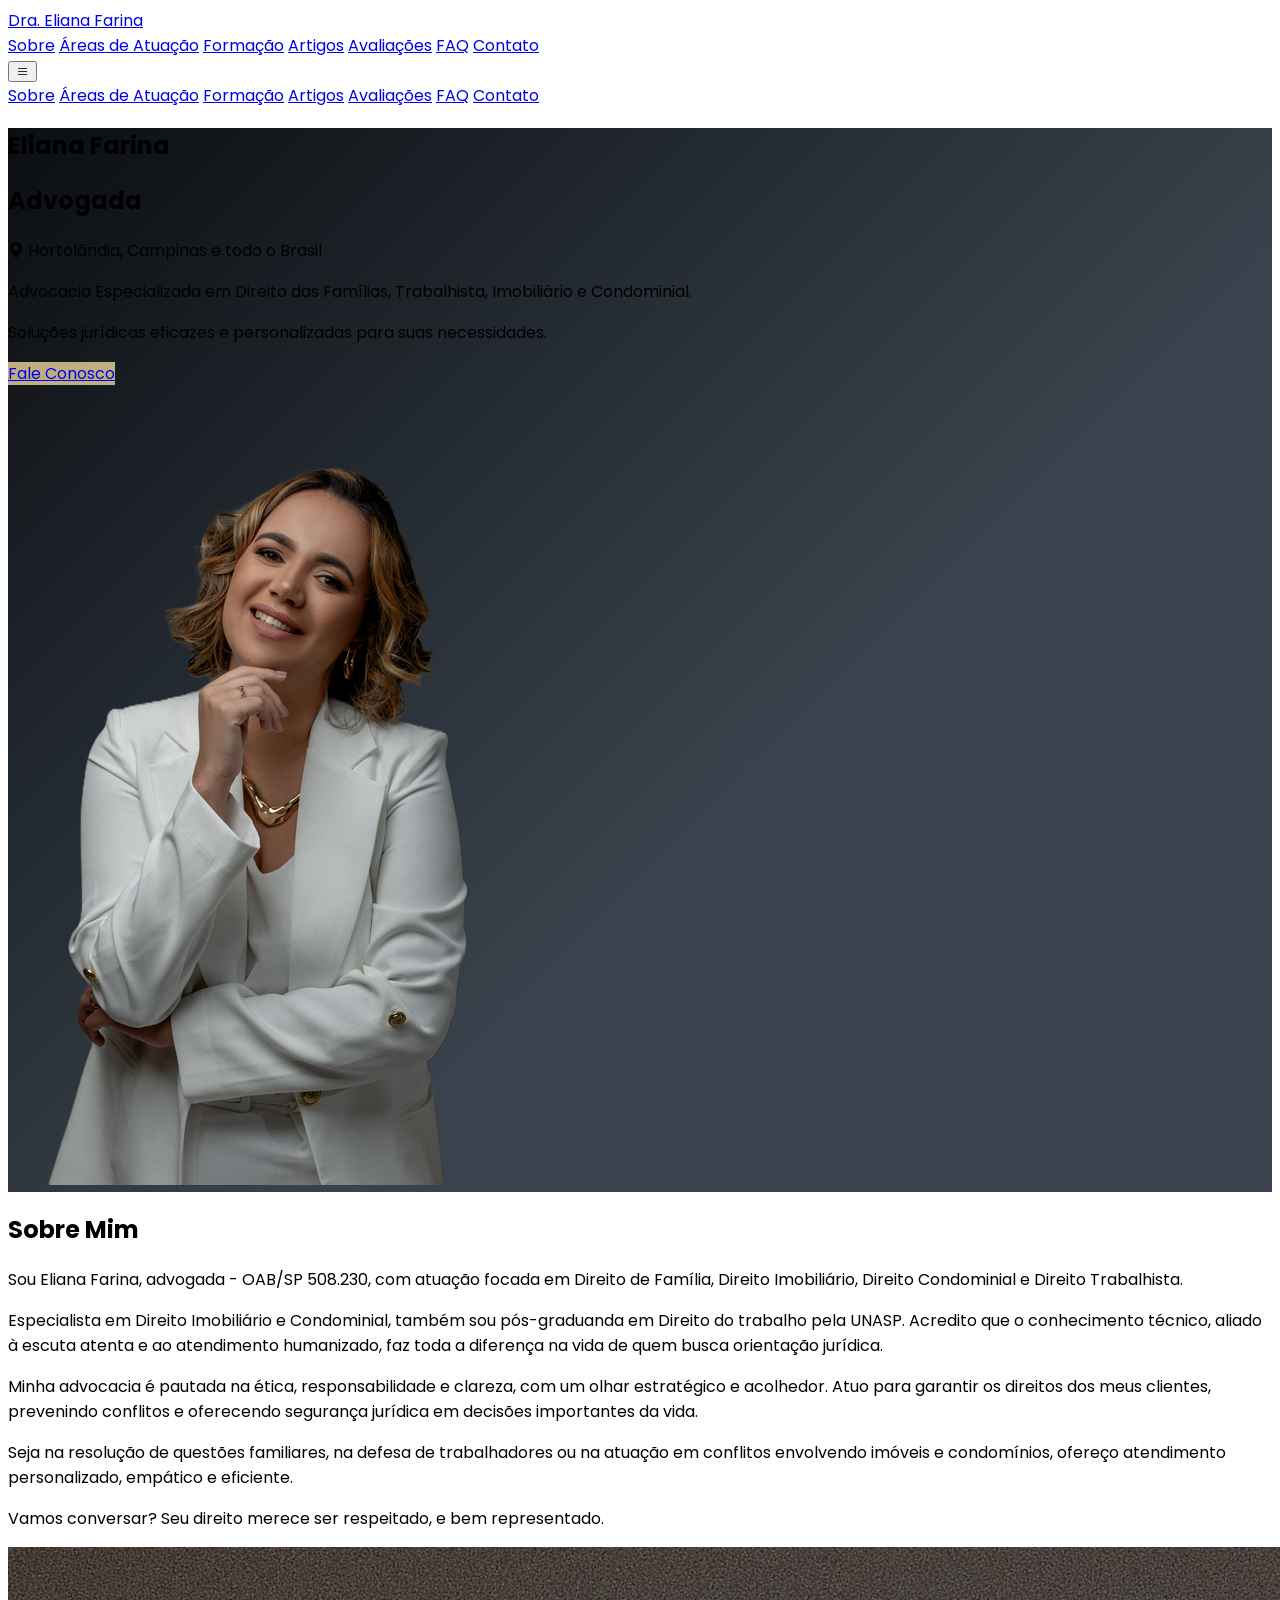
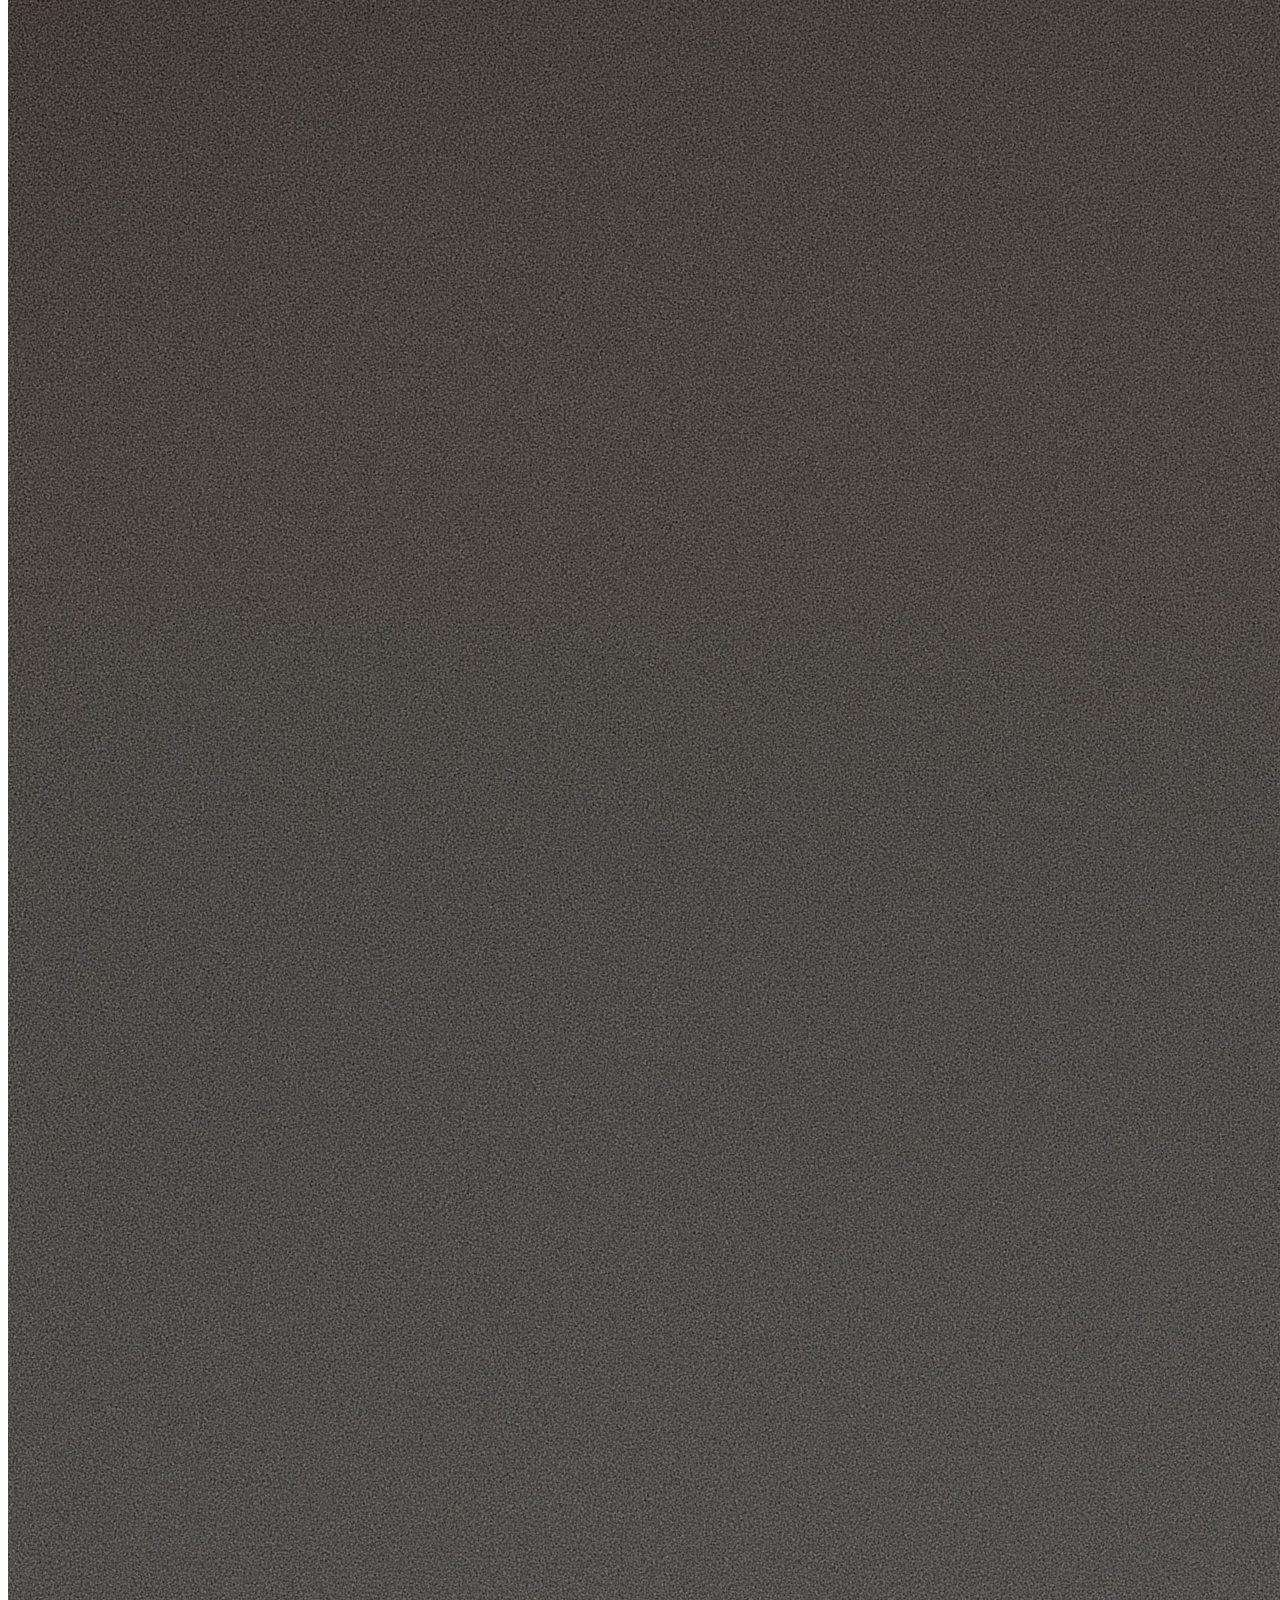
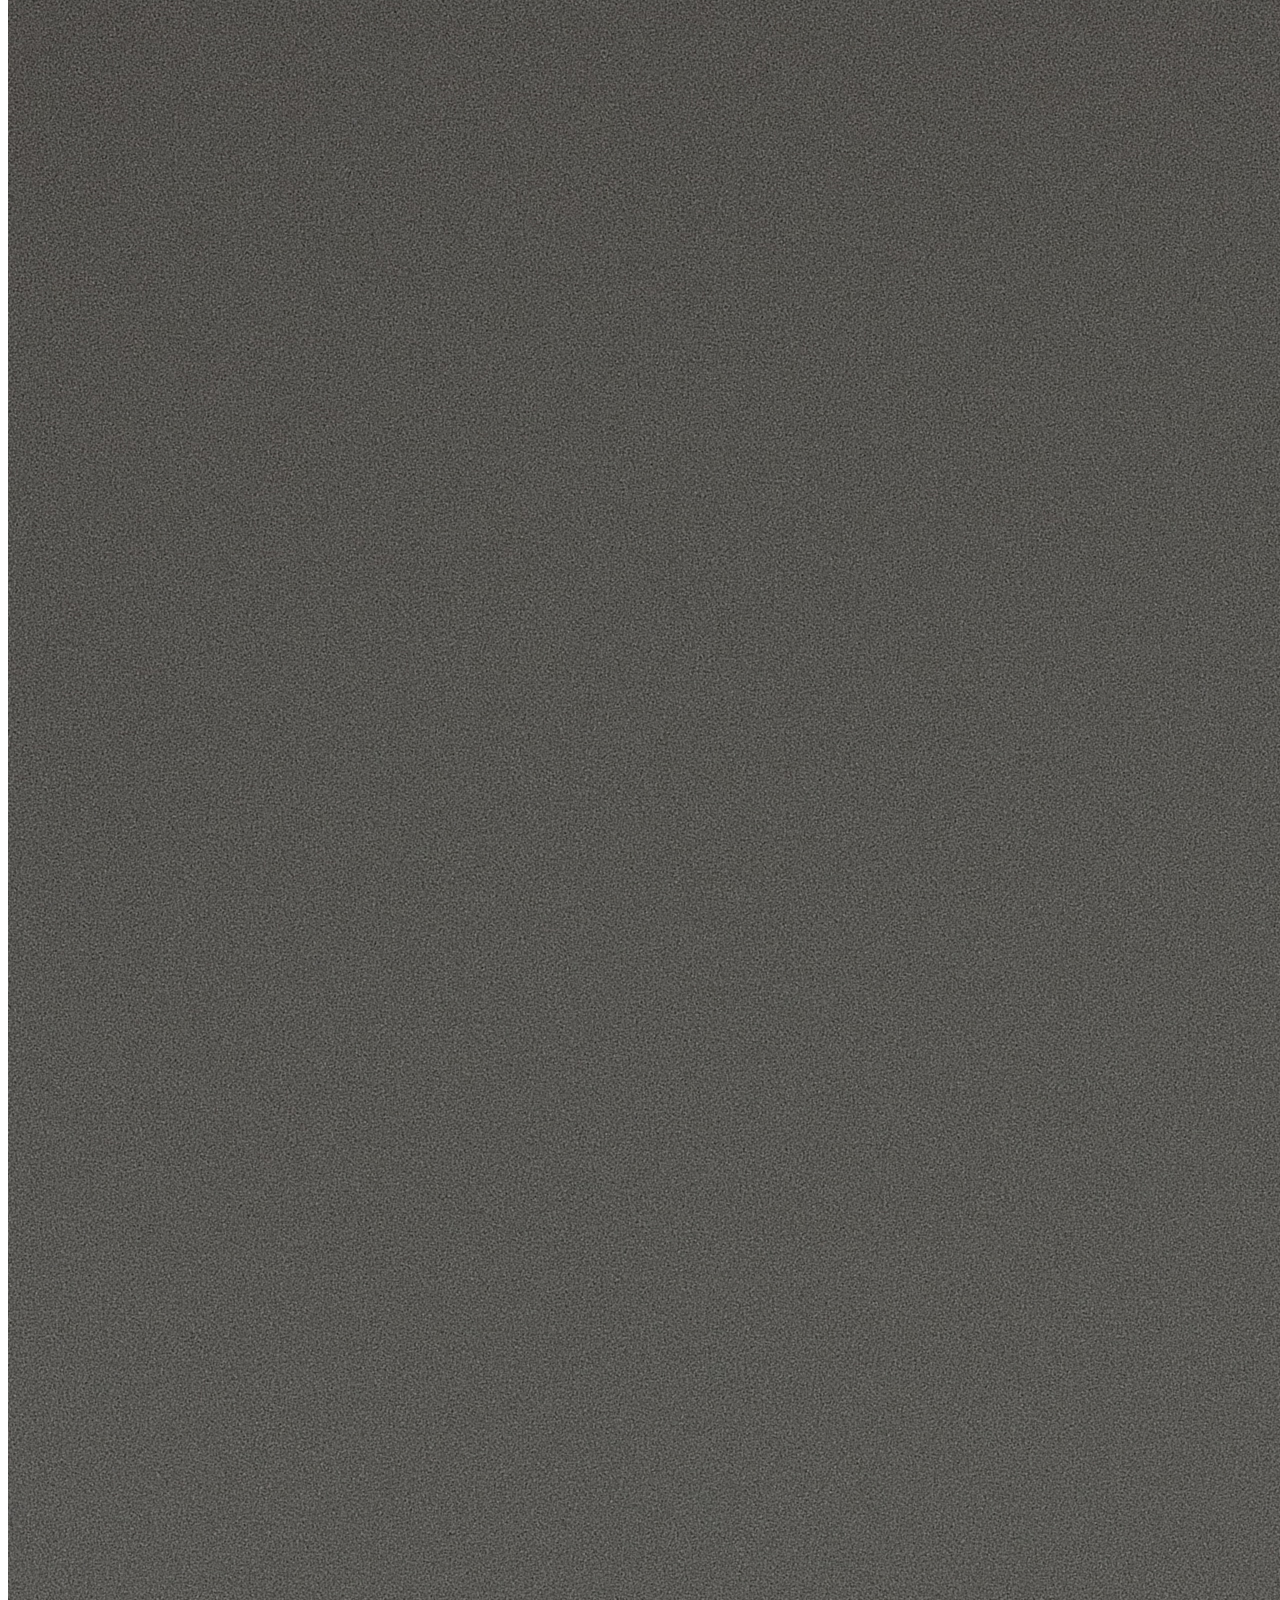
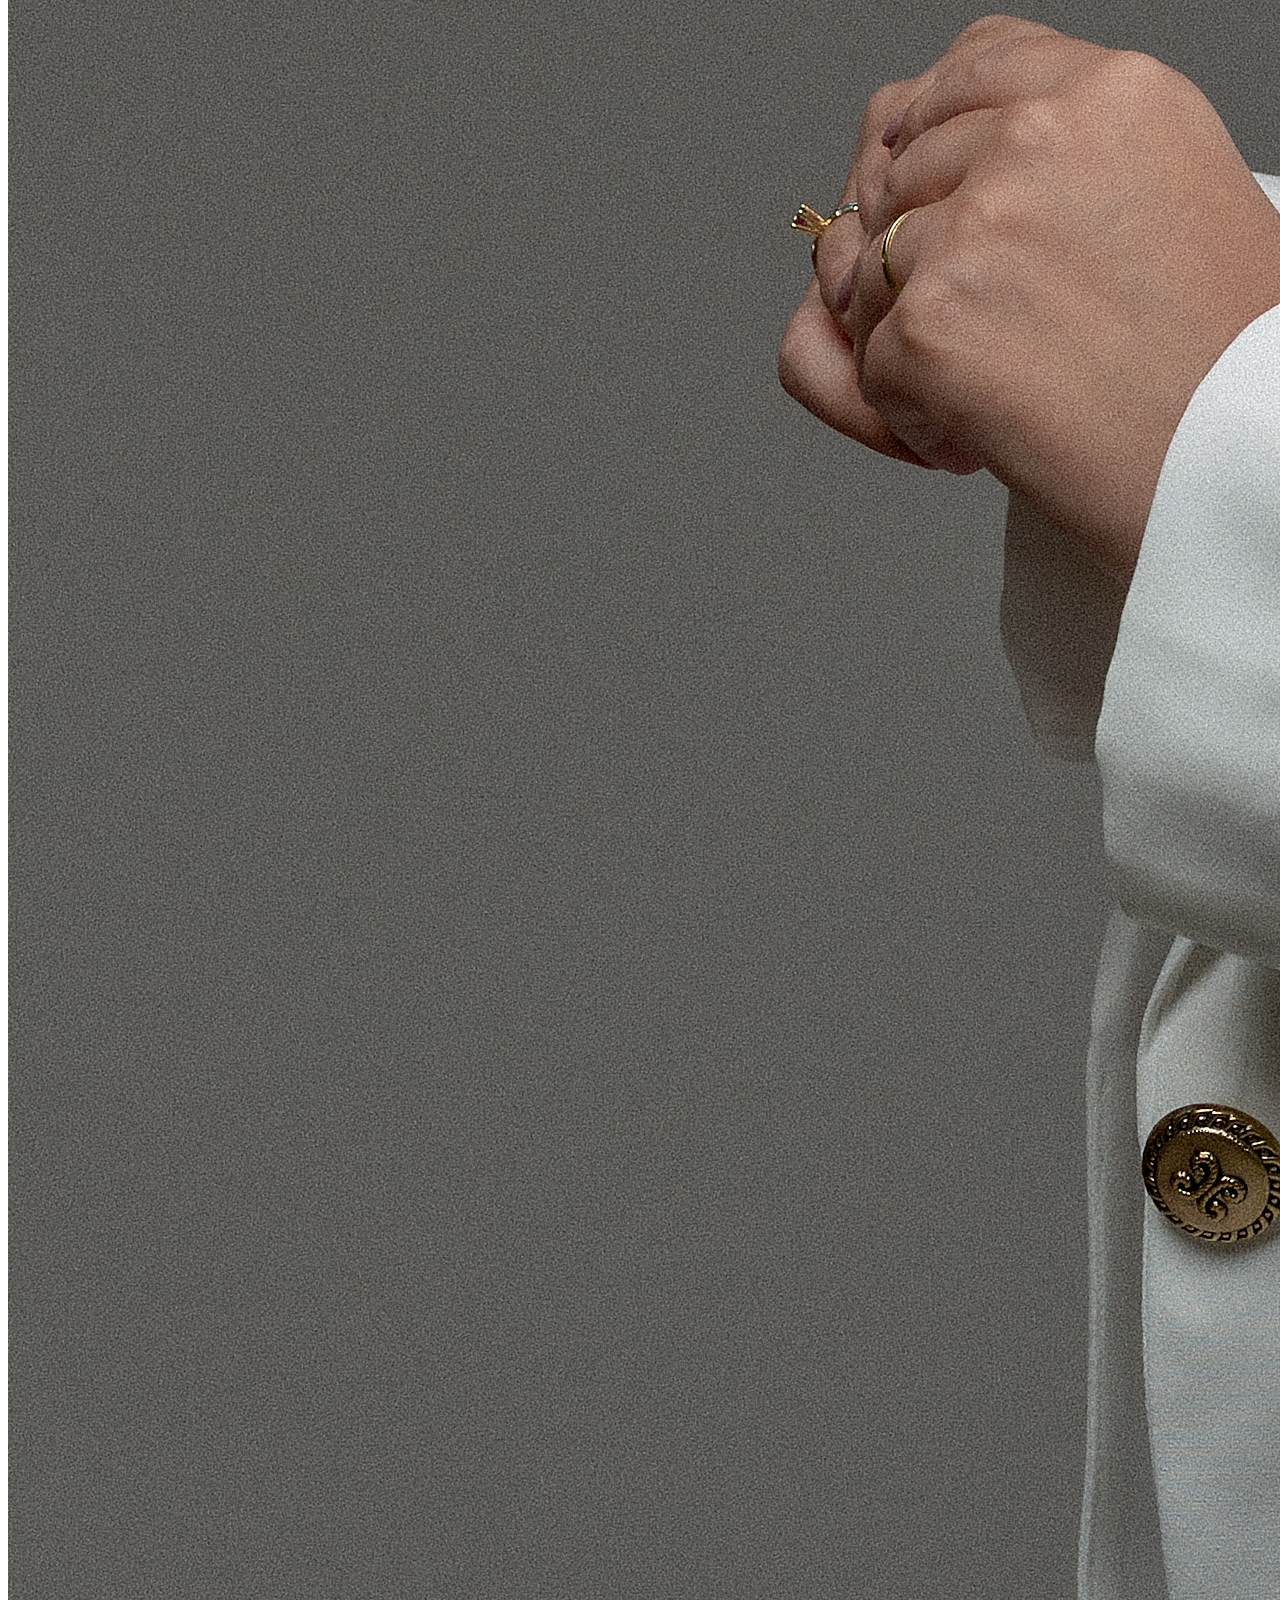
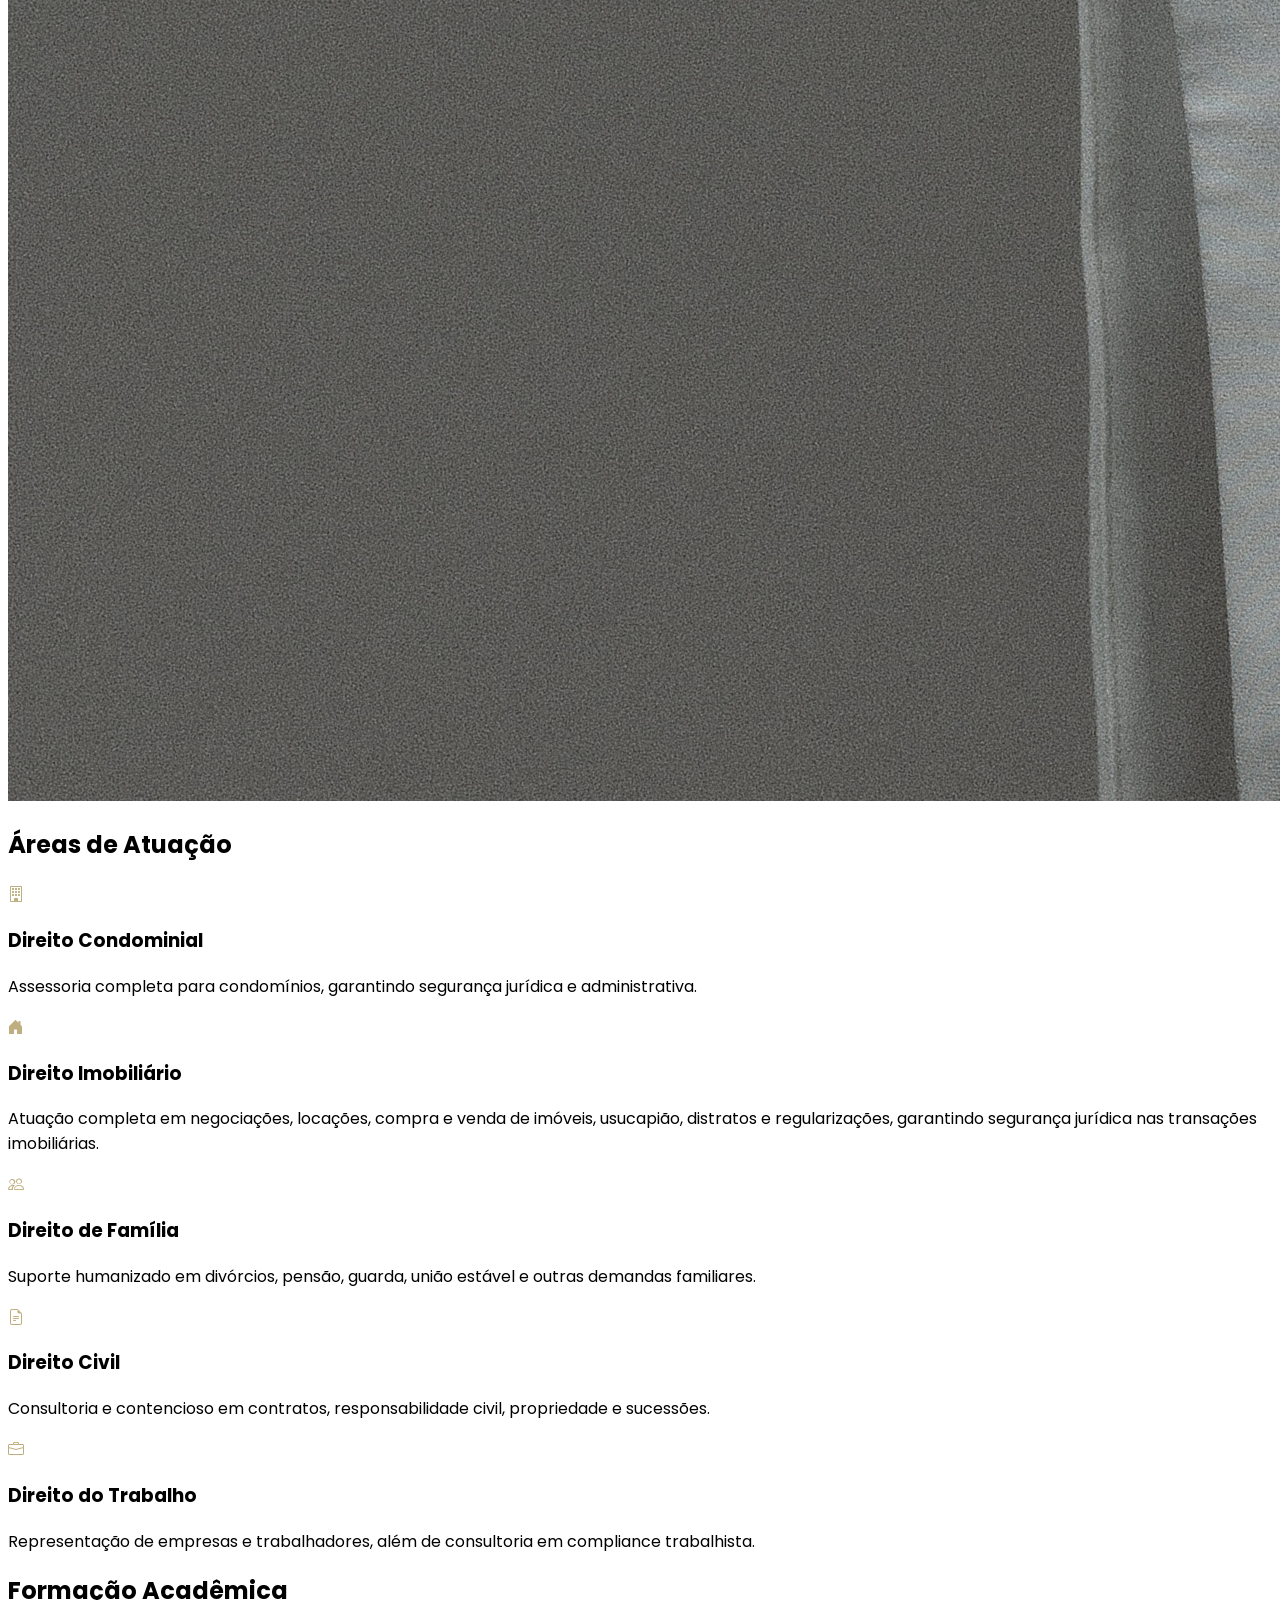
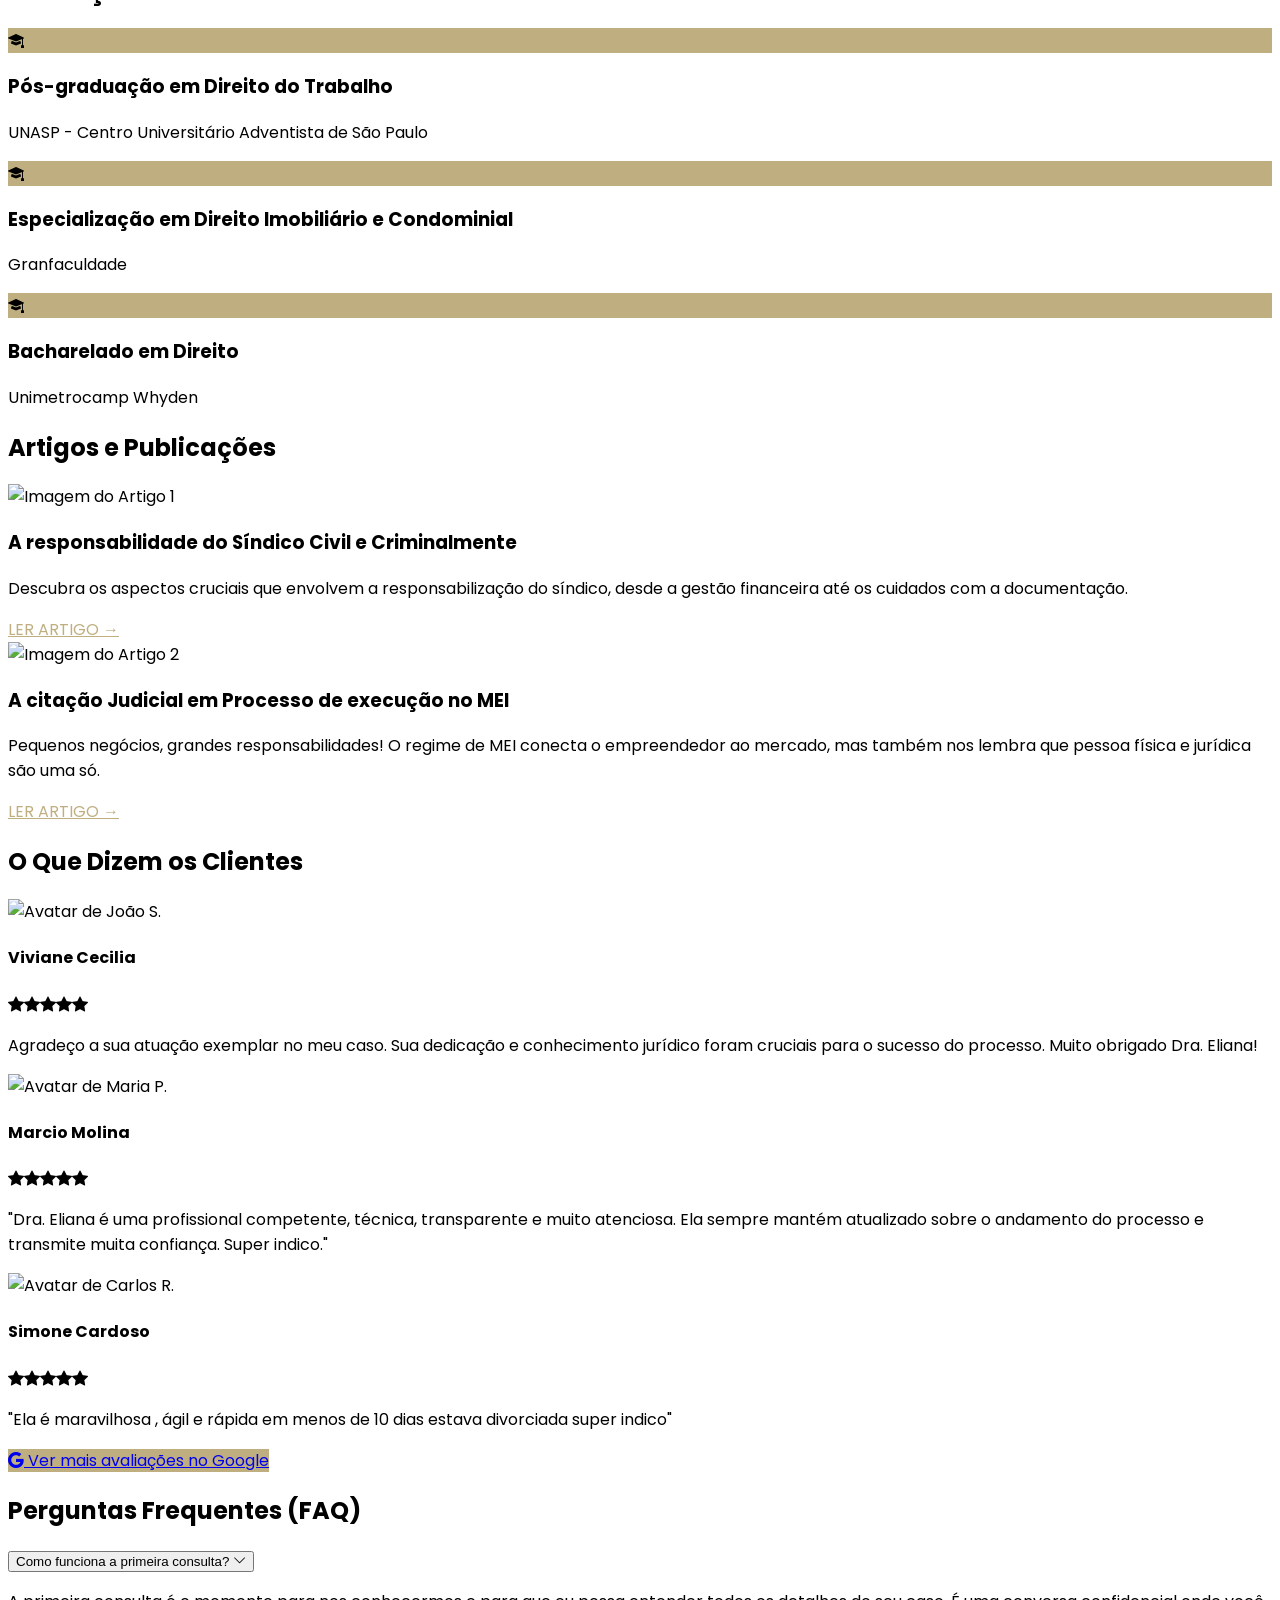
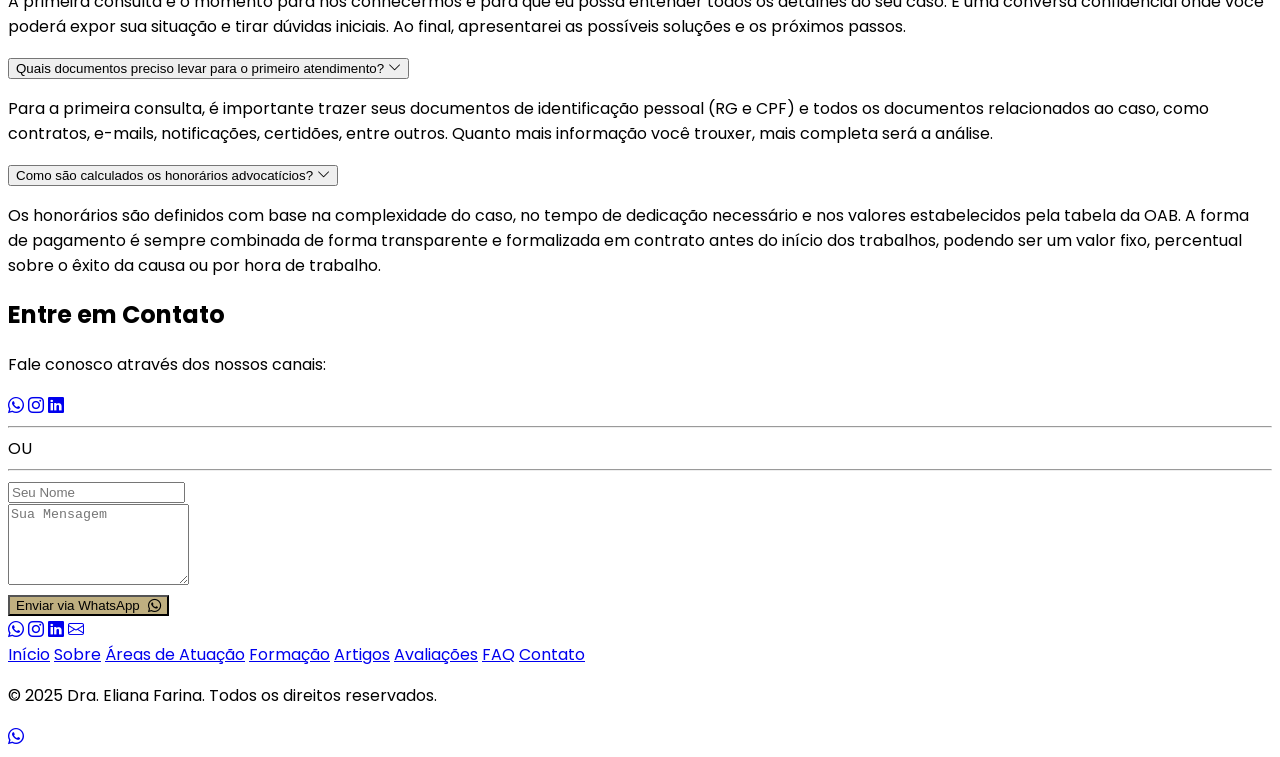
==== commit 119a50e5: "Adicionando localização, uma nova area de atuação e faculdade onde se formou" ====
--- a/index.html
+++ b/index.html
@@ -91,6 +91,10 @@
         <div class="max-w-xl">
           <h1 class="text-4xl md:text-6xl font-bold leading-tight">Eliana Farina</h1>
           <h2 class="text-4xl md:text-4xl leading-tight">Advogada</h2>
+          <p class="mt-2 text-lg text-gray-300 flex items-center gap-2">
+            <i class="bi bi-geo-alt-fill"></i>
+            <span>Hortolândia, Campinas e todo o Brasil</span>
+          </p>
           <p class="mt-4 text-lg md:text-xl">Advocacia Especializada em Direito das Famílias, Trabalhista,
             Imobiliário e Condominial.</p>
           <p class="mt-4 text-lg md:text-xl">Soluções jurídicas eficazes e personalizadas para suas
@@ -150,10 +154,11 @@
       <div class="container mx-auto px-6 text-center">
         <h2 class="text-3xl font-bold mb-4">Áreas de Atuação</h2>
         <div class="w-24 h-1 bg-accent mb-12 mx-auto"></div>
-        <div class="grid md:grid-cols-2 lg:grid-cols-4 gap-8">
+
+        <div class="flex flex-wrap justify-center items-stretch gap-8">
 
           <div
-            class="bg-white p-8 rounded-lg shadow-lg text-center transform hover:-translate-y-2 transition duration-300">
+            class="bg-white p-8 rounded-lg shadow-lg text-center transform hover:-translate-y-2 transition duration-300 w-full sm:w-96 lg:w-96">
             <i class="bi bi-building text-5xl accent-color mb-4"></i>
             <h3 class="text-xl font-semibold mb-2">Direito Condominial</h3>
             <p class="text-gray-600">Assessoria completa para condomínios, garantindo segurança jurídica e
@@ -161,7 +166,15 @@
           </div>
 
           <div
-            class="bg-white p-8 rounded-lg shadow-lg text-center transform hover:-translate-y-2 transition duration-300">
+            class="bg-white p-8 rounded-lg shadow-lg text-center transform hover:-translate-y-2 transition duration-300 w-full sm:w-96 lg:w-96">
+            <i class="bi bi-house-door-fill text-5xl accent-color mb-4"></i>
+            <h3 class="text-xl font-semibold mb-2">Direito Imobiliário</h3>
+            <p class="text-gray-600">Atuação completa em negociações, locações, compra e venda de imóveis, usucapião,
+              distratos e regularizações, garantindo segurança jurídica nas transações imobiliárias.</p>
+          </div>
+
+          <div
+            class="bg-white p-8 rounded-lg shadow-lg text-center transform hover:-translate-y-2 transition duration-300 w-full sm:w-96 lg:w-96">
             <i class="bi bi-people text-5xl accent-color mb-4"></i>
             <h3 class="text-xl font-semibold mb-2">Direito de Família</h3>
             <p class="text-gray-600">Suporte humanizado em divórcios, pensão, guarda, união estável e outras demandas
@@ -169,7 +182,7 @@
           </div>
 
           <div
-            class="bg-white p-8 rounded-lg shadow-lg text-center transform hover:-translate-y-2 transition duration-300">
+            class="bg-white p-8 rounded-lg shadow-lg text-center transform hover:-translate-y-2 transition duration-300 w-full sm:w-96 lg:w-96">
             <i class="bi bi-file-earmark-text text-5xl accent-color mb-4"></i>
             <h3 class="text-xl font-semibold mb-2">Direito Civil</h3>
             <p class="text-gray-600">Consultoria e contencioso em contratos, responsabilidade civil, propriedade e
@@ -177,7 +190,7 @@
           </div>
 
           <div
-            class="bg-white p-8 rounded-lg shadow-lg text-center transform hover:-translate-y-2 transition duration-300">
+            class="bg-white p-8 rounded-lg shadow-lg text-center transform hover:-translate-y-2 transition duration-300 w-full sm:w-96 lg:w-96">
             <i class="bi bi-briefcase text-5xl accent-color mb-4"></i>
             <h3 class="text-xl font-semibold mb-2">Direito do Trabalho</h3>
             <p class="text-gray-600">Representação de empresas e trabalhadores, além de consultoria em compliance
@@ -187,6 +200,7 @@
         </div>
       </div>
     </section>
+
 
     <!-- SEÇÃO FORMAÇÃO (NOVO LAYOUT) -->
     <section id="formacao" class="py-20 bg-white">
@@ -220,7 +234,7 @@
               </div>
               <div class="bg-gray-50 p-6 rounded-lg shadow-md">
                 <h3 class="text-xl font-semibold">Especialização em Direito Imobiliário e Condominial</h3>
-                <p class="text-gray-600 mt-1">Instituição de Ensino</p>
+                <p class="text-gray-600 mt-1">Granfaculdade</p>
               </div>
             </div>
 
@@ -233,7 +247,7 @@
               </div>
               <div class="bg-gray-50 p-6 rounded-lg shadow-md">
                 <h3 class="text-xl font-semibold">Bacharelado em Direito</h3>
-                <p class="text-gray-600 mt-1">Universidade de Origem</p>
+                <p class="text-gray-600 mt-1">Unimetrocamp Whyden</p>
               </div>
             </div>
 
@@ -461,6 +475,13 @@
     </div>
   </footer>
 
+  <!-- Botão Flutuante do WhatsApp -->
+  <a href="https://api.whatsapp.com/send?phone=5519995847551" target="_blank"
+    class="fixed bottom-8 right-8 bg-[#25D366] text-white w-16 h-16 rounded-full shadow-lg flex items-center justify-center text-3xl z-40 transform hover:scale-110 transition-transform duration-300"
+    aria-label="Fale Conosco pelo WhatsApp">
+    <i class="bi bi-whatsapp"></i>
+  </a>
+
   <!-- Scripts -->
   <script>
     // Script para Menu Mobile
